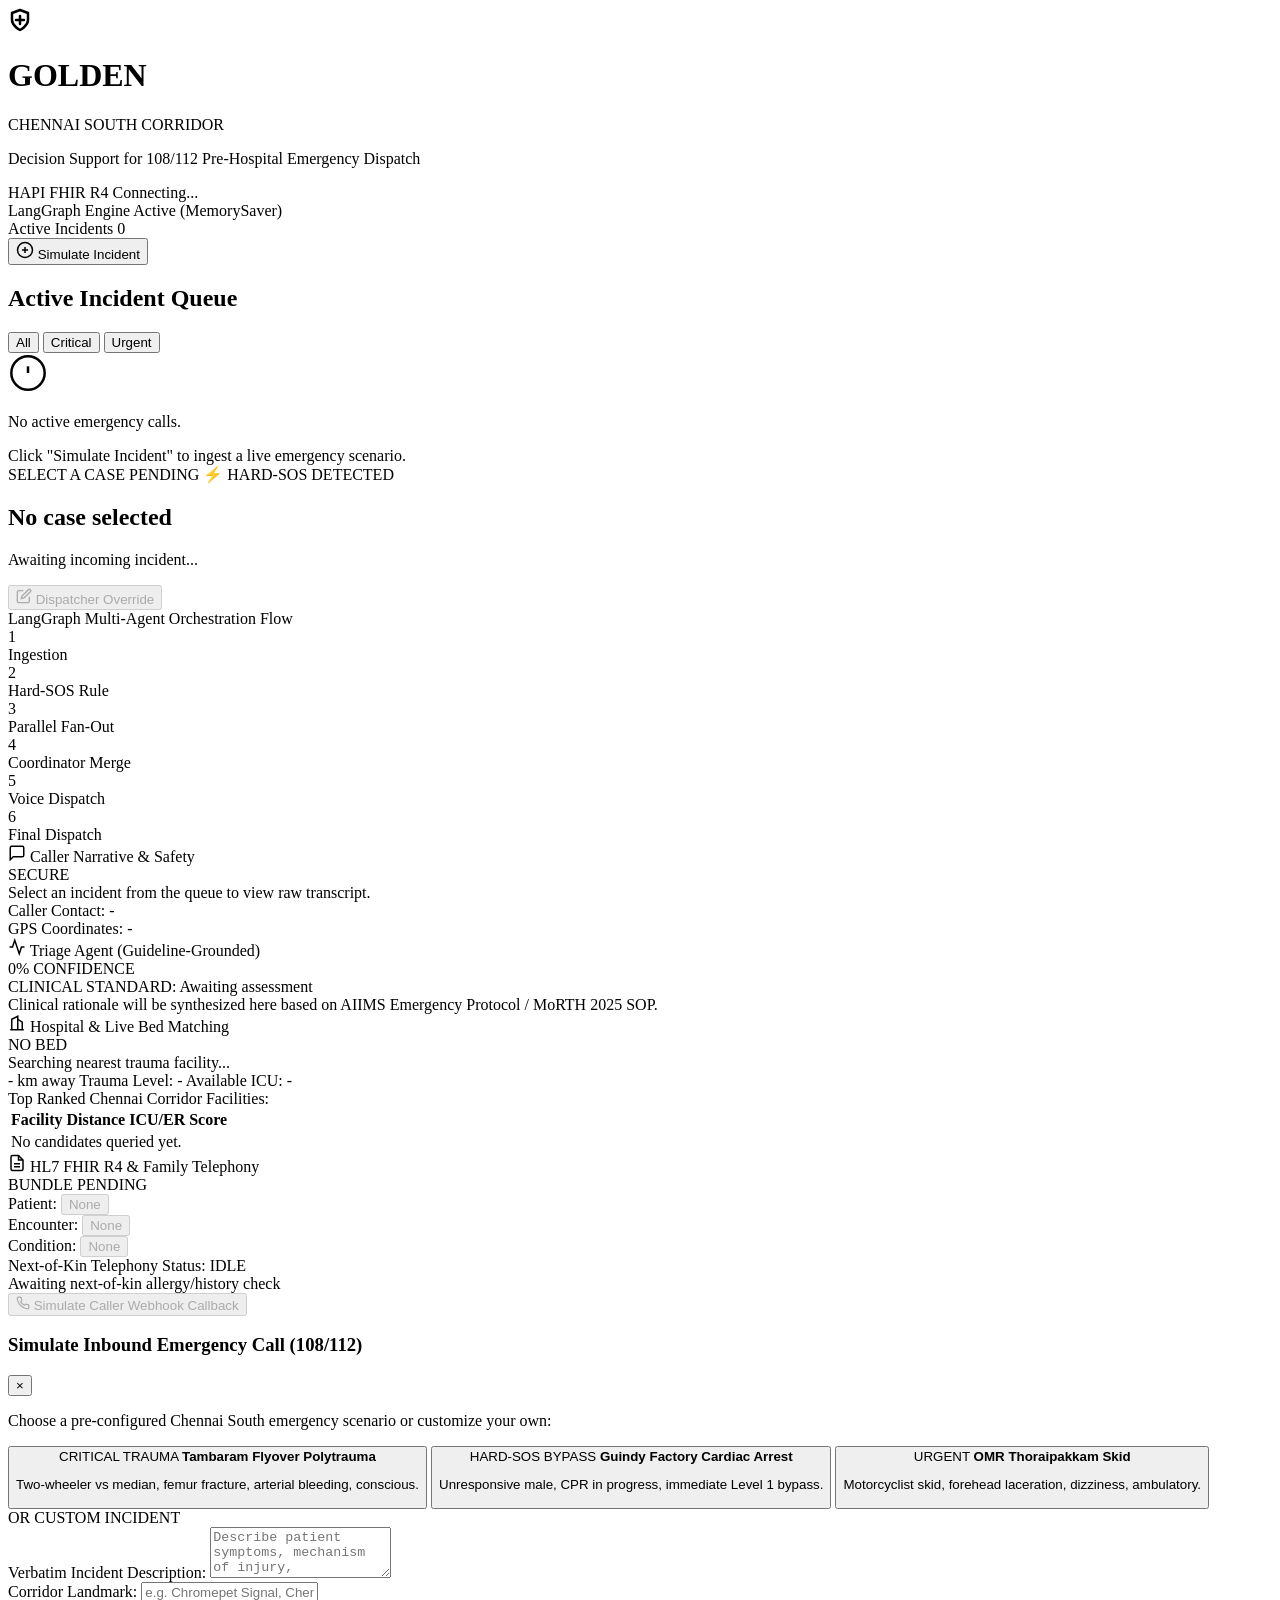
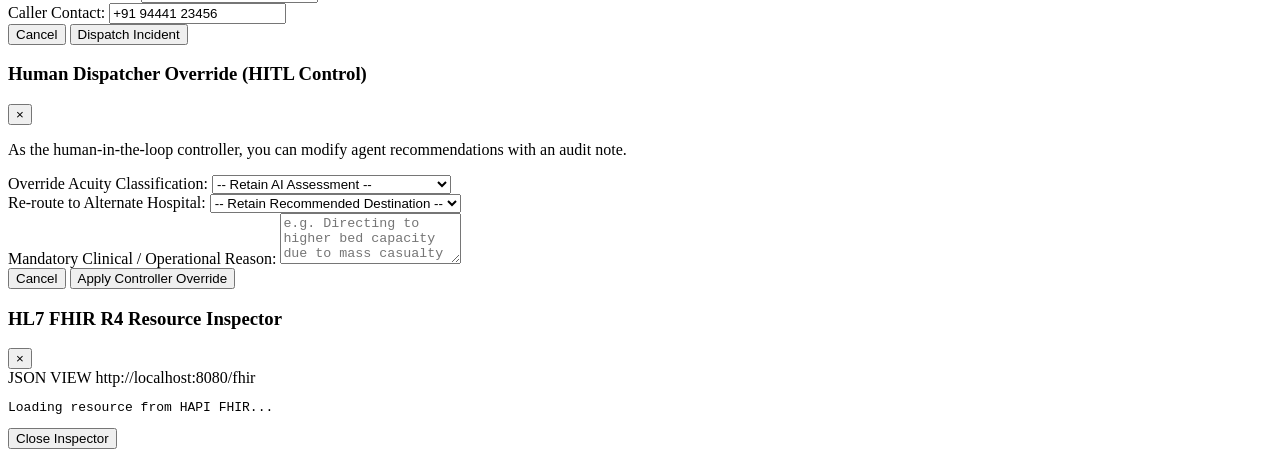
==== src/dashboard/static/index.html @ f06bd5ad "init: project scaffolding with FHIR client, Hard-SOS engine, and deployment infrastructure." ====
<!DOCTYPE html>
<html lang="en">
<head>
  <meta charset="UTF-8">
  <meta name="viewport" content="width=device-width, initial-scale=1.0">
  <meta name="description" content="GOLDEN: Guideline-Grounded Orchestrated LLM Dispatch for Emergency Networks - Real-time AI decision-support dashboard for 108/112 dispatchers in India.">
  <title>GOLDEN — Emergency Network Dispatcher Console</title>
  <link rel="preconnect" href="https://fonts.googleapis.com">
  <link rel="preconnect" href="https://fonts.gstatic.com" crossorigin>
  <link href="https://fonts.googleapis.com/css2?family=Inter:wght@300;400;500;600;700;800&family=JetBrains+Mono:wght@400;500;600&family=Outfit:wght@400;500;600;700;800&display=swap" rel="stylesheet">
  <link rel="stylesheet" href="/static/app.css">
</head>
<body class="dark-theme">
  <!-- Top Navigation & Global Status -->
  <header class="console-header">
    <div class="brand-group">
      <div class="logo-shield">
        <span class="shield-pulse"></span>
        <svg width="24" height="24" viewBox="0 0 24 24" fill="none" stroke="currentColor" stroke-width="2.5" stroke-linecap="round" stroke-linejoin="round">
          <path d="M12 22s8-4 8-10V5l-8-3-8 3v7c0 6 8 10 8 10z"/>
          <path d="M12 8v8"/>
          <path d="M8 12h8"/>
        </svg>
      </div>
      <div>
        <div class="brand-title">
          <h1>GOLDEN</h1>
          <span class="corridor-tag">CHENNAI SOUTH CORRIDOR</span>
        </div>
        <p class="brand-sub">Decision Support for 108/112 Pre-Hospital Emergency Dispatch</p>
      </div>
    </div>

    <div class="status-group">
      <div class="system-metric" id="fhir-status-indicator">
        <span class="dot-indicator dot-connected" id="fhir-dot"></span>
        <div class="metric-info">
          <span class="metric-label">HAPI FHIR R4</span>
          <span class="metric-value" id="fhir-status-text">Connecting...</span>
        </div>
      </div>

      <div class="system-metric">
        <span class="dot-indicator dot-connected"></span>
        <div class="metric-info">
          <span class="metric-label">LangGraph Engine</span>
          <span class="metric-value">Active (MemorySaver)</span>
        </div>
      </div>

      <div class="system-metric">
        <div class="metric-info">
          <span class="metric-label">Active Incidents</span>
          <span class="metric-value metric-accent" id="active-cases-count">0</span>
        </div>
      </div>

      <button class="btn-primary glow-btn" id="btn-open-simulate-modal">
        <svg width="18" height="18" viewBox="0 0 24 24" fill="none" stroke="currentColor" stroke-width="2"><circle cx="12" cy="12" r="10"/><line x1="12" y1="8" x2="12" y2="16"/><line x1="8" y1="12" x2="16" y2="12"/></svg>
        <span>Simulate Incident</span>
      </button>
    </div>
  </header>

  <!-- Main Dispatcher Viewport -->
  <main class="console-layout">
    <!-- Left Column: Incident Feed & Queue -->
    <aside class="incident-feed-panel">
      <div class="panel-header">
        <h2>Active Incident Queue</h2>
        <div class="filter-pills" id="feed-filter-container">
          <button class="pill active" data-filter="ALL" id="filter-all">All</button>
          <button class="pill pill-red" data-filter="RED" id="filter-red">Critical</button>
          <button class="pill pill-yellow" data-filter="YELLOW" id="filter-yellow">Urgent</button>
        </div>
      </div>

      <div class="incident-list" id="incident-list-container">
        <div class="empty-state" id="empty-queue-message">
          <svg width="40" height="40" viewBox="0 0 24 24" fill="none" stroke="currentColor" stroke-width="1.5"><circle cx="12" cy="12" r="10"/><line x1="12" y1="8" x2="12" y2="12"/><line x1="12" y1="16" x2="12.01" y2="16"/></svg>
          <p>No active emergency calls.</p>
          <span class="subtext">Click "Simulate Incident" to ingest a live emergency scenario.</span>
        </div>
      </div>
    </aside>

    <!-- Right Column: Case Deep-Dive Inspector -->
    <section class="case-detail-panel" id="case-detail-panel">
      <!-- Top Inspector Bar -->
      <div class="case-hero-card" id="case-hero-card">
        <div class="hero-left">
          <div class="hero-badges">
            <span class="badge badge-case" id="hero-case-id">SELECT A CASE</span>
            <span class="badge badge-acuity-none" id="hero-acuity-badge">PENDING</span>
            <span class="badge badge-hard-sos hidden" id="hero-hard-sos-badge">⚡ HARD-SOS DETECTED</span>
          </div>
          <h2 class="hero-landmark" id="hero-landmark">No case selected</h2>
          <p class="hero-time" id="hero-reported-time">Awaiting incoming incident...</p>
        </div>

        <div class="hero-right">
          <button class="btn-secondary" id="btn-open-override-modal" disabled>
            <svg width="16" height="16" viewBox="0 0 24 24" fill="none" stroke="currentColor" stroke-width="2"><path d="M11 4H4a2 2 0 0 0-2 2v14a2 2 0 0 0 2 2h14a2 2 0 0 0 2-2v-7"/><path d="M18.5 2.5a2.121 2.121 0 0 1 3 3L12 15l-4 1 1-4 9.5-9.5z"/></svg>
            <span>Dispatcher Override</span>
          </button>
        </div>
      </div>

      <!-- Live Agent Progression Pipeline -->
      <div class="pipeline-card" id="pipeline-tracker-card">
        <div class="pipeline-title">LangGraph Multi-Agent Orchestration Flow</div>
        <div class="pipeline-steps" id="pipeline-steps-container">
          <div class="step-item" id="step-ingest">
            <div class="step-icon">1</div>
            <div class="step-text">Ingestion</div>
          </div>
          <div class="step-connector"></div>
          <div class="step-item" id="step-sos">
            <div class="step-icon">2</div>
            <div class="step-text">Hard-SOS Rule</div>
          </div>
          <div class="step-connector"></div>
          <div class="step-item" id="step-fanout">
            <div class="step-icon">3</div>
            <div class="step-text">Parallel Fan-Out</div>
          </div>
          <div class="step-connector"></div>
          <div class="step-item" id="step-merge">
            <div class="step-icon">4</div>
            <div class="step-text">Coordinator Merge</div>
          </div>
          <div class="step-connector"></div>
          <div class="step-item" id="step-voice">
            <div class="step-icon">5</div>
            <div class="step-text">Voice Dispatch</div>
          </div>
          <div class="step-connector"></div>
          <div class="step-item" id="step-complete">
            <div class="step-icon">6</div>
            <div class="step-text">Final Dispatch</div>
          </div>
        </div>
      </div>

      <!-- Grid of Specialist Cards -->
      <div class="specialist-grid">
        <!-- Card 1: Verbatim Caller Input & Safety -->
        <div class="specialist-card">
          <div class="card-head">
            <div class="card-title">
              <svg width="18" height="18" viewBox="0 0 24 24" fill="none" stroke="currentColor" stroke-width="2"><path d="M21 15a2 2 0 0 1-2 2H7l-4 4V5a2 2 0 0 1 2-2h14a2 2 0 0 1 2 2z"/></svg>
              <span>Caller Narrative & Safety</span>
            </div>
            <span class="tag-status" id="safety-tag">SECURE</span>
          </div>
          <div class="card-body">
            <div class="narrative-box" id="caller-narrative-text">
              Select an incident from the queue to view raw transcript.
            </div>
            <div class="detail-row">
              <span class="label">Caller Contact:</span>
              <span class="value font-mono" id="caller-contact-value">-</span>
            </div>
            <div class="detail-row">
              <span class="label">GPS Coordinates:</span>
              <span class="value font-mono" id="caller-gps-value">-</span>
            </div>
          </div>
        </div>

        <!-- Card 2: Clinical Triage Agent -->
        <div class="specialist-card">
          <div class="card-head">
            <div class="card-title">
              <svg width="18" height="18" viewBox="0 0 24 24" fill="none" stroke="currentColor" stroke-width="2"><path d="M22 12h-4l-3 9L9 3l-3 9H2"/></svg>
              <span>Triage Agent (Guideline-Grounded)</span>
            </div>
            <span class="confidence-badge" id="triage-confidence-badge">0% CONFIDENCE</span>
          </div>
          <div class="card-body">
            <div class="guideline-ref-box">
              <span class="guideline-label">CLINICAL STANDARD:</span>
              <span class="guideline-text" id="triage-guideline-text">Awaiting assessment</span>
            </div>
            <div class="rationale-box" id="triage-rationale-text">
              Clinical rationale will be synthesized here based on AIIMS Emergency Protocol / MoRTH 2025 SOP.
            </div>
          </div>
        </div>

        <!-- Card 3: Hospital & Bed Matcher -->
        <div class="specialist-card">
          <div class="card-head">
            <div class="card-title">
              <svg width="18" height="18" viewBox="0 0 24 24" fill="none" stroke="currentColor" stroke-width="2"><path d="M3 21h18"/><path d="M5 21V7l8-4v18"/><path d="M19 21V11l-6-4"/></svg>
              <span>Hospital & Live Bed Matching</span>
            </div>
            <span class="bed-status-badge" id="hospital-bed-badge">NO BED</span>
          </div>
          <div class="card-body">
            <div class="selected-hospital-box">
              <div class="hosp-name" id="selected-hospital-name">Searching nearest trauma facility...</div>
              <div class="hosp-meta">
                <span class="meta-item font-mono" id="hosp-distance-val">- km away</span>
                <span class="meta-item" id="hosp-trauma-val">Trauma Level: -</span>
                <span class="meta-item highlight" id="hosp-beds-val">Available ICU: -</span>
              </div>
            </div>
            <div class="candidates-table-container">
              <div class="table-label">Top Ranked Chennai Corridor Facilities:</div>
              <table class="candidates-table" id="candidates-table">
                <thead>
                  <tr>
                    <th>Facility</th>
                    <th>Distance</th>
                    <th>ICU/ER</th>
                    <th>Score</th>
                  </tr>
                </thead>
                <tbody id="candidates-table-body">
                  <tr><td colspan="4" class="text-muted">No candidates queried yet.</td></tr>
                </tbody>
              </table>
            </div>
          </div>
        </div>

        <!-- Card 4: FHIR R4 Pre-Registration & Telephony -->
        <div class="specialist-card">
          <div class="card-head">
            <div class="card-title">
              <svg width="18" height="18" viewBox="0 0 24 24" fill="none" stroke="currentColor" stroke-width="2"><path d="M14 2H6a2 2 0 0 0-2 2v16a2 2 0 0 0 2 2h12a2 2 0 0 0 2-2V8z"/><polyline points="14 2 14 8 20 8"/><line x1="16" y1="13" x2="8" y2="13"/><line x1="16" y1="17" x2="8" y2="17"/></svg>
              <span>HL7 FHIR R4 & Family Telephony</span>
            </div>
            <span class="fhir-badge" id="fhir-badge-status">BUNDLE PENDING</span>
          </div>
          <div class="card-body">
            <!-- FHIR Links -->
            <div class="fhir-link-group">
              <div class="fhir-item">
                <span class="fhir-type">Patient:</span>
                <button class="btn-link" id="btn-inspect-patient" disabled>None</button>
              </div>
              <div class="fhir-item">
                <span class="fhir-type">Encounter:</span>
                <button class="btn-link" id="btn-inspect-encounter" disabled>None</button>
              </div>
              <div class="fhir-item">
                <span class="fhir-type">Condition:</span>
                <button class="btn-link" id="btn-inspect-condition" disabled>None</button>
              </div>
            </div>

            <!-- Voice Next-of-Kin Sub-card -->
            <div class="voice-section">
              <div class="voice-head">
                <span class="voice-title">Next-of-Kin Telephony Status:</span>
                <span class="badge" id="voice-call-status">IDLE</span>
              </div>
              <div class="medical-tags" id="medical-tags-container">
                <span class="tag-empty">Awaiting next-of-kin allergy/history check</span>
              </div>
              <button class="btn-small-action" id="btn-simulate-webhook" disabled>
                <svg width="14" height="14" viewBox="0 0 24 24" fill="none" stroke="currentColor" stroke-width="2"><path d="M22 16.92v3a2 2 0 0 1-2.18 2 19.79 19.79 0 0 1-8.63-3.07 19.5 19.5 0 0 1-6-6 19.79 19.79 0 0 1-3.07-8.67A2 2 0 0 1 4.11 2h3a2 2 0 0 1 2 1.72 12.84 12.84 0 0 0 .7 2.81 2 2 0 0 1-.45 2.11L8.09 9.91a16 16 0 0 0 6 6l1.27-1.27a2 2 0 0 1 2.11-.45 12.84 12.84 0 0 0 2.81.7A2 2 0 0 1 22 16.92z"/></svg>
                <span>Simulate Caller Webhook Callback</span>
              </button>
            </div>
          </div>
        </div>
      </div>
    </section>
  </main>

  <!-- Modal: Simulate Incident -->
  <div class="modal-overlay hidden" id="modal-simulate">
    <div class="modal-content">
      <div class="modal-header">
        <h3>Simulate Inbound Emergency Call (108/112)</h3>
        <button class="modal-close" id="btn-close-simulate-modal">&times;</button>
      </div>
      <div class="modal-body">
        <p class="modal-intro">Choose a pre-configured Chennai South emergency scenario or customize your own:</p>
        
        <div class="preset-cards-grid" id="preset-buttons-container">
          <button class="preset-btn" data-preset="tambaram_femur_crash">
            <span class="preset-badge red">CRITICAL TRAUMA</span>
            <strong>Tambaram Flyover Polytrauma</strong>
            <p>Two-wheeler vs median, femur fracture, arterial bleeding, conscious.</p>
          </button>
          <button class="preset-btn" data-preset="guindy_cardiac_arrest">
            <span class="preset-badge red">HARD-SOS BYPASS</span>
            <strong>Guindy Factory Cardiac Arrest</strong>
            <p>Unresponsive male, CPR in progress, immediate Level 1 bypass.</p>
          </button>
          <button class="preset-btn" data-preset="omr_concussion">
            <span class="preset-badge yellow">URGENT</span>
            <strong>OMR Thoraipakkam Skid</strong>
            <p>Motorcyclist skid, forehead laceration, dizziness, ambulatory.</p>
          </button>
        </div>

        <div class="form-divider"><span>OR CUSTOM INCIDENT</span></div>

        <div class="form-group">
          <label for="input-custom-narrative">Verbatim Incident Description:</label>
          <textarea id="input-custom-narrative" rows="3" placeholder="Describe patient symptoms, mechanism of injury, consciousness..."></textarea>
        </div>

        <div class="form-row">
          <div class="form-group">
            <label for="input-custom-landmark">Corridor Landmark:</label>
            <input type="text" id="input-custom-landmark" placeholder="e.g. Chromepet Signal, Chennai">
          </div>
          <div class="form-group">
            <label for="input-custom-phone">Caller Contact:</label>
            <input type="text" id="input-custom-phone" value="+91 94441 23456">
          </div>
        </div>
      </div>
      <div class="modal-footer">
        <button class="btn-ghost" id="btn-cancel-simulate">Cancel</button>
        <button class="btn-primary" id="btn-submit-simulation">Dispatch Incident</button>
      </div>
    </div>
  </div>

  <!-- Modal: Human Dispatcher Override -->
  <div class="modal-overlay hidden" id="modal-override">
    <div class="modal-content">
      <div class="modal-header">
        <h3>Human Dispatcher Override (HITL Control)</h3>
        <button class="modal-close" id="btn-close-override-modal">&times;</button>
      </div>
      <div class="modal-body">
        <p class="modal-intro">As the human-in-the-loop controller, you can modify agent recommendations with an audit note.</p>
        
        <div class="form-group">
          <label for="select-override-acuity">Override Acuity Classification:</label>
          <select id="select-override-acuity">
            <option value="">-- Retain AI Assessment --</option>
            <option value="RED">RED — Immediate Life Threat</option>
            <option value="YELLOW">YELLOW — Urgent (Within 30 mins)</option>
            <option value="GREEN">GREEN — Non-Urgent / Delayed</option>
            <option value="BLACK">BLACK — Expectant / Deceased</option>
          </select>
        </div>

        <div class="form-group">
          <label for="select-override-hospital">Re-route to Alternate Hospital:</label>
          <select id="select-override-hospital">
            <option value="">-- Retain Recommended Destination --</option>
          </select>
        </div>

        <div class="form-group">
          <label for="input-override-notes">Mandatory Clinical / Operational Reason:</label>
          <textarea id="input-override-notes" rows="3" placeholder="e.g. Directing to higher bed capacity due to mass casualty alert."></textarea>
        </div>
      </div>
      <div class="modal-footer">
        <button class="btn-ghost" id="btn-cancel-override">Cancel</button>
        <button class="btn-danger" id="btn-submit-override">Apply Controller Override</button>
      </div>
    </div>
  </div>

  <!-- Modal: Live FHIR JSON Inspector -->
  <div class="modal-overlay hidden" id="modal-fhir-inspector">
    <div class="modal-content modal-large">
      <div class="modal-header">
        <h3 id="fhir-modal-title">HL7 FHIR R4 Resource Inspector</h3>
        <button class="modal-close" id="btn-close-fhir-modal">&times;</button>
      </div>
      <div class="modal-body">
        <div class="fhir-viewer-meta">
          <span class="badge" id="fhir-modal-badge">JSON VIEW</span>
          <span class="font-mono text-muted" id="fhir-modal-url">http://localhost:8080/fhir</span>
        </div>
        <pre class="json-code-block" id="fhir-modal-json"><code>Loading resource from HAPI FHIR...</code></pre>
      </div>
      <div class="modal-footer">
        <button class="btn-secondary" id="btn-close-fhir-viewer">Close Inspector</button>
      </div>
    </div>
  </div>

  <script src="/static/app.js"></script>
</body>
</html>
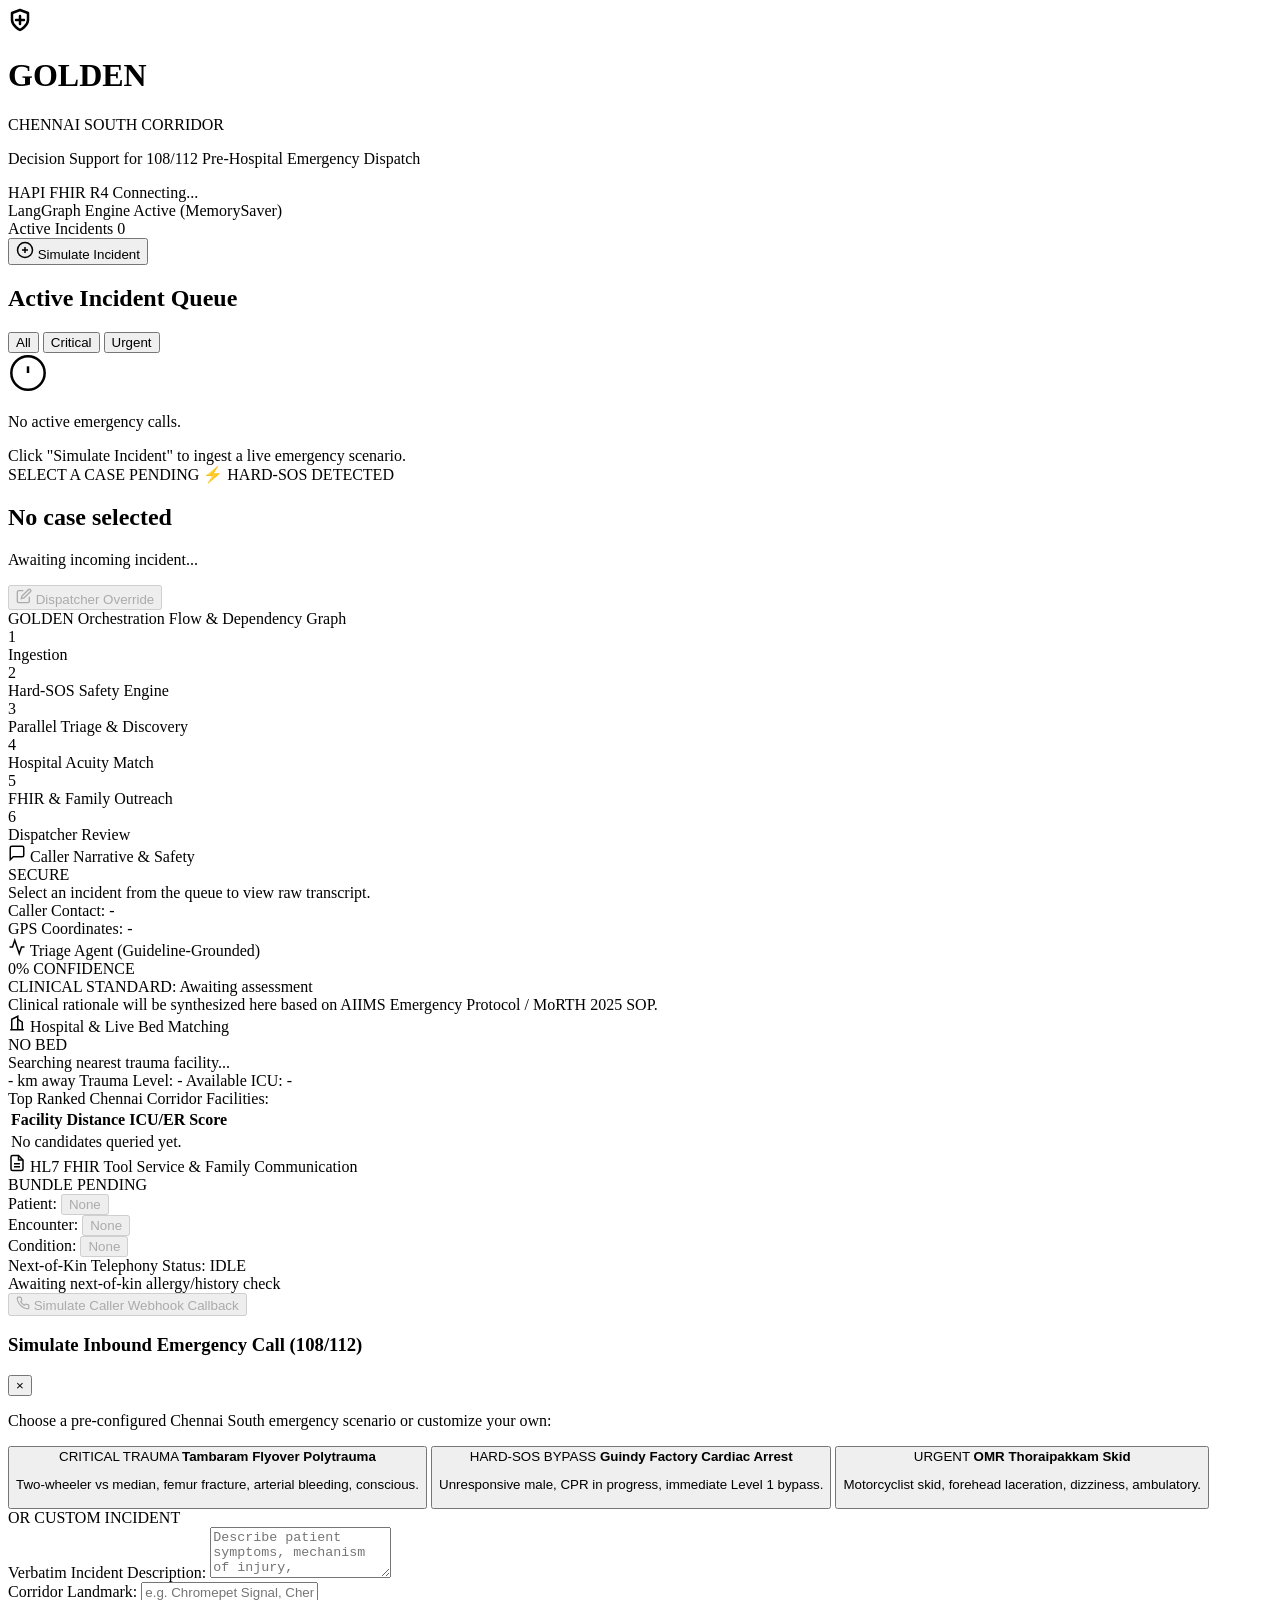
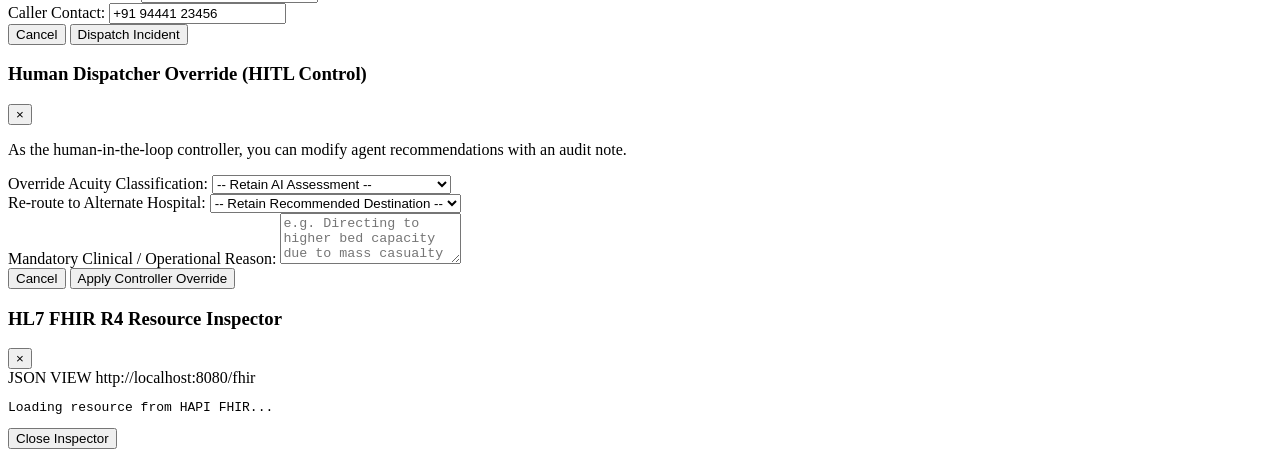
==== commit c33ac6ef: "structuring project" ====
--- a/src/dashboard/static/index.html
+++ b/src/dashboard/static/index.html
@@ -106,9 +106,9 @@
         </div>
       </div>
 
-      <!-- Live Agent Progression Pipeline -->
+      <!-- Live Orchestrated Workflow Pipeline -->
       <div class="pipeline-card" id="pipeline-tracker-card">
-        <div class="pipeline-title">LangGraph Multi-Agent Orchestration Flow</div>
+        <div class="pipeline-title">GOLDEN Orchestration Flow & Dependency Graph</div>
         <div class="pipeline-steps" id="pipeline-steps-container">
           <div class="step-item" id="step-ingest">
             <div class="step-icon">1</div>
@@ -117,27 +117,27 @@
           <div class="step-connector"></div>
           <div class="step-item" id="step-sos">
             <div class="step-icon">2</div>
-            <div class="step-text">Hard-SOS Rule</div>
+            <div class="step-text">Hard-SOS Safety Engine</div>
           </div>
           <div class="step-connector"></div>
           <div class="step-item" id="step-fanout">
             <div class="step-icon">3</div>
-            <div class="step-text">Parallel Fan-Out</div>
+            <div class="step-text">Parallel Triage & Discovery</div>
           </div>
           <div class="step-connector"></div>
           <div class="step-item" id="step-merge">
             <div class="step-icon">4</div>
-            <div class="step-text">Coordinator Merge</div>
+            <div class="step-text">Hospital Acuity Match</div>
           </div>
           <div class="step-connector"></div>
           <div class="step-item" id="step-voice">
             <div class="step-icon">5</div>
-            <div class="step-text">Voice Dispatch</div>
+            <div class="step-text">FHIR & Family Outreach</div>
           </div>
           <div class="step-connector"></div>
           <div class="step-item" id="step-complete">
             <div class="step-icon">6</div>
-            <div class="step-text">Final Dispatch</div>
+            <div class="step-text">Dispatcher Review</div>
           </div>
         </div>
       </div>
@@ -225,12 +225,12 @@
           </div>
         </div>
 
-        <!-- Card 4: FHIR R4 Pre-Registration & Telephony -->
+        <!-- Card 4: FHIR R4 Pre-Registration & Family Communication -->
         <div class="specialist-card">
           <div class="card-head">
             <div class="card-title">
               <svg width="18" height="18" viewBox="0 0 24 24" fill="none" stroke="currentColor" stroke-width="2"><path d="M14 2H6a2 2 0 0 0-2 2v16a2 2 0 0 0 2 2h12a2 2 0 0 0 2-2V8z"/><polyline points="14 2 14 8 20 8"/><line x1="16" y1="13" x2="8" y2="13"/><line x1="16" y1="17" x2="8" y2="17"/></svg>
-              <span>HL7 FHIR R4 & Family Telephony</span>
+              <span>HL7 FHIR Tool Service & Family Communication</span>
             </div>
             <span class="fhir-badge" id="fhir-badge-status">BUNDLE PENDING</span>
           </div>
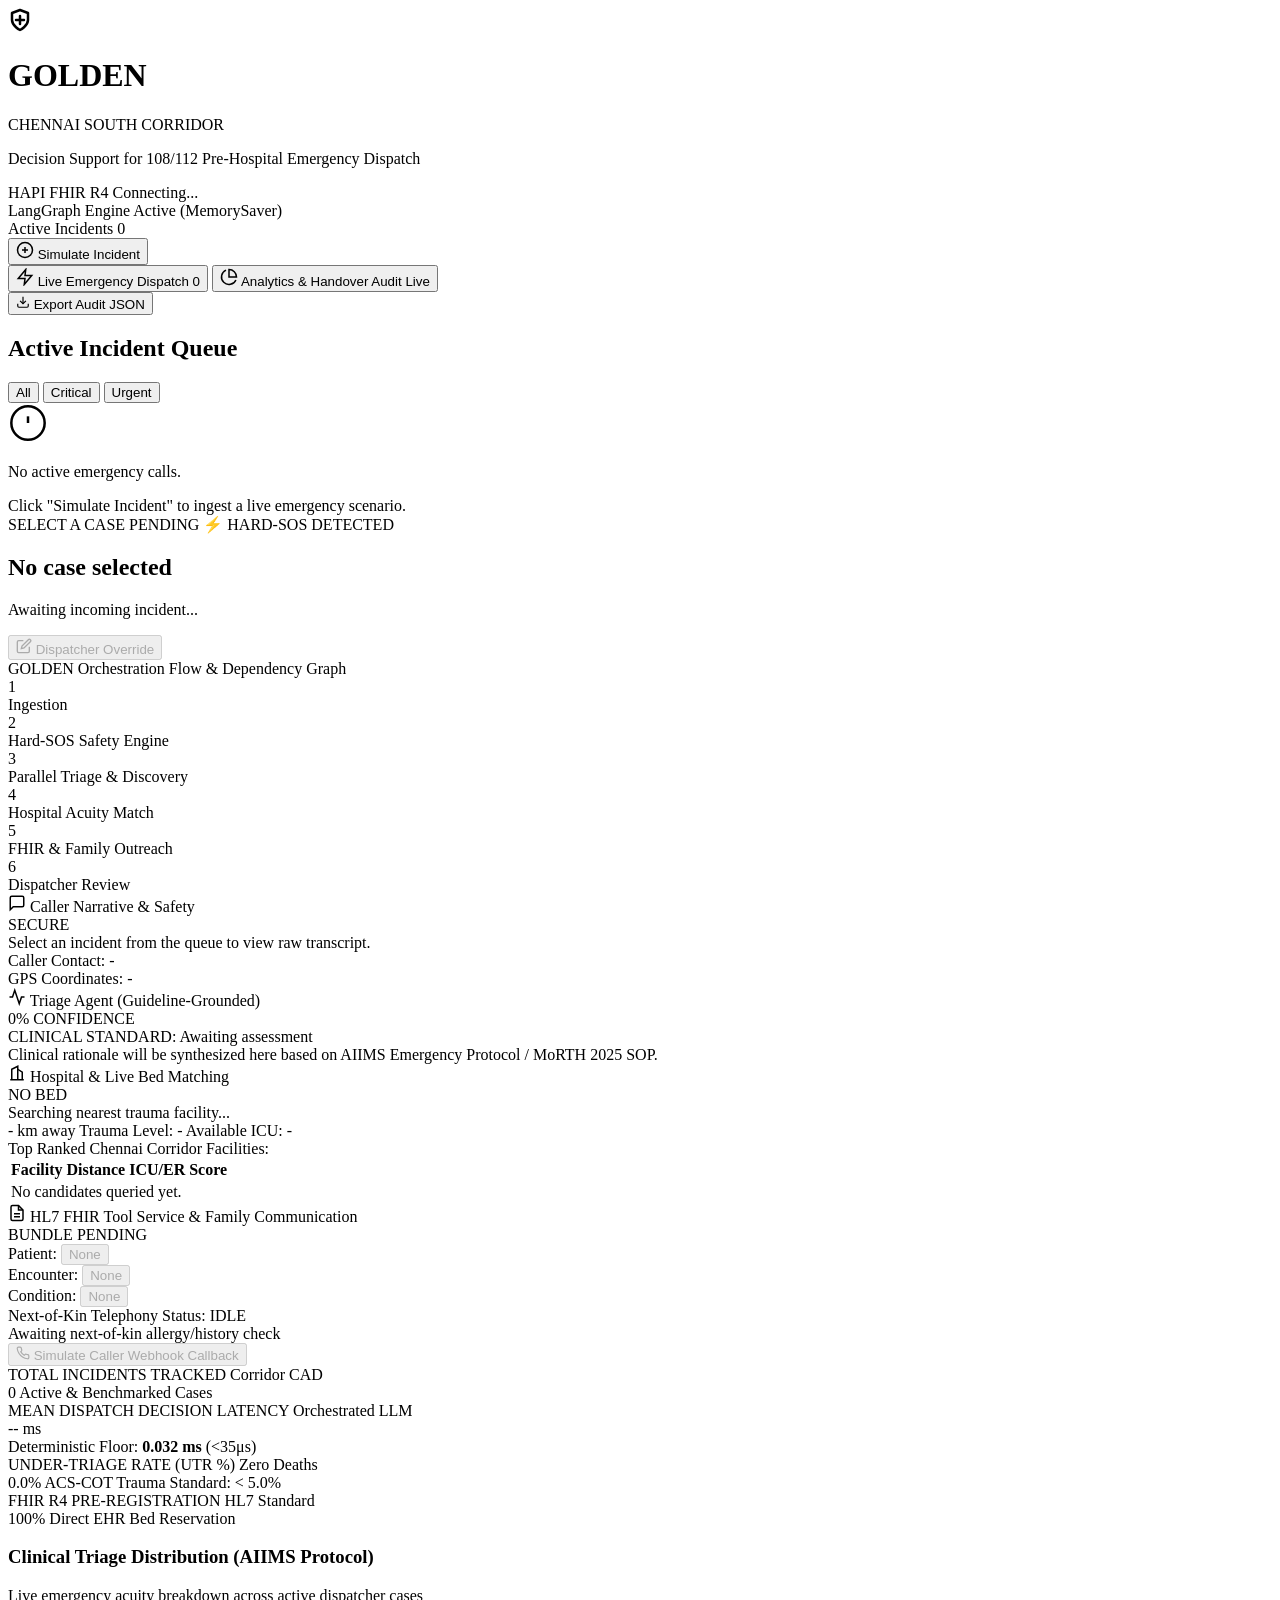
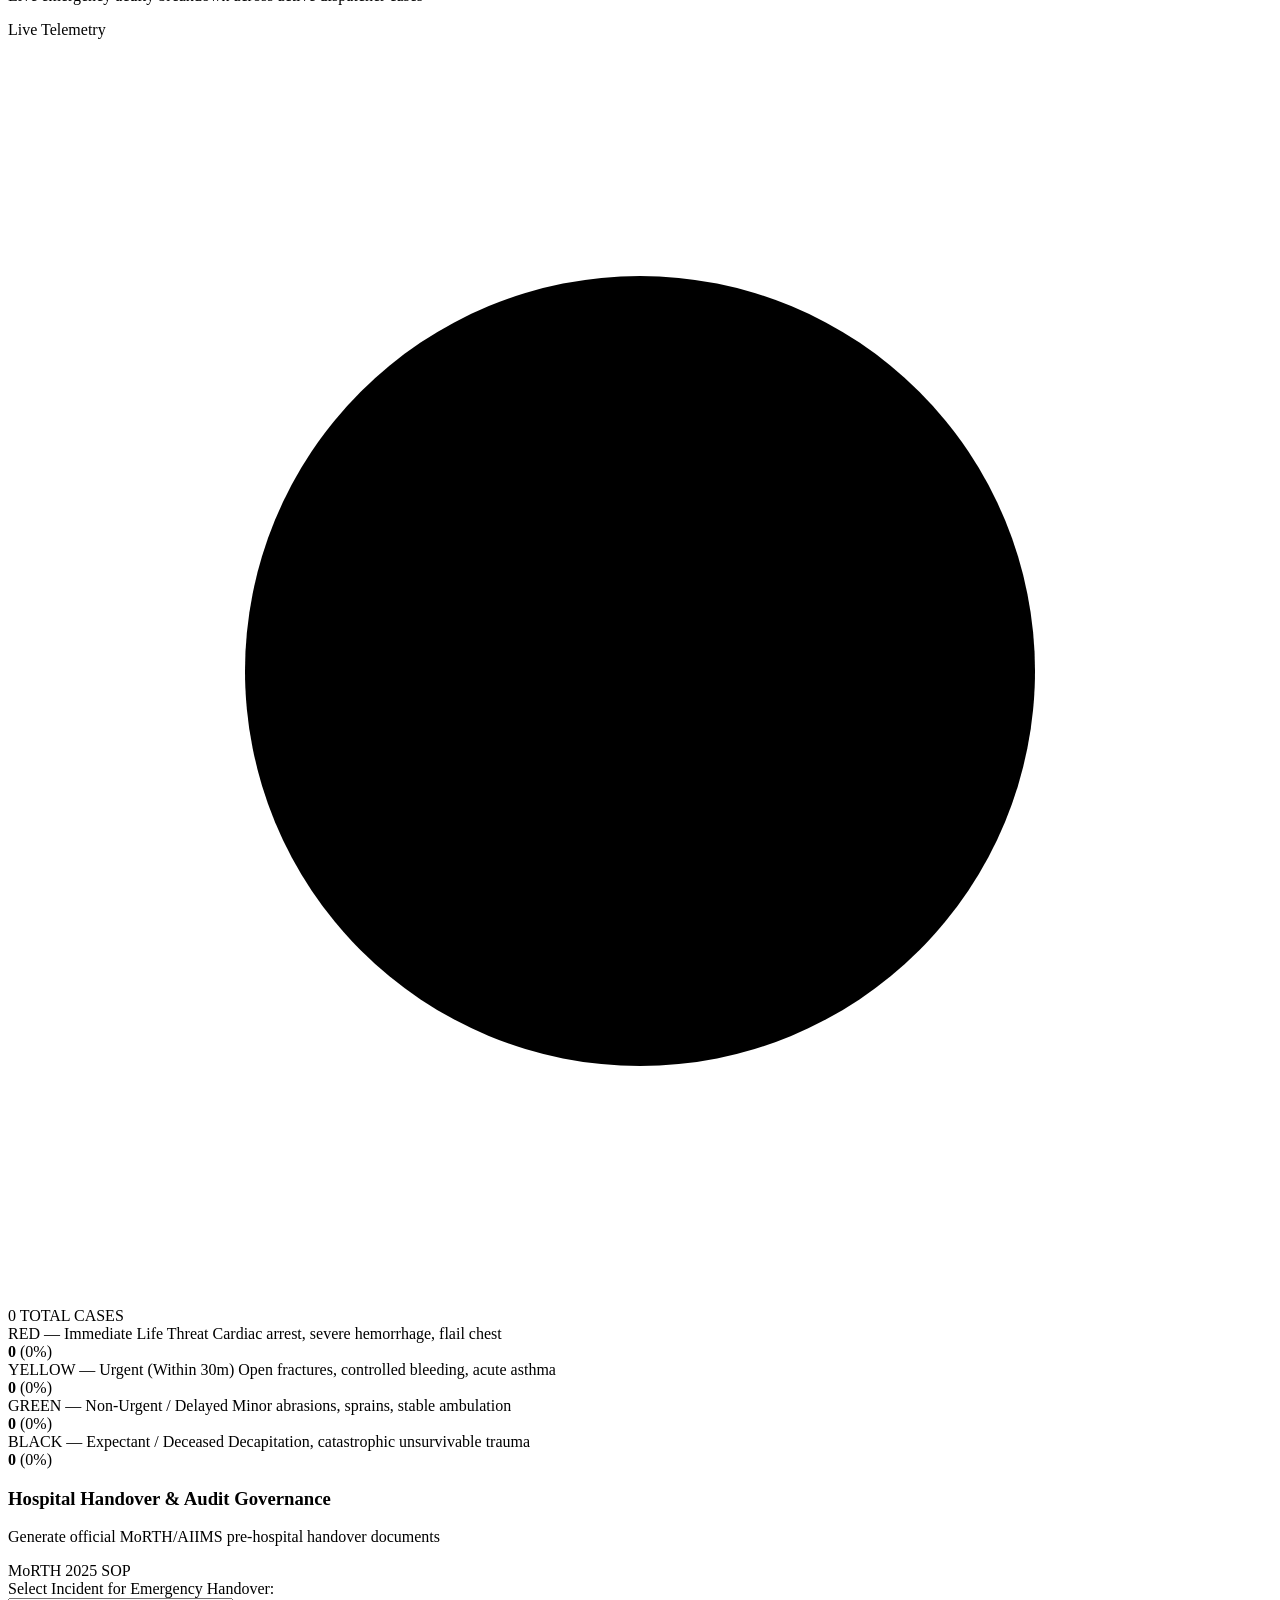
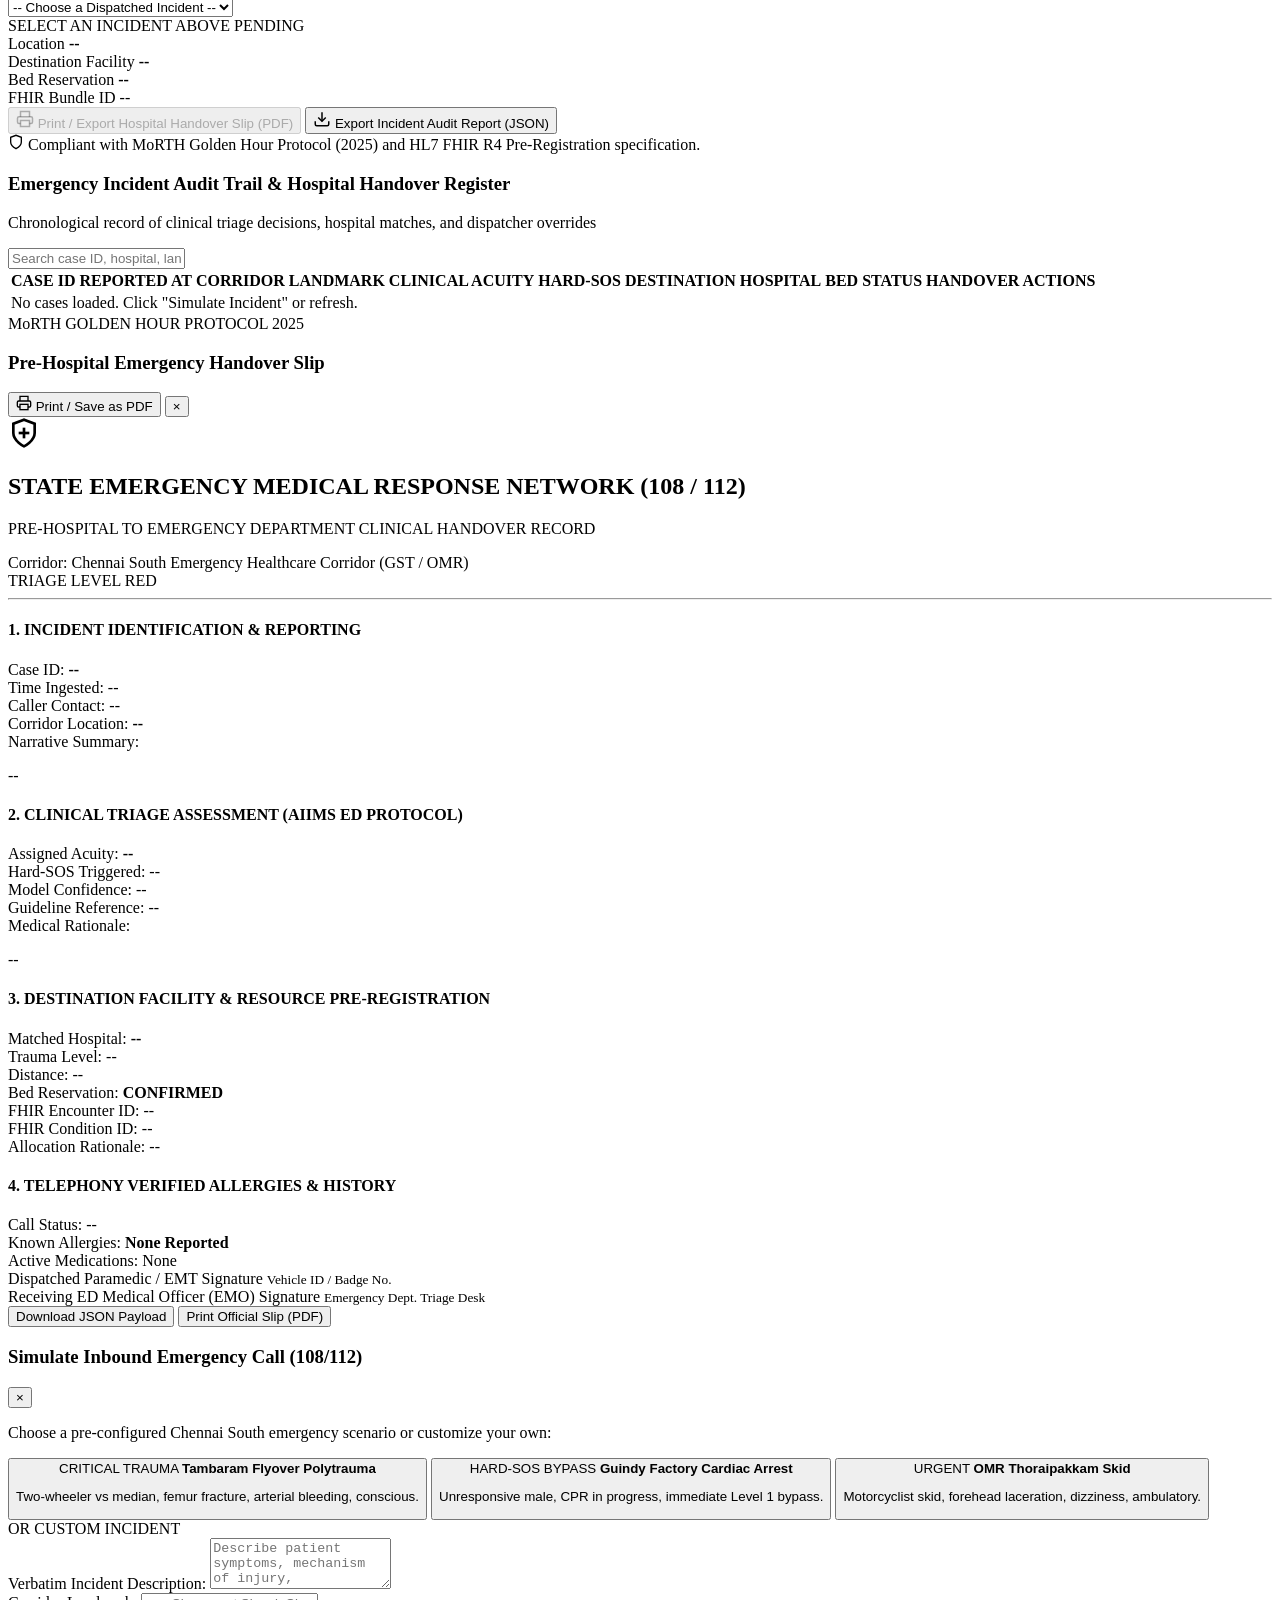
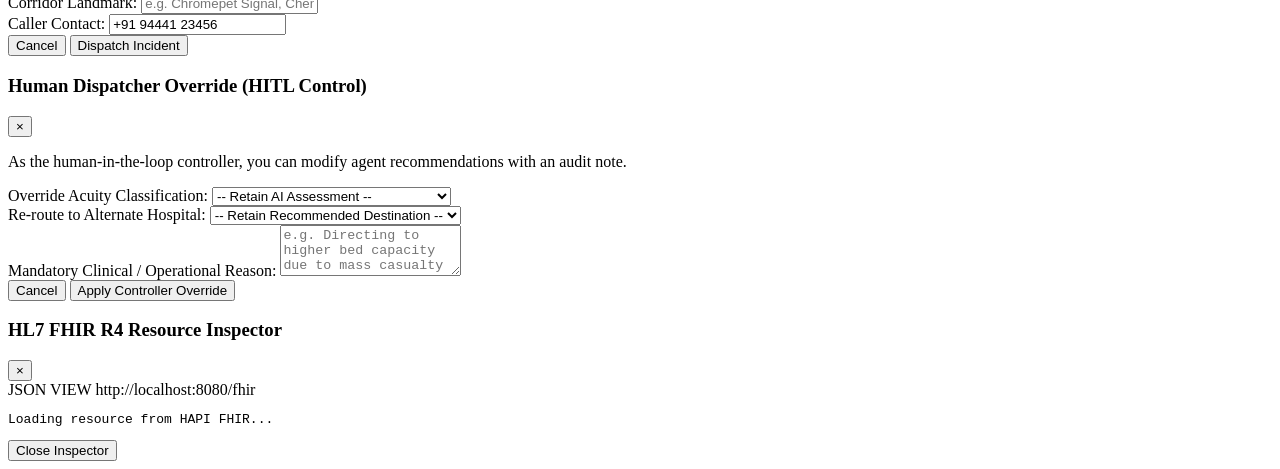
==== commit a16da38e: "added openmaprouter and also audit functionality" ====
--- a/src/dashboard/static/index.html
+++ b/src/dashboard/static/index.html
@@ -62,8 +62,39 @@
     </div>
   </header>
 
+  <!-- Navigation View Tabs -->
+  <nav class="console-nav-tabs">
+    <div class="nav-tabs-container">
+      <button class="nav-tab active" id="tab-live-console" data-view="console">
+        <svg width="18" height="18" viewBox="0 0 24 24" fill="none" stroke="currentColor" stroke-width="2">
+          <polygon points="13 2 3 14 12 14 11 22 21 10 12 10 13 2"></polygon>
+        </svg>
+        <span>Live Emergency Dispatch</span>
+        <span class="tab-badge" id="tab-badge-active-count">0</span>
+      </button>
+      <button class="nav-tab" id="tab-analytics" data-view="analytics">
+        <svg width="18" height="18" viewBox="0 0 24 24" fill="none" stroke="currentColor" stroke-width="2">
+          <path d="M21.21 15.89A10 10 0 1 1 8 2.83"></path>
+          <path d="M22 12A10 10 0 0 0 12 2v10z"></path>
+        </svg>
+        <span>Analytics & Handover Audit</span>
+        <span class="tab-badge badge-pulse">Live</span>
+      </button>
+    </div>
+    <div class="nav-controls">
+      <button class="btn-ghost btn-sm" id="btn-export-audit-json-quick" title="Export Full Audit Report JSON">
+        <svg width="14" height="14" viewBox="0 0 24 24" fill="none" stroke="currentColor" stroke-width="2">
+          <path d="M21 15v4a2 2 0 0 1-2 2H5a2 2 0 0 1-2-2v-4"></path>
+          <polyline points="7 10 12 15 17 10"></polyline>
+          <line x1="12" y1="15" x2="12" y2="3"></line>
+        </svg>
+        <span>Export Audit JSON</span>
+      </button>
+    </div>
+  </nav>
+
   <!-- Main Dispatcher Viewport -->
-  <main class="console-layout">
+  <main class="console-layout" id="view-console">
     <!-- Left Column: Incident Feed & Queue -->
     <aside class="incident-feed-panel">
       <div class="panel-header">
@@ -270,6 +301,363 @@
       </div>
     </section>
   </main>
+
+  <!-- Analytics & Handover Audit Viewport -->
+  <section class="analytics-layout hidden" id="view-analytics">
+    <!-- Top KPI Performance Ribbon -->
+    <div class="analytics-kpi-ribbon">
+      <div class="kpi-card">
+        <div class="kpi-header">
+          <span class="kpi-title">TOTAL INCIDENTS TRACKED</span>
+          <span class="kpi-badge badge-blue">Corridor CAD</span>
+        </div>
+        <div class="kpi-body">
+          <span class="kpi-number" id="stat-total-incidents">0</span>
+          <span class="kpi-subtext" id="stat-incidents-subtext">Active & Benchmarked Cases</span>
+        </div>
+      </div>
+
+      <div class="kpi-card">
+        <div class="kpi-header">
+          <span class="kpi-title">MEAN DISPATCH DECISION LATENCY</span>
+          <span class="kpi-badge badge-cyan">Orchestrated LLM</span>
+        </div>
+        <div class="kpi-body">
+          <div class="kpi-number-group">
+            <span class="kpi-number" id="stat-avg-latency">-- ms</span>
+          </div>
+          <span class="kpi-subtext">Deterministic Floor: <strong class="text-cyan">0.032 ms</strong> (<35μs)</span>
+        </div>
+      </div>
+
+      <div class="kpi-card">
+        <div class="kpi-header">
+          <span class="kpi-title">UNDER-TRIAGE RATE (UTR %)</span>
+          <span class="kpi-badge badge-green">Zero Deaths</span>
+        </div>
+        <div class="kpi-body">
+          <span class="kpi-number text-green" id="stat-under-triage">0.0%</span>
+          <span class="kpi-subtext">ACS-COT Trauma Standard: &lt; 5.0%</span>
+        </div>
+      </div>
+
+      <div class="kpi-card">
+        <div class="kpi-header">
+          <span class="kpi-title">FHIR R4 PRE-REGISTRATION</span>
+          <span class="kpi-badge badge-purple">HL7 Standard</span>
+        </div>
+        <div class="kpi-body">
+          <span class="kpi-number text-purple" id="stat-fhir-registrations">100%</span>
+          <span class="kpi-subtext">Direct EHR Bed Reservation</span>
+        </div>
+      </div>
+    </div>
+
+    <!-- Main Analytics Two-Column Grid -->
+    <div class="analytics-grid">
+      <!-- Left Column: Live Triage Acuity Distribution Donut Chart -->
+      <div class="analytics-card chart-card">
+        <div class="card-header-clean">
+          <div>
+            <h3>Clinical Triage Distribution (AIIMS Protocol)</h3>
+            <p class="text-muted">Live emergency acuity breakdown across active dispatcher cases</p>
+          </div>
+          <span class="badge badge-accent">Live Telemetry</span>
+        </div>
+
+        <div class="chart-content-wrapper">
+          <div class="donut-chart-container" id="donut-chart-container">
+            <!-- Dynamic SVG Donut Chart injected via app.js -->
+            <svg class="donut-svg" id="triage-donut-svg" viewBox="0 0 240 240">
+              <circle class="donut-hole" cx="120" cy="120" r="75" fill="var(--bg-secondary)"></circle>
+            </svg>
+            <div class="donut-center-info">
+              <span class="donut-total" id="donut-total-count">0</span>
+              <span class="donut-label">TOTAL CASES</span>
+            </div>
+          </div>
+
+          <!-- Chart Legend & Clinical Acuity Metrics -->
+          <div class="chart-legend-container" id="chart-legend-container">
+            <div class="legend-row" data-acuity="RED">
+              <div class="legend-swatch swatch-red"></div>
+              <div class="legend-info">
+                <span class="legend-name">RED — Immediate Life Threat</span>
+                <span class="legend-desc">Cardiac arrest, severe hemorrhage, flail chest</span>
+              </div>
+              <div class="legend-count">
+                <strong id="legend-count-red">0</strong>
+                <span class="legend-pct" id="legend-pct-red">(0%)</span>
+              </div>
+            </div>
+
+            <div class="legend-row" data-acuity="YELLOW">
+              <div class="legend-swatch swatch-yellow"></div>
+              <div class="legend-info">
+                <span class="legend-name">YELLOW — Urgent (Within 30m)</span>
+                <span class="legend-desc">Open fractures, controlled bleeding, acute asthma</span>
+              </div>
+              <div class="legend-count">
+                <strong id="legend-count-yellow">0</strong>
+                <span class="legend-pct" id="legend-pct-yellow">(0%)</span>
+              </div>
+            </div>
+
+            <div class="legend-row" data-acuity="GREEN">
+              <div class="legend-swatch swatch-green"></div>
+              <div class="legend-info">
+                <span class="legend-name">GREEN — Non-Urgent / Delayed</span>
+                <span class="legend-desc">Minor abrasions, sprains, stable ambulation</span>
+              </div>
+              <div class="legend-count">
+                <strong id="legend-count-green">0</strong>
+                <span class="legend-pct" id="legend-pct-green">(0%)</span>
+              </div>
+            </div>
+
+            <div class="legend-row" data-acuity="BLACK">
+              <div class="legend-swatch swatch-black"></div>
+              <div class="legend-info">
+                <span class="legend-name">BLACK — Expectant / Deceased</span>
+                <span class="legend-desc">Decapitation, catastrophic unsurvivable trauma</span>
+              </div>
+              <div class="legend-count">
+                <strong id="legend-count-black">0</strong>
+                <span class="legend-pct" id="legend-pct-black">(0%)</span>
+              </div>
+            </div>
+          </div>
+        </div>
+      </div>
+
+      <!-- Right Column: One-Click Hospital Handover Generator -->
+      <div class="analytics-card handover-card">
+        <div class="card-header-clean">
+          <div>
+            <h3>Hospital Handover & Audit Governance</h3>
+            <p class="text-muted">Generate official MoRTH/AIIMS pre-hospital handover documents</p>
+          </div>
+          <span class="badge badge-purple">MoRTH 2025 SOP</span>
+        </div>
+
+        <div class="handover-generator-box">
+          <div class="form-group">
+            <label for="select-handover-case">Select Incident for Emergency Handover:</label>
+            <div class="select-with-btn">
+              <select id="select-handover-case">
+                <option value="">-- Choose a Dispatched Incident --</option>
+              </select>
+            </div>
+          </div>
+
+          <!-- Handover Slip Quick Preview Card -->
+          <div class="handover-preview-box" id="handover-preview-box">
+            <div class="preview-header">
+              <span class="font-mono text-cyan" id="preview-case-id">SELECT AN INCIDENT ABOVE</span>
+              <span class="badge badge-acuity-none" id="preview-acuity-badge">PENDING</span>
+            </div>
+            <div class="preview-grid">
+              <div class="preview-item">
+                <span class="preview-label">Location</span>
+                <strong id="preview-location">--</strong>
+              </div>
+              <div class="preview-item">
+                <span class="preview-label">Destination Facility</span>
+                <strong class="text-accent" id="preview-hospital">--</strong>
+              </div>
+              <div class="preview-item">
+                <span class="preview-label">Bed Reservation</span>
+                <strong class="text-green" id="preview-bed-status">--</strong>
+              </div>
+              <div class="preview-item">
+                <span class="preview-label">FHIR Bundle ID</span>
+                <span class="font-mono text-muted" id="preview-fhir-id">--</span>
+              </div>
+            </div>
+          </div>
+
+          <!-- One-Click Export Action Buttons -->
+          <div class="handover-actions-group">
+            <button class="btn-primary glow-btn btn-full" id="btn-generate-handover-slip" disabled>
+              <svg width="18" height="18" viewBox="0 0 24 24" fill="none" stroke="currentColor" stroke-width="2">
+                <polyline points="6 9 6 2 18 2 18 9"></polyline>
+                <path d="M6 18H4a2 2 0 0 1-2-2v-5a2 2 0 0 1 2-2h16a2 2 0 0 1 2 2v5a2 2 0 0 1-2 2h-2"></path>
+                <rect x="6" y="14" width="12" height="8"></rect>
+              </svg>
+              <span>Print / Export Hospital Handover Slip (PDF)</span>
+            </button>
+
+            <button class="btn-secondary btn-full" id="btn-export-full-audit-json">
+              <svg width="18" height="18" viewBox="0 0 24 24" fill="none" stroke="currentColor" stroke-width="2">
+                <path d="M21 15v4a2 2 0 0 1-2 2H5a2 2 0 0 1-2-2v-4"></path>
+                <polyline points="7 10 12 15 17 10"></polyline>
+                <line x1="12" y1="15" x2="12" y2="3"></line>
+              </svg>
+              <span>Export Incident Audit Report (JSON)</span>
+            </button>
+          </div>
+
+          <div class="clinical-compliance-note">
+            <svg width="16" height="16" viewBox="0 0 24 24" fill="none" stroke="currentColor" stroke-width="2"><path d="M12 22s8-4 8-10V5l-8-3-8 3v7c0 6 8 10 8 10z"/></svg>
+            <span>Compliant with MoRTH Golden Hour Protocol (2025) and HL7 FHIR R4 Pre-Registration specification.</span>
+          </div>
+        </div>
+      </div>
+    </div>
+
+    <!-- Bottom Full-Width Table: Comprehensive Incident Audit Trail -->
+    <div class="analytics-card audit-table-card">
+      <div class="card-header-clean">
+        <div>
+          <h3>Emergency Incident Audit Trail & Hospital Handover Register</h3>
+          <p class="text-muted">Chronological record of clinical triage decisions, hospital matches, and dispatcher overrides</p>
+        </div>
+        <div class="table-actions">
+          <input type="text" class="table-search" id="audit-table-search" placeholder="Search case ID, hospital, landmark...">
+        </div>
+      </div>
+
+      <div class="table-container">
+        <table class="audit-table" id="audit-table">
+          <thead>
+            <tr>
+              <th>CASE ID</th>
+              <th>REPORTED AT</th>
+              <th>CORRIDOR LANDMARK</th>
+              <th>CLINICAL ACUITY</th>
+              <th>HARD-SOS</th>
+              <th>DESTINATION HOSPITAL</th>
+              <th>BED STATUS</th>
+              <th>HANDOVER ACTIONS</th>
+            </tr>
+          </thead>
+          <tbody id="audit-table-body">
+            <tr>
+              <td colspan="8" class="text-center text-muted py-4">No cases loaded. Click "Simulate Incident" or refresh.</td>
+            </tr>
+          </tbody>
+        </table>
+      </div>
+    </div>
+  </section>
+
+  <!-- Modal: Official Hospital Handover Slip (Printable / PDF) -->
+  <div class="modal-overlay hidden" id="modal-handover-slip">
+    <div class="modal-content modal-large handover-slip-modal">
+      <div class="modal-header print-hide">
+        <div class="modal-header-title">
+          <span class="badge badge-purple">MoRTH GOLDEN HOUR PROTOCOL 2025</span>
+          <h3>Pre-Hospital Emergency Handover Slip</h3>
+        </div>
+        <div class="modal-header-actions">
+          <button class="btn-primary btn-sm" id="btn-print-slip">
+            <svg width="16" height="16" viewBox="0 0 24 24" fill="none" stroke="currentColor" stroke-width="2"><polyline points="6 9 6 2 18 2 18 9"></polyline><path d="M6 18H4a2 2 0 0 1-2-2v-5a2 2 0 0 1 2-2h16a2 2 0 0 1 2 2v5a2 2 0 0 1-2 2h-2"></path><rect x="6" y="14" width="12" height="8"></rect></svg>
+            <span>Print / Save as PDF</span>
+          </button>
+          <button class="modal-close" id="btn-close-handover-modal">&times;</button>
+        </div>
+      </div>
+
+      <div class="modal-body handover-slip-document" id="handover-slip-document">
+        <!-- Official Medical Document Header -->
+        <div class="slip-doc-header">
+          <div class="slip-emblem">
+            <svg width="32" height="32" viewBox="0 0 24 24" fill="none" stroke="currentColor" stroke-width="2"><path d="M12 22s8-4 8-10V5l-8-3-8 3v7c0 6 8 10 8 10z"/><path d="M12 8v8"/><path d="M8 12h8"/></svg>
+          </div>
+          <div class="slip-header-text">
+            <h2>STATE EMERGENCY MEDICAL RESPONSE NETWORK (108 / 112)</h2>
+            <p>PRE-HOSPITAL TO EMERGENCY DEPARTMENT CLINICAL HANDOVER RECORD</p>
+            <span class="slip-sub">Corridor: Chennai South Emergency Healthcare Corridor (GST / OMR)</span>
+          </div>
+          <div class="slip-stamp-box">
+            <span class="slip-stamp-label">TRIAGE LEVEL</span>
+            <span class="slip-stamp-val" id="slip-stamp-acuity">RED</span>
+          </div>
+        </div>
+
+        <hr class="slip-divider">
+
+        <!-- 1. Incident & Patient Demographics -->
+        <div class="slip-section">
+          <h4 class="slip-section-title">1. INCIDENT IDENTIFICATION & REPORTING</h4>
+          <div class="slip-grid-3">
+            <div><span class="slip-lbl">Case ID:</span> <strong id="slip-case-id">--</strong></div>
+            <div><span class="slip-lbl">Time Ingested:</span> <span id="slip-time">--</span></div>
+            <div><span class="slip-lbl">Caller Contact:</span> <span id="slip-caller">--</span></div>
+          </div>
+          <div class="slip-row mt-2">
+            <span class="slip-lbl">Corridor Location:</span> <strong id="slip-location">--</strong>
+          </div>
+          <div class="slip-row mt-2">
+            <span class="slip-lbl">Narrative Summary:</span> <p class="slip-narrative" id="slip-narrative">--</p>
+          </div>
+        </div>
+
+        <!-- 2. AIIMS Guideline Triage Assessment -->
+        <div class="slip-section">
+          <h4 class="slip-section-title">2. CLINICAL TRIAGE ASSESSMENT (AIIMS ED PROTOCOL)</h4>
+          <div class="slip-grid-3">
+            <div><span class="slip-lbl">Assigned Acuity:</span> <strong id="slip-acuity-name">--</strong></div>
+            <div><span class="slip-lbl">Hard-SOS Triggered:</span> <span id="slip-hard-sos">--</span></div>
+            <div><span class="slip-lbl">Model Confidence:</span> <span id="slip-confidence">--</span></div>
+          </div>
+          <div class="slip-row mt-2">
+            <span class="slip-lbl">Guideline Reference:</span> <span id="slip-guideline">--</span>
+          </div>
+          <div class="slip-row mt-2">
+            <span class="slip-lbl">Medical Rationale:</span> <p class="slip-rationale" id="slip-rationale">--</p>
+          </div>
+        </div>
+
+        <!-- 3. Receiving Facility & Bed Allocation -->
+        <div class="slip-section">
+          <h4 class="slip-section-title">3. DESTINATION FACILITY & RESOURCE PRE-REGISTRATION</h4>
+          <div class="slip-grid-3">
+            <div><span class="slip-lbl">Matched Hospital:</span> <strong id="slip-hospital-name">--</strong></div>
+            <div><span class="slip-lbl">Trauma Level:</span> <span id="slip-trauma-level">--</span></div>
+            <div><span class="slip-lbl">Distance:</span> <span id="slip-distance">--</span></div>
+          </div>
+          <div class="slip-grid-3 mt-2">
+            <div><span class="slip-lbl">Bed Reservation:</span> <strong class="text-green" id="slip-bed-status">CONFIRMED</strong></div>
+            <div><span class="slip-lbl">FHIR Encounter ID:</span> <span class="font-mono" id="slip-fhir-enc">--</span></div>
+            <div><span class="slip-lbl">FHIR Condition ID:</span> <span class="font-mono" id="slip-fhir-cond">--</span></div>
+          </div>
+          <div class="slip-row mt-2">
+            <span class="slip-lbl">Allocation Rationale:</span> <span id="slip-hospital-reason">--</span>
+          </div>
+        </div>
+
+        <!-- 4. Next-of-Kin Telephony & Clinical Alerts -->
+        <div class="slip-section">
+          <h4 class="slip-section-title">4. TELEPHONY VERIFIED ALLERGIES & HISTORY</h4>
+          <div class="slip-grid-3">
+            <div><span class="slip-lbl">Call Status:</span> <span id="slip-call-status">--</span></div>
+            <div><span class="slip-lbl">Known Allergies:</span> <strong class="text-danger" id="slip-allergies">None Reported</strong></div>
+            <div><span class="slip-lbl">Active Medications:</span> <span id="slip-medications">None</span></div>
+          </div>
+        </div>
+
+        <!-- 5. Formal Handover Signatures -->
+        <div class="slip-signatures">
+          <div class="sig-box">
+            <div class="sig-line"></div>
+            <span>Dispatched Paramedic / EMT Signature</span>
+            <small class="text-muted">Vehicle ID / Badge No.</small>
+          </div>
+          <div class="sig-box">
+            <div class="sig-line"></div>
+            <span>Receiving ED Medical Officer (EMO) Signature</span>
+            <small class="text-muted">Emergency Dept. Triage Desk</small>
+          </div>
+        </div>
+      </div>
+
+      <div class="modal-footer print-hide">
+        <button class="btn-ghost" id="btn-download-slip-json">Download JSON Payload</button>
+        <button class="btn-primary" id="btn-print-slip-footer">Print Official Slip (PDF)</button>
+      </div>
+    </div>
+  </div>
 
   <!-- Modal: Simulate Incident -->
   <div class="modal-overlay hidden" id="modal-simulate">
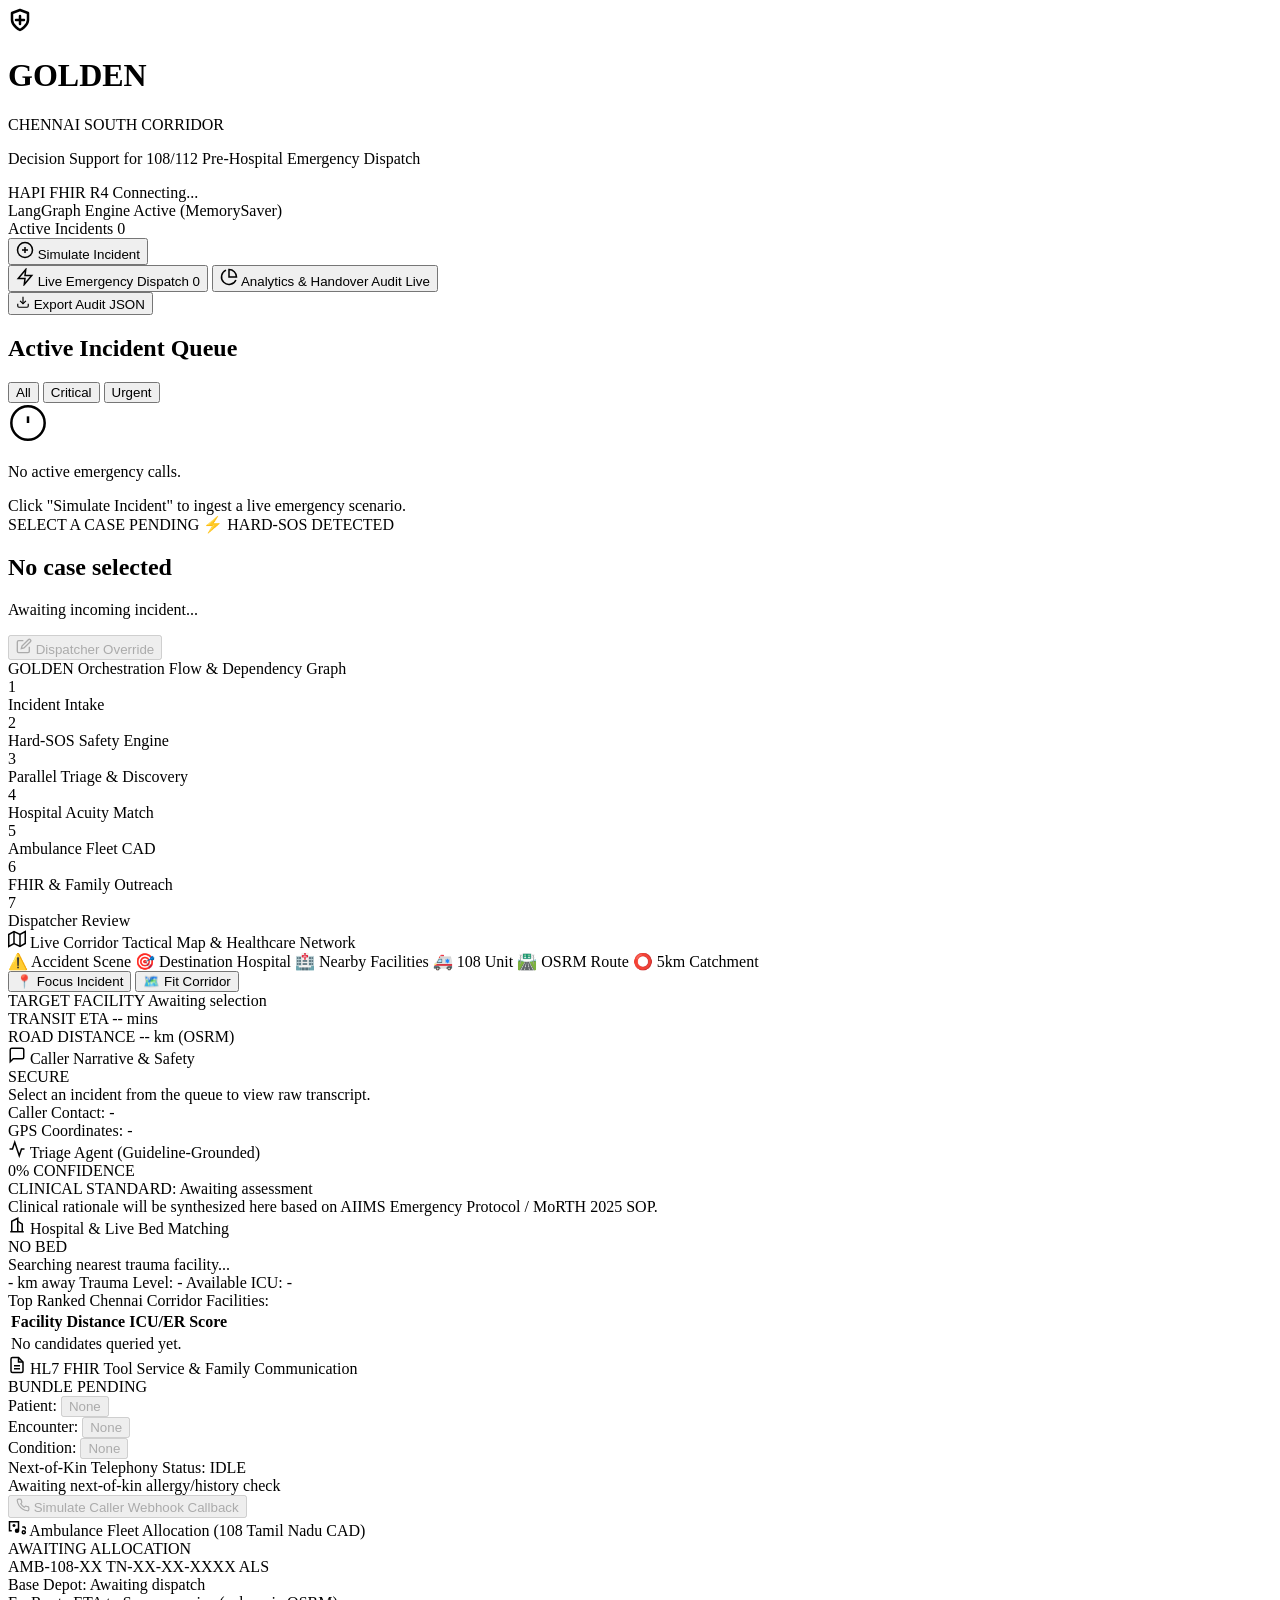
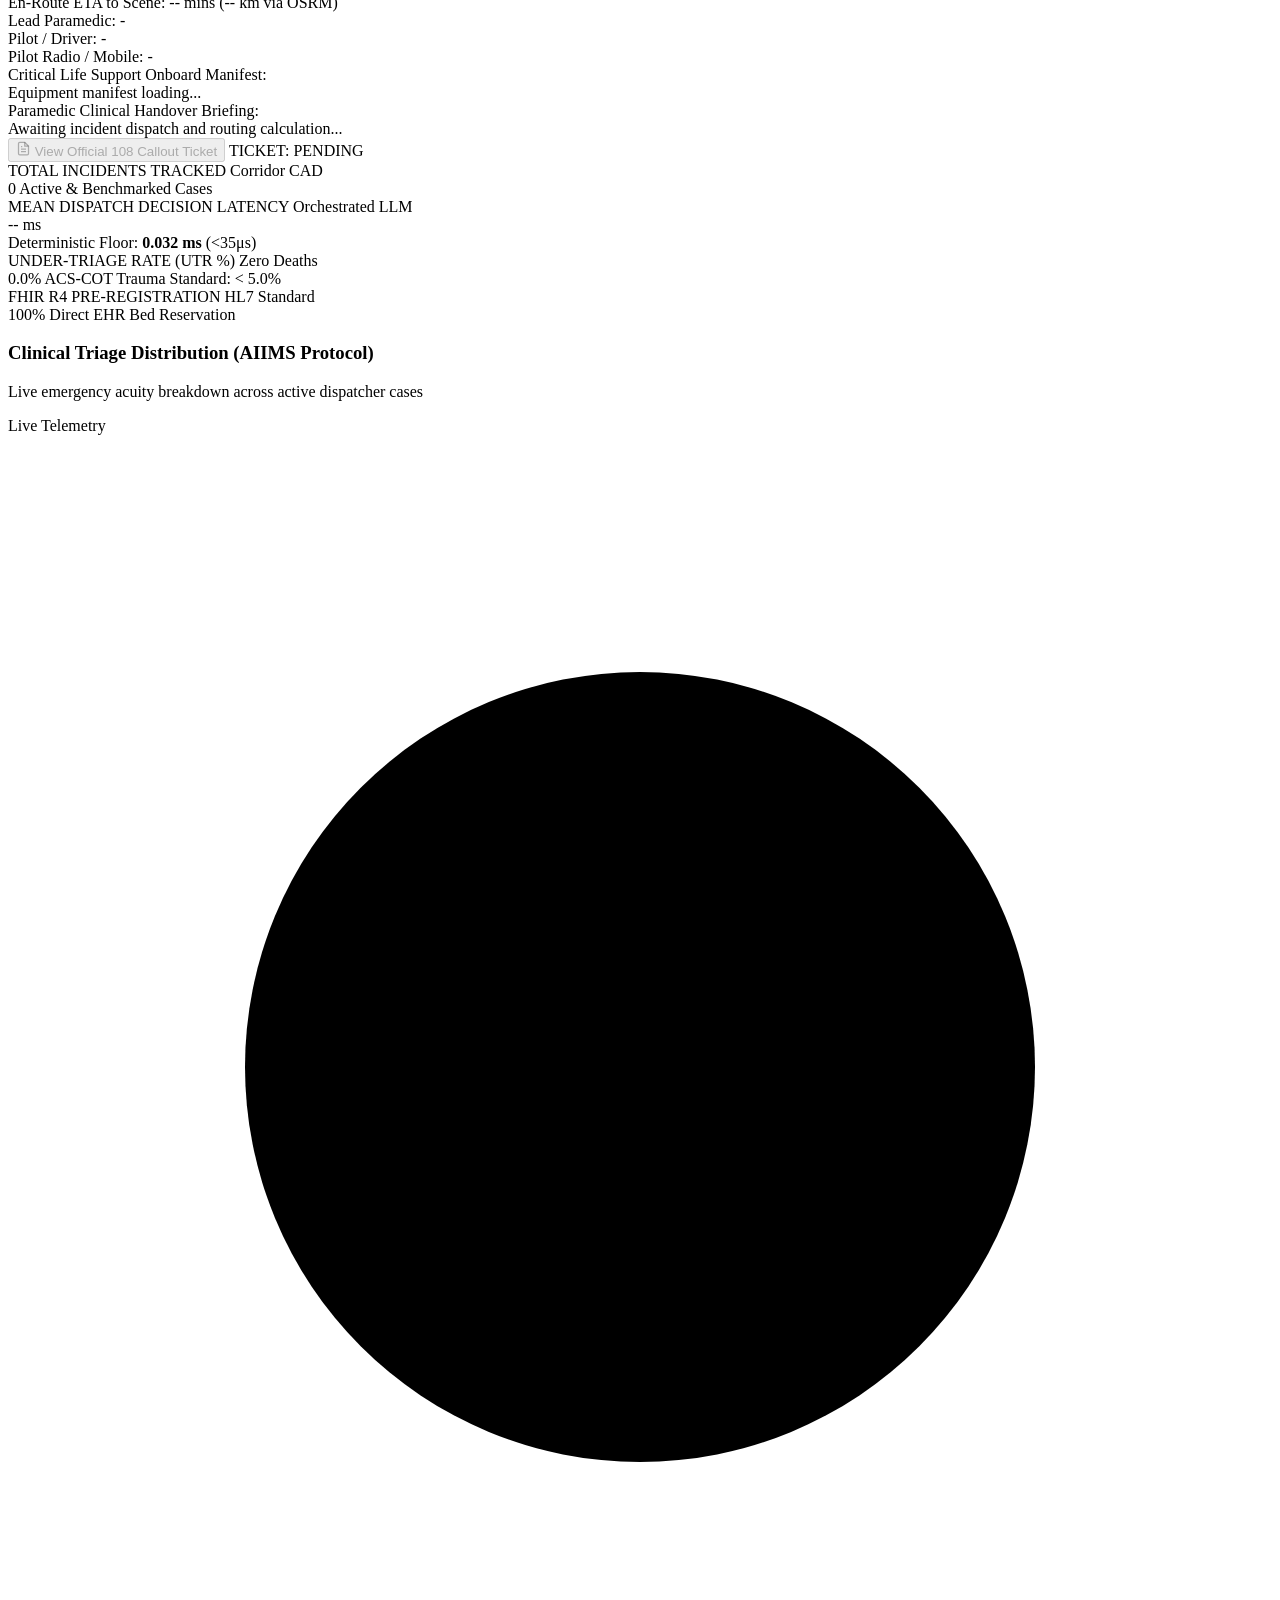
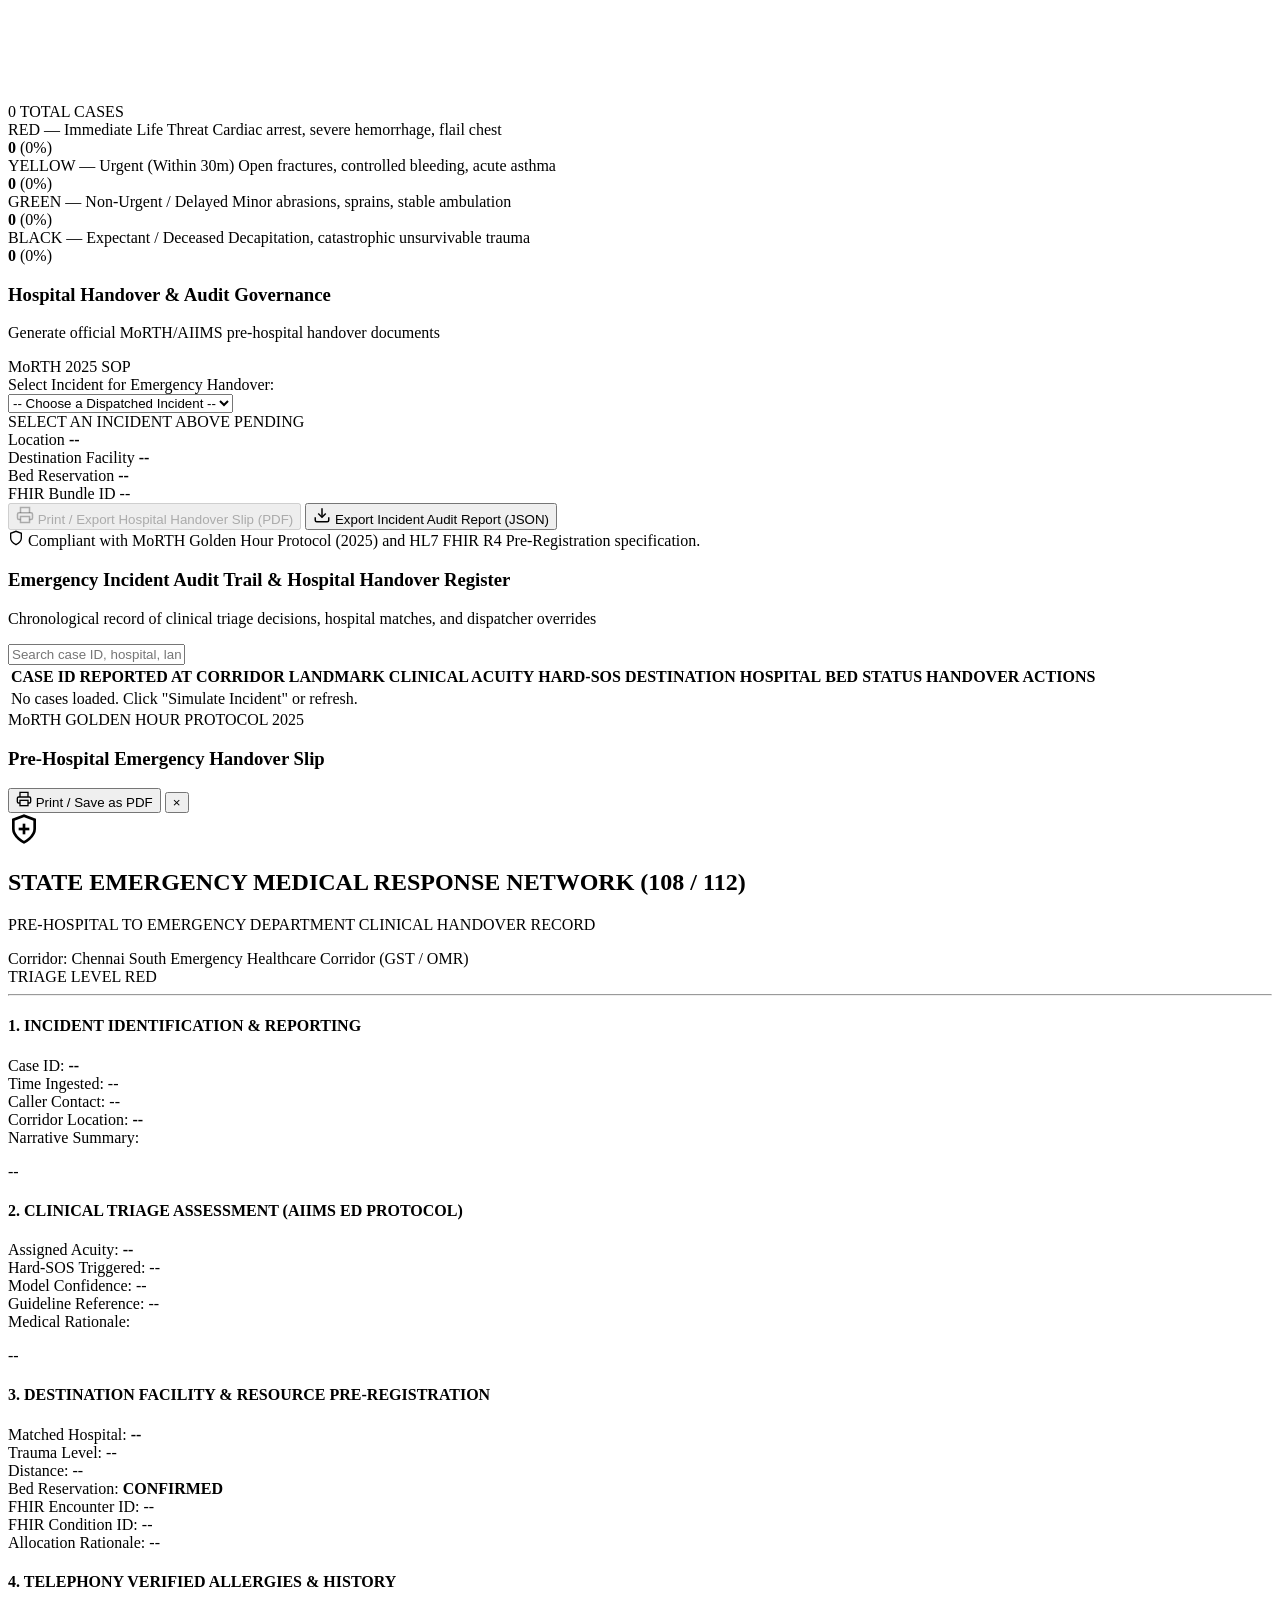
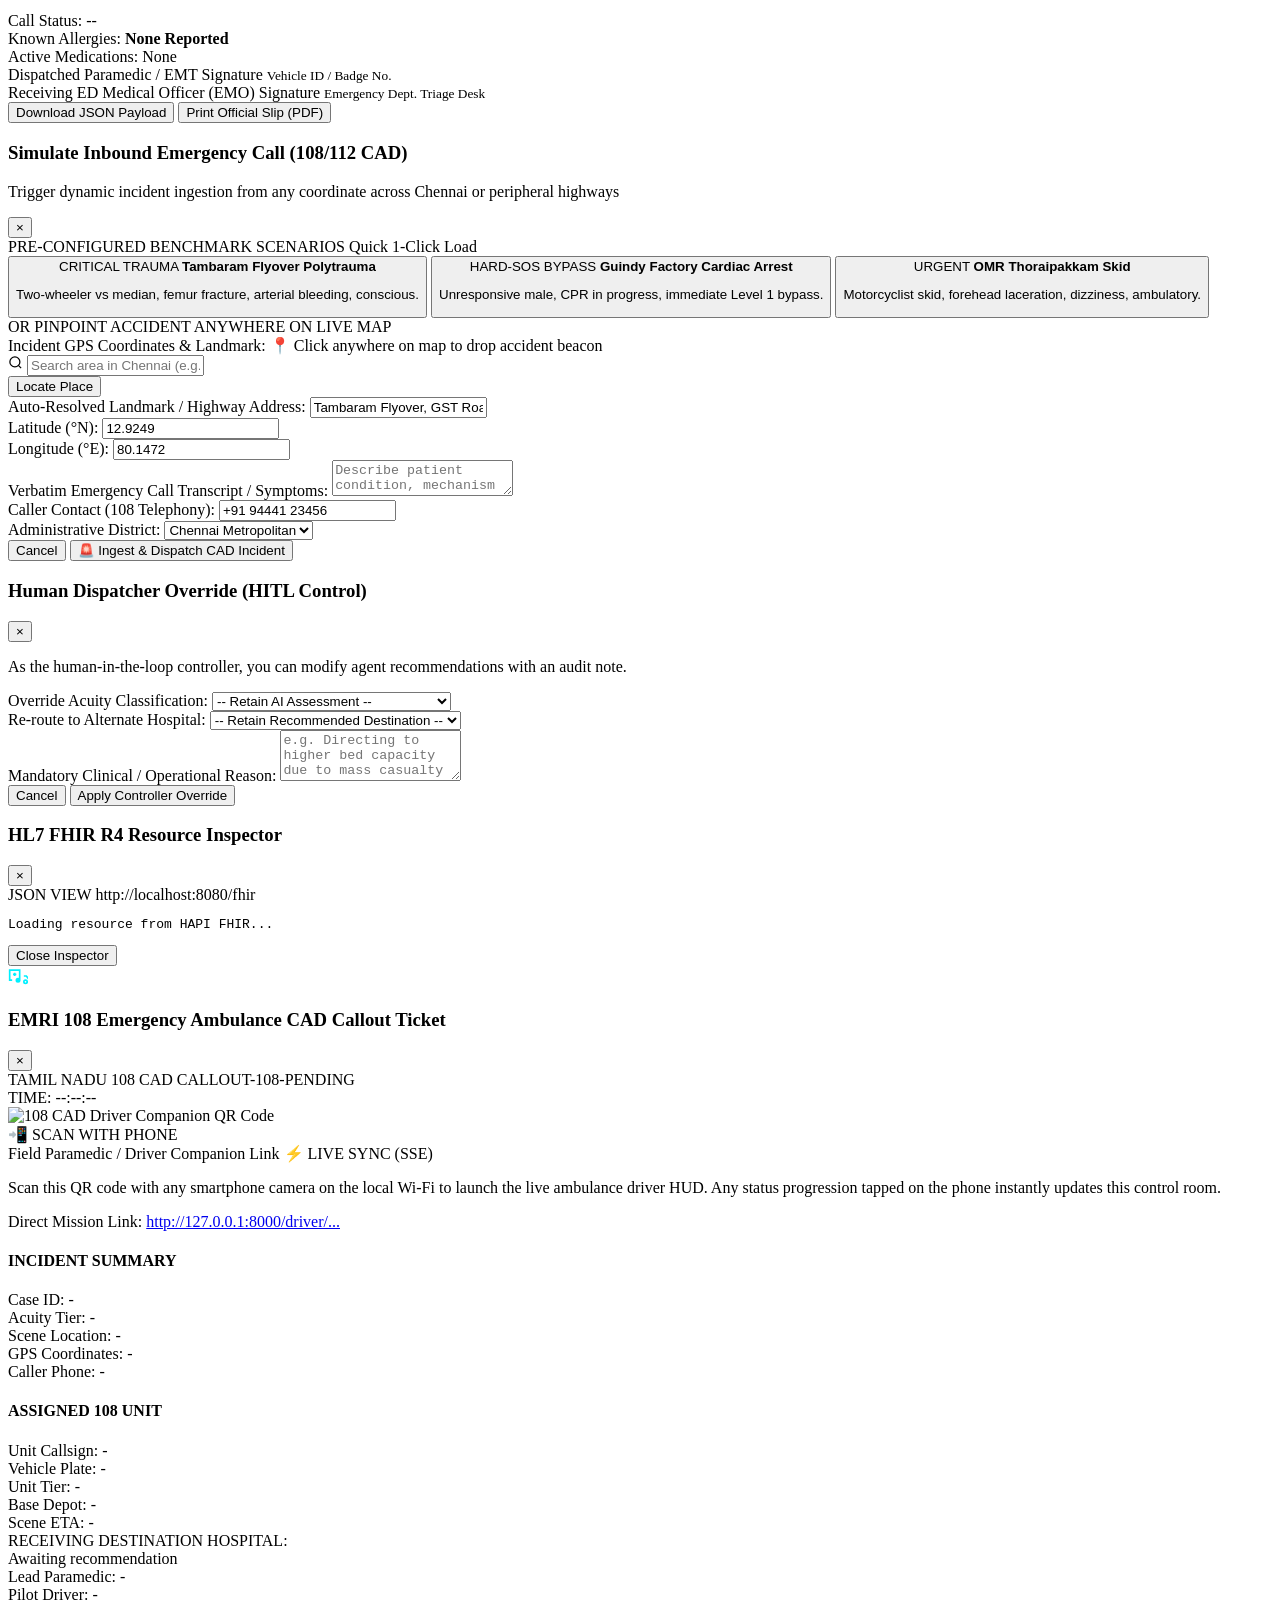
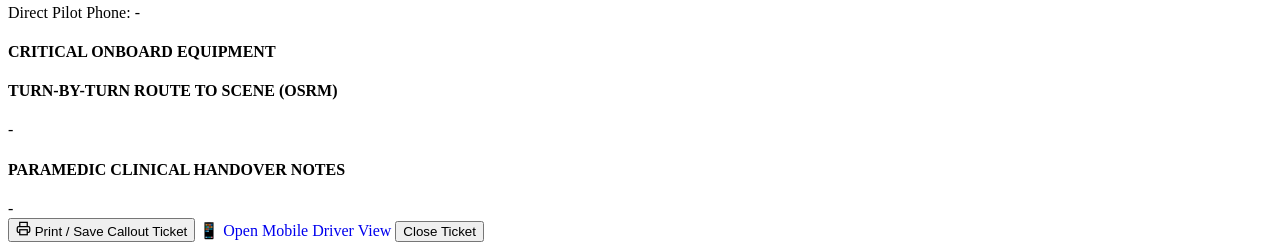
==== commit ef8dadbe: "Ambulance driver view and map updates" ====
--- a/src/dashboard/static/index.html
+++ b/src/dashboard/static/index.html
@@ -8,6 +8,9 @@
   <link rel="preconnect" href="https://fonts.googleapis.com">
   <link rel="preconnect" href="https://fonts.gstatic.com" crossorigin>
   <link href="https://fonts.googleapis.com/css2?family=Inter:wght@300;400;500;600;700;800&family=JetBrains+Mono:wght@400;500;600&family=Outfit:wght@400;500;600;700;800&display=swap" rel="stylesheet">
+  <!-- Leaflet.js Tactical Corridor Map -->
+  <link rel="stylesheet" href="https://unpkg.com/leaflet@1.9.4/dist/leaflet.css" integrity="sha256-p4NxAoJBhIIN+hmNHrzRCf9tD/miZyoHS5obTRR9BMY=" crossorigin=""/>
+  <script src="https://unpkg.com/leaflet@1.9.4/dist/leaflet.js" integrity="sha256-20nQCchB9co0qIjJZRGuk2/Z9VM+kNiyxNV1lvTlZBo=" crossorigin=""></script>
   <link rel="stylesheet" href="/static/app.css">
 </head>
 <body class="dark-theme">
@@ -141,9 +144,9 @@
       <div class="pipeline-card" id="pipeline-tracker-card">
         <div class="pipeline-title">GOLDEN Orchestration Flow & Dependency Graph</div>
         <div class="pipeline-steps" id="pipeline-steps-container">
-          <div class="step-item" id="step-ingest">
+          <div class="step-item active" id="step-ingest">
             <div class="step-icon">1</div>
-            <div class="step-text">Ingestion</div>
+            <div class="step-text">Incident Intake</div>
           </div>
           <div class="step-connector"></div>
           <div class="step-item" id="step-sos">
@@ -161,14 +164,64 @@
             <div class="step-text">Hospital Acuity Match</div>
           </div>
           <div class="step-connector"></div>
+          <div class="step-item" id="step-ambulance">
+            <div class="step-icon">5</div>
+            <div class="step-text">Ambulance Fleet CAD</div>
+          </div>
+          <div class="step-connector"></div>
           <div class="step-item" id="step-voice">
-            <div class="step-icon">5</div>
+            <div class="step-icon">6</div>
             <div class="step-text">FHIR & Family Outreach</div>
           </div>
           <div class="step-connector"></div>
           <div class="step-item" id="step-complete">
-            <div class="step-icon">6</div>
+            <div class="step-icon">7</div>
             <div class="step-text">Dispatcher Review</div>
+          </div>
+        </div>
+      </div>
+
+      <!-- Live Tactical Corridor Map & Highway Route (Leaflet.js + OSRM) -->
+      <div class="tactical-map-card" id="tactical-corridor-map-card">
+          <div class="card-head map-header-flex">
+            <div class="card-title">
+              <svg width="18" height="18" viewBox="0 0 24 24" fill="none" stroke="currentColor" stroke-width="2">
+                <polygon points="1 6 1 22 8 18 16 22 23 18 23 2 16 6 8 2 1 6"></polygon>
+                <line x1="8" y1="2" x2="8" y2="18"></line>
+                <line x1="16" y1="6" x2="16" y2="22"></line>
+              </svg>
+              <span>Live Corridor Tactical Map & Healthcare Network</span>
+            </div>
+            <div class="map-head-actions">
+              <div class="map-hud-legend">
+                <span class="hud-chip chip-incident"><span class="pulse-beacon-dot"></span> ⚠️ Accident Scene</span>
+                <span class="hud-chip chip-hosp-dest">🎯 Destination Hospital</span>
+                <span class="hud-chip chip-hosp-nearby">🏥 Nearby Facilities</span>
+                <span class="hud-chip chip-amb">🚑 108 Unit</span>
+                <span class="hud-chip chip-osrm-route">🛣️ OSRM Route</span>
+                <span class="hud-chip chip-perimeter">⭕ 5km Catchment</span>
+              </div>
+              <div class="map-quick-buttons">
+                <button class="btn-map-control" id="btn-focus-accident" title="Center on Accident Scene">📍 Focus Incident</button>
+                <button class="btn-map-control" id="btn-fit-corridor" title="Fit Entire Incident Corridor">🗺️ Fit Corridor</button>
+              </div>
+            </div>
+          </div>
+        <div class="map-container-wrap">
+          <div id="corridor-map-container"></div>
+          <div class="map-overlay-hud" id="map-overlay-hud">
+            <div class="hud-stat">
+              <span class="hud-label">TARGET FACILITY</span>
+              <span class="hud-val" id="hud-target-hospital">Awaiting selection</span>
+            </div>
+            <div class="hud-stat">
+              <span class="hud-label">TRANSIT ETA</span>
+              <span class="hud-val text-cyan" id="hud-transit-eta">-- mins</span>
+            </div>
+            <div class="hud-stat">
+              <span class="hud-label">ROAD DISTANCE</span>
+              <span class="hud-val" id="hud-driving-distance">-- km (OSRM)</span>
+            </div>
           </div>
         </div>
       </div>
@@ -295,6 +348,89 @@
                 <svg width="14" height="14" viewBox="0 0 24 24" fill="none" stroke="currentColor" stroke-width="2"><path d="M22 16.92v3a2 2 0 0 1-2.18 2 19.79 19.79 0 0 1-8.63-3.07 19.5 19.5 0 0 1-6-6 19.79 19.79 0 0 1-3.07-8.67A2 2 0 0 1 4.11 2h3a2 2 0 0 1 2 1.72 12.84 12.84 0 0 0 .7 2.81 2 2 0 0 1-.45 2.11L8.09 9.91a16 16 0 0 0 6 6l1.27-1.27a2 2 0 0 1 2.11-.45 12.84 12.84 0 0 0 2.81.7A2 2 0 0 1 22 16.92z"/></svg>
                 <span>Simulate Caller Webhook Callback</span>
               </button>
+            </div>
+          </div>
+        </div>
+
+        <!-- Card 5: Ambulance Fleet Allocation (108 CAD) -->
+        <div class="specialist-card ambulance-card">
+          <div class="card-head">
+            <div class="card-title">
+              <svg width="18" height="18" viewBox="0 0 24 24" fill="none" stroke="currentColor" stroke-width="2">
+                <path d="M10 17h4V5H2v12h3m5 0a2 2 0 1 0 4 0m-4 0a2 2 0 1 1 4 0m5-5h3l3 4v3h-2m-4 0a2 2 0 1 0 4 0m-4 0a2 2 0 1 1 4 0M6 10h4M8 8v4"/>
+              </svg>
+              <span>Ambulance Fleet Allocation (108 Tamil Nadu CAD)</span>
+            </div>
+            <span class="ambulance-tier-badge" id="ambulance-tier-badge">AWAITING ALLOCATION</span>
+          </div>
+          <div class="card-body">
+            <div class="ambulance-overview-grid">
+              <div class="ambulance-unit-box">
+                <div class="unit-callsign-row">
+                  <span class="unit-callsign" id="ambulance-callsign">AMB-108-XX</span>
+                  <span class="unit-veh-no font-mono" id="ambulance-vehicle-no">TN-XX-XX-XXXX</span>
+                  <span class="unit-acuity-tag" id="ambulance-acuity-tag">ALS</span>
+                </div>
+                <div class="unit-station-row">
+                  <span class="meta-label">Base Depot:</span>
+                  <span class="meta-val" id="ambulance-base-station">Awaiting dispatch</span>
+                </div>
+                <div class="unit-eta-row">
+                  <span class="meta-label">En-Route ETA to Scene:</span>
+                  <span class="meta-val text-cyan font-bold" id="ambulance-eta-to-scene">-- mins</span>
+                  <span class="meta-sub" id="ambulance-dist-to-scene">(-- km via OSRM)</span>
+                </div>
+              </div>
+
+              <div class="ambulance-crew-box">
+                <div class="crew-item">
+                  <span class="crew-role">Lead Paramedic:</span>
+                  <span class="crew-name font-bold" id="ambulance-paramedic-name">-</span>
+                </div>
+                <div class="crew-item">
+                  <span class="crew-role">Pilot / Driver:</span>
+                  <span class="crew-name" id="ambulance-pilot-name">-</span>
+                </div>
+                <div class="crew-item">
+                  <span class="crew-role">Pilot Radio / Mobile:</span>
+                  <span class="crew-name font-mono text-cyan" id="ambulance-pilot-phone">-</span>
+                </div>
+              </div>
+            </div>
+
+            <div class="ambulance-equip-section">
+              <div class="equip-label">Critical Life Support Onboard Manifest:</div>
+              <div class="equip-pills-wrap" id="ambulance-equipment-pills">
+                <span class="tag-empty">Equipment manifest loading...</span>
+              </div>
+            </div>
+
+            <div class="ambulance-briefing-box">
+              <div class="briefing-label">Paramedic Clinical Handover Briefing:</div>
+              <div class="briefing-content font-mono" id="ambulance-paramedic-notes">
+                Awaiting incident dispatch and routing calculation...
+              </div>
+            </div>
+
+            <div class="ambulance-footer-actions">
+              <button class="btn-primary btn-callout-ticket" id="btn-view-callout-ticket" disabled>
+                <svg width="15" height="15" viewBox="0 0 24 24" fill="none" stroke="currentColor" stroke-width="2">
+                  <path d="M14 2H6a2 2 0 0 0-2 2v16a2 2 0 0 0 2 2h12a2 2 0 0 0 2-2V8z"></path>
+                  <polyline points="14 2 14 8 20 8"></polyline>
+                  <line x1="16" y1="13" x2="8" y2="13"></line>
+                  <line x1="16" y1="17" x2="8" y2="17"></line>
+                  <polyline points="10 9 9 9 8 9"></polyline>
+                </svg>
+                <span>View Official 108 Callout Ticket</span>
+              </button>
+              <a class="btn-secondary btn-driver-companion" id="btn-open-driver-companion" target="_blank" href="#" style="display:none; text-decoration:none;">
+                <svg width="15" height="15" viewBox="0 0 24 24" fill="none" stroke="currentColor" stroke-width="2">
+                  <rect x="5" y="2" width="14" height="20" rx="2" ry="2"></rect>
+                  <line x1="12" y1="18" x2="12.01" y2="18"></line>
+                </svg>
+                <span>Driver Mobile View 📱</span>
+              </a>
+              <span class="callout-ticket-ref font-mono" id="ambulance-ticket-ref">TICKET: PENDING</span>
             </div>
           </div>
         </div>
@@ -661,53 +797,103 @@
 
   <!-- Modal: Simulate Incident -->
   <div class="modal-overlay hidden" id="modal-simulate">
-    <div class="modal-content">
+    <div class="modal-content modal-simulate-xl">
       <div class="modal-header">
-        <h3>Simulate Inbound Emergency Call (108/112)</h3>
+        <div class="modal-title-wrap">
+          <h3>Simulate Inbound Emergency Call (108/112 CAD)</h3>
+          <p class="modal-subtitle">Trigger dynamic incident ingestion from any coordinate across Chennai or peripheral highways</p>
+        </div>
         <button class="modal-close" id="btn-close-simulate-modal">&times;</button>
       </div>
       <div class="modal-body">
-        <p class="modal-intro">Choose a pre-configured Chennai South emergency scenario or customize your own:</p>
-        
-        <div class="preset-cards-grid" id="preset-buttons-container">
-          <button class="preset-btn" data-preset="tambaram_femur_crash">
-            <span class="preset-badge red">CRITICAL TRAUMA</span>
-            <strong>Tambaram Flyover Polytrauma</strong>
-            <p>Two-wheeler vs median, femur fracture, arterial bleeding, conscious.</p>
-          </button>
-          <button class="preset-btn" data-preset="guindy_cardiac_arrest">
-            <span class="preset-badge red">HARD-SOS BYPASS</span>
-            <strong>Guindy Factory Cardiac Arrest</strong>
-            <p>Unresponsive male, CPR in progress, immediate Level 1 bypass.</p>
-          </button>
-          <button class="preset-btn" data-preset="omr_concussion">
-            <span class="preset-badge yellow">URGENT</span>
-            <strong>OMR Thoraipakkam Skid</strong>
-            <p>Motorcyclist skid, forehead laceration, dizziness, ambulatory.</p>
-          </button>
-        </div>
-
-        <div class="form-divider"><span>OR CUSTOM INCIDENT</span></div>
-
+        <div class="preset-section">
+          <div class="section-label-row">
+            <span class="section-label">PRE-CONFIGURED BENCHMARK SCENARIOS</span>
+            <span class="text-dim text-xs">Quick 1-Click Load</span>
+          </div>
+          <div class="preset-cards-grid" id="preset-buttons-container">
+            <button class="preset-btn" data-preset="tambaram_femur_crash">
+              <span class="preset-badge red">CRITICAL TRAUMA</span>
+              <strong>Tambaram Flyover Polytrauma</strong>
+              <p>Two-wheeler vs median, femur fracture, arterial bleeding, conscious.</p>
+            </button>
+            <button class="preset-btn" data-preset="guindy_cardiac_arrest">
+              <span class="preset-badge red">HARD-SOS BYPASS</span>
+              <strong>Guindy Factory Cardiac Arrest</strong>
+              <p>Unresponsive male, CPR in progress, immediate Level 1 bypass.</p>
+            </button>
+            <button class="preset-btn" data-preset="omr_concussion">
+              <span class="preset-badge yellow">URGENT</span>
+              <strong>OMR Thoraipakkam Skid</strong>
+              <p>Motorcyclist skid, forehead laceration, dizziness, ambulatory.</p>
+            </button>
+          </div>
+        </div>
+
+        <div class="form-divider"><span>OR PINPOINT ACCIDENT ANYWHERE ON LIVE MAP</span></div>
+
+        <!-- Dynamic Location Picker Map & Search -->
+        <div class="location-picker-group">
+          <div class="picker-header-row">
+            <label class="picker-label">Incident GPS Coordinates & Landmark:</label>
+            <span class="picker-hint-badge" id="picker-status-pill">📍 Click anywhere on map to drop accident beacon</span>
+          </div>
+
+          <div class="map-search-bar">
+            <div class="search-input-wrapper">
+              <svg class="search-icon" width="15" height="15" viewBox="0 0 24 24" fill="none" stroke="currentColor" stroke-width="2"><circle cx="11" cy="11" r="8"></circle><line x1="21" y1="21" x2="16.65" y2="16.65"></line></svg>
+              <input type="text" id="input-map-search" placeholder="Search area in Chennai (e.g. Koyambedu, Anna Nagar, Marina Beach, Velachery)...">
+            </div>
+            <button type="button" class="btn-locate" id="btn-map-search">
+              <span>Locate Place</span>
+            </button>
+          </div>
+
+          <div id="incident-picker-map" class="incident-picker-map"></div>
+
+          <div class="form-row coords-row">
+            <div class="form-group flex-2">
+              <label for="input-custom-landmark">Auto-Resolved Landmark / Highway Address:</label>
+              <input type="text" id="input-custom-landmark" placeholder="Click map or search place above..." value="Tambaram Flyover, GST Road, Chennai">
+            </div>
+            <div class="form-group flex-1">
+              <label for="input-custom-lat">Latitude (°N):</label>
+              <input type="number" step="any" id="input-custom-lat" value="12.9249">
+            </div>
+            <div class="form-group flex-1">
+              <label for="input-custom-lon">Longitude (°E):</label>
+              <input type="number" step="any" id="input-custom-lon" value="80.1472">
+            </div>
+          </div>
+        </div>
+
+        <!-- Narrative and Caller Info -->
         <div class="form-group">
-          <label for="input-custom-narrative">Verbatim Incident Description:</label>
-          <textarea id="input-custom-narrative" rows="3" placeholder="Describe patient symptoms, mechanism of injury, consciousness..."></textarea>
+          <label for="input-custom-narrative">Verbatim Emergency Call Transcript / Symptoms:</label>
+          <textarea id="input-custom-narrative" rows="2" placeholder="Describe patient condition, mechanism of trauma, conscious state, vital instability..."></textarea>
         </div>
 
         <div class="form-row">
-          <div class="form-group">
-            <label for="input-custom-landmark">Corridor Landmark:</label>
-            <input type="text" id="input-custom-landmark" placeholder="e.g. Chromepet Signal, Chennai">
-          </div>
-          <div class="form-group">
-            <label for="input-custom-phone">Caller Contact:</label>
+          <div class="form-group flex-1">
+            <label for="input-custom-phone">Caller Contact (108 Telephony):</label>
             <input type="text" id="input-custom-phone" value="+91 94441 23456">
+          </div>
+          <div class="form-group flex-1">
+            <label for="input-custom-district">Administrative District:</label>
+            <select id="input-custom-district">
+              <option value="Chennai" selected>Chennai Metropolitan</option>
+              <option value="Chengalpattu">Chengalpattu District</option>
+              <option value="Kanchipuram">Kanchipuram District</option>
+              <option value="Thiruvallur">Thiruvallur District</option>
+            </select>
           </div>
         </div>
       </div>
       <div class="modal-footer">
         <button class="btn-ghost" id="btn-cancel-simulate">Cancel</button>
-        <button class="btn-primary" id="btn-submit-simulation">Dispatch Incident</button>
+        <button class="btn-primary btn-dispatch-glow" id="btn-submit-simulation">
+          <span>🚨 Ingest & Dispatch CAD Incident</span>
+        </button>
       </div>
     </div>
   </div>
@@ -772,6 +958,113 @@
     </div>
   </div>
 
+  <!-- Modal: 108 Ambulance CAD Callout Ticket -->
+  <div class="modal-overlay hidden" id="modal-callout-ticket">
+    <div class="modal-content modal-callout">
+      <div class="modal-header">
+        <div class="modal-title-wrap">
+          <svg width="20" height="20" viewBox="0 0 24 24" fill="none" stroke="#00f0ff" stroke-width="2">
+            <path d="M10 17h4V5H2v12h3m5 0a2 2 0 1 0 4 0m-4 0a2 2 0 1 1 4 0m5-5h3l3 4v3h-2m-4 0a2 2 0 1 0 4 0m-4 0a2 2 0 1 1 4 0M6 10h4M8 8v4"/>
+          </svg>
+          <h3 id="callout-modal-title">EMRI 108 Emergency Ambulance CAD Callout Ticket</h3>
+        </div>
+        <button class="modal-close" id="btn-close-callout-modal">&times;</button>
+      </div>
+      <div class="modal-body callout-body" id="callout-ticket-printable">
+        <div class="ticket-sheet">
+          <div class="ticket-header-strip">
+            <div class="ticket-logo-mark">
+              <span class="badge-emri">TAMIL NADU 108 CAD</span>
+              <span class="ticket-id-val font-mono" id="ticket-modal-id">CALLOUT-108-PENDING</span>
+            </div>
+            <div class="ticket-dispatch-time font-mono" id="ticket-modal-time">TIME: --:--:--</div>
+          </div>
+
+          <!-- Live Mobile MDT / Phone Companion QR Code Banner -->
+          <div class="ticket-qr-banner">
+            <div class="qr-code-box">
+              <img id="ticket-qr-img" class="ticket-qr-img" src="" alt="108 CAD Driver Companion QR Code" />
+              <div class="qr-scan-badge">📲 SCAN WITH PHONE</div>
+            </div>
+            <div class="qr-details-box">
+              <div class="qr-headline">
+                <span class="qr-title">Field Paramedic / Driver Companion Link</span>
+                <span class="qr-live-tag">⚡ LIVE SYNC (SSE)</span>
+              </div>
+              <p class="qr-desc">
+                Scan this QR code with any smartphone camera on the local Wi-Fi to launch the live ambulance driver HUD. Any status progression tapped on the phone instantly updates this control room.
+              </p>
+              <div class="qr-url-row">
+                <span class="qr-url-label">Direct Mission Link:</span>
+                <a id="ticket-qr-link" class="qr-url-val font-mono" target="_blank" href="#">http://127.0.0.1:8000/driver/...</a>
+              </div>
+            </div>
+          </div>
+
+          <div class="ticket-grid-cols">
+            <div class="ticket-col">
+              <h4>INCIDENT SUMMARY</h4>
+              <div class="t-row"><span class="t-lbl">Case ID:</span> <span class="t-val font-mono" id="ticket-case-id">-</span></div>
+              <div class="t-row"><span class="t-lbl">Acuity Tier:</span> <span class="t-val" id="ticket-acuity">-</span></div>
+              <div class="t-row"><span class="t-lbl">Scene Location:</span> <span class="t-val" id="ticket-location">-</span></div>
+              <div class="t-row"><span class="t-lbl">GPS Coordinates:</span> <span class="t-val font-mono" id="ticket-gps">-</span></div>
+              <div class="t-row"><span class="t-lbl">Caller Phone:</span> <span class="t-val font-mono" id="ticket-caller-phone">-</span></div>
+            </div>
+
+            <div class="ticket-col">
+              <h4>ASSIGNED 108 UNIT</h4>
+              <div class="t-row"><span class="t-lbl">Unit Callsign:</span> <span class="t-val font-bold text-cyan" id="ticket-unit-callsign">-</span></div>
+              <div class="t-row"><span class="t-lbl">Vehicle Plate:</span> <span class="t-val font-mono" id="ticket-veh-no">-</span></div>
+              <div class="t-row"><span class="t-lbl">Unit Tier:</span> <span class="t-val" id="ticket-tier">-</span></div>
+              <div class="t-row"><span class="t-lbl">Base Depot:</span> <span class="t-val" id="ticket-depot">-</span></div>
+              <div class="t-row"><span class="t-lbl">Scene ETA:</span> <span class="t-val font-bold text-cyan" id="ticket-eta">-</span></div>
+            </div>
+          </div>
+
+          <div class="ticket-dest-strip">
+            <div class="dest-label">RECEIVING DESTINATION HOSPITAL:</div>
+            <div class="dest-facility" id="ticket-dest-hospital">Awaiting recommendation</div>
+          </div>
+
+          <div class="ticket-crew-strip">
+            <div class="t-row"><span class="t-lbl">Lead Paramedic:</span> <span class="t-val font-bold" id="ticket-paramedic">-</span></div>
+            <div class="t-row"><span class="t-lbl">Pilot Driver:</span> <span class="t-val" id="ticket-pilot">-</span></div>
+            <div class="t-row"><span class="t-lbl">Direct Pilot Phone:</span> <span class="t-val font-mono text-cyan" id="ticket-pilot-phone">-</span></div>
+          </div>
+
+          <div class="ticket-section">
+            <h4>CRITICAL ONBOARD EQUIPMENT</h4>
+            <div class="ticket-pills" id="ticket-equip-manifest"></div>
+          </div>
+
+          <div class="ticket-section">
+            <h4>TURN-BY-TURN ROUTE TO SCENE (OSRM)</h4>
+            <div class="ticket-instructions font-mono" id="ticket-driving-directions">-</div>
+          </div>
+
+          <div class="ticket-section">
+            <h4>PARAMEDIC CLINICAL HANDOVER NOTES</h4>
+            <div class="ticket-handover-notes font-mono" id="ticket-handover-brief">-</div>
+          </div>
+        </div>
+      </div>
+      <div class="modal-footer">
+        <button class="btn-ghost" id="btn-print-callout-ticket">
+          <svg width="15" height="15" viewBox="0 0 24 24" fill="none" stroke="currentColor" stroke-width="2">
+            <polyline points="6 9 6 2 18 2 18 9"></polyline>
+            <path d="M6 18H4a2 2 0 0 1-2-2v-5a2 2 0 0 1 2-2h16a2 2 0 0 1 2 2v5a2 2 0 0 1-2 2h-2"></path>
+            <rect x="6" y="14" width="12" height="8"></rect>
+          </svg>
+          <span>Print / Save Callout Ticket</span>
+        </button>
+        <a class="btn-secondary" id="btn-modal-open-driver" target="_blank" href="#" style="text-decoration:none; display:inline-flex; align-items:center; gap:6px;">
+          <span>📱 Open Mobile Driver View</span>
+        </a>
+        <button class="btn-secondary" id="btn-close-callout-ticket">Close Ticket</button>
+      </div>
+    </div>
+  </div>
+
   <script src="/static/app.js"></script>
 </body>
 </html>
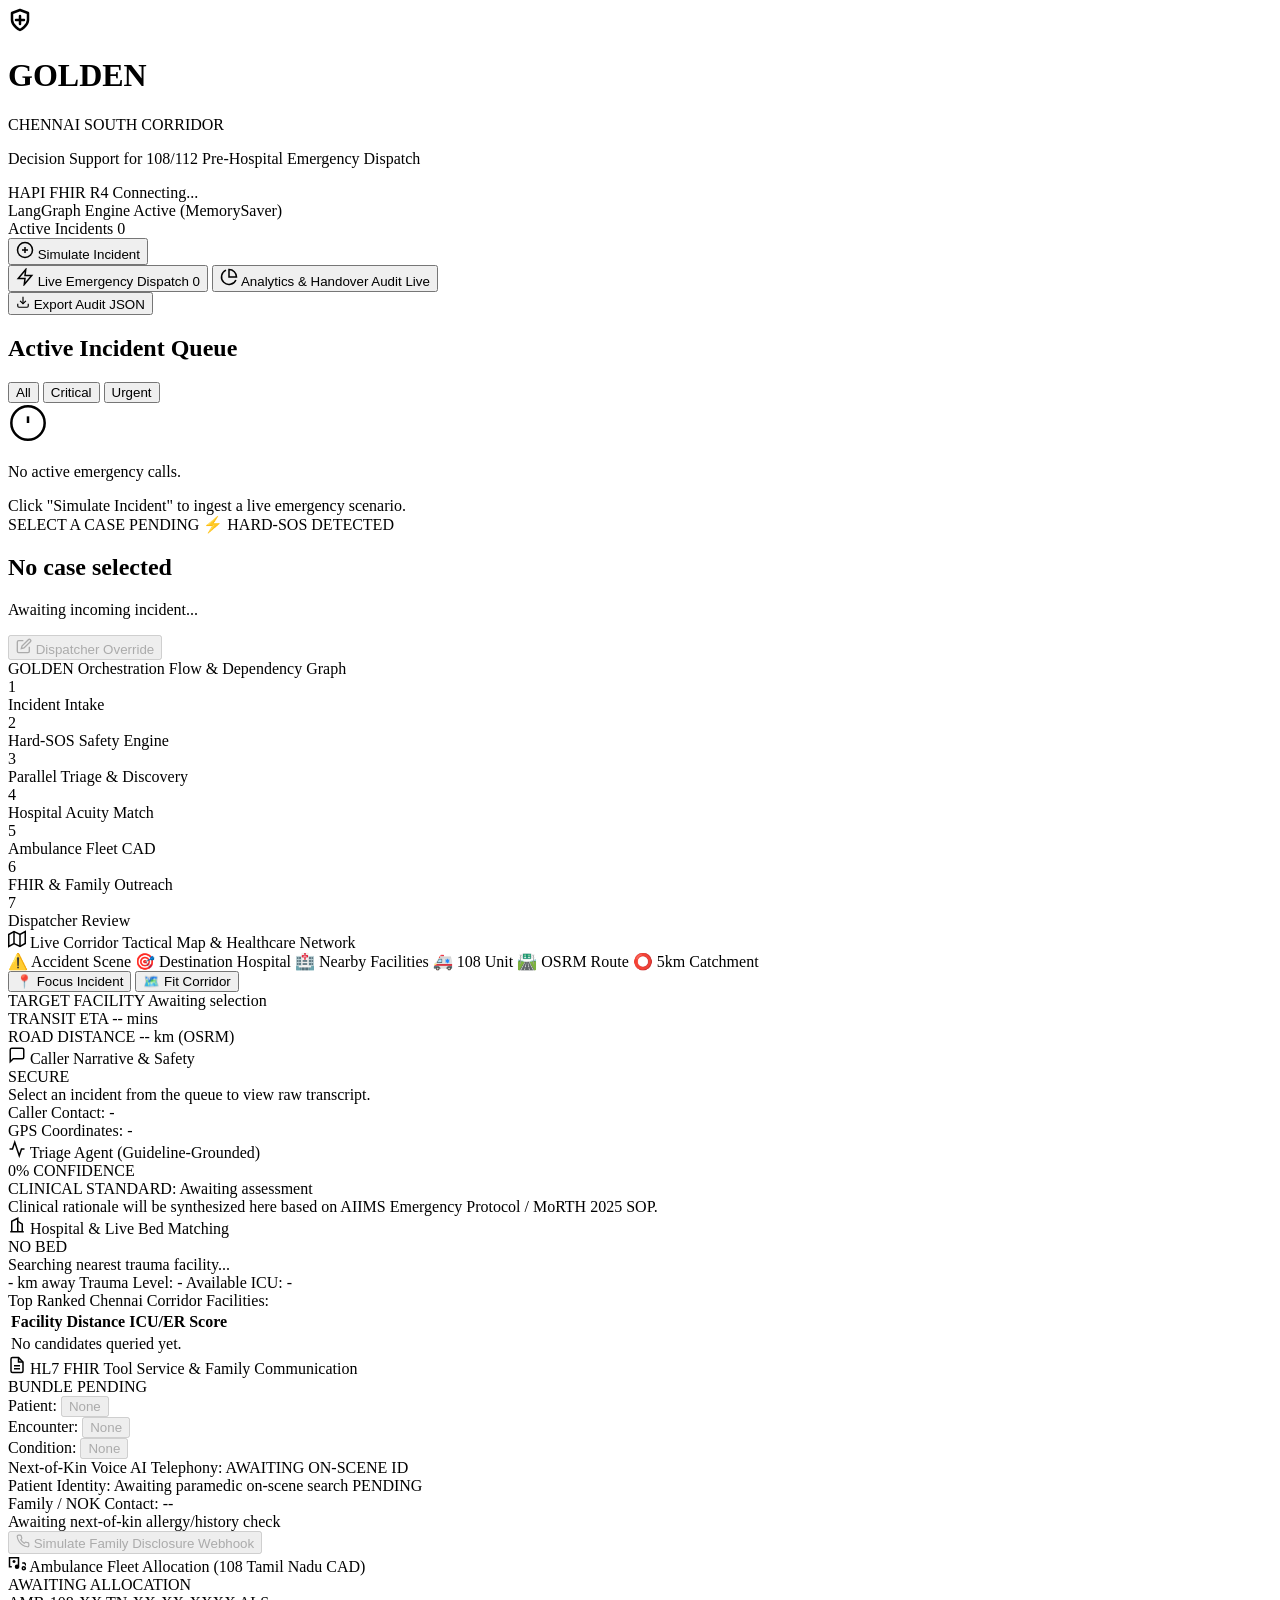
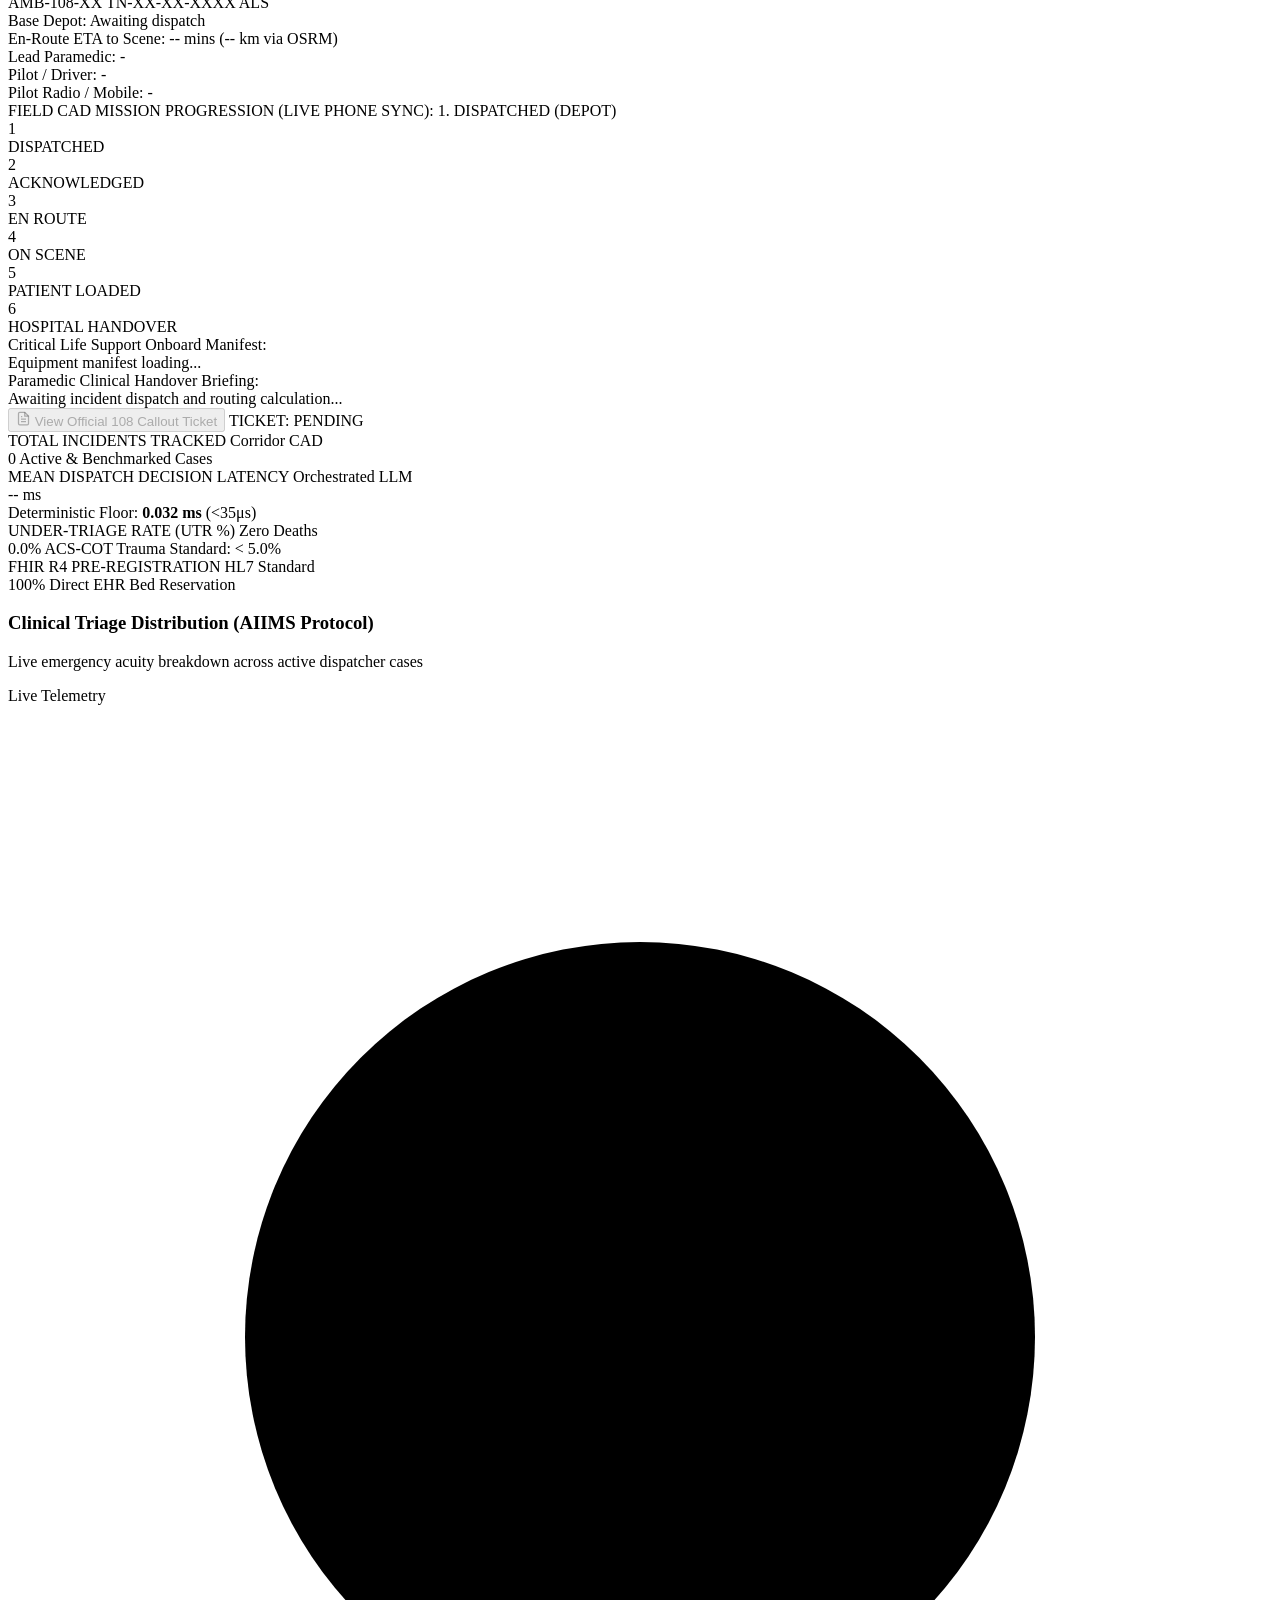
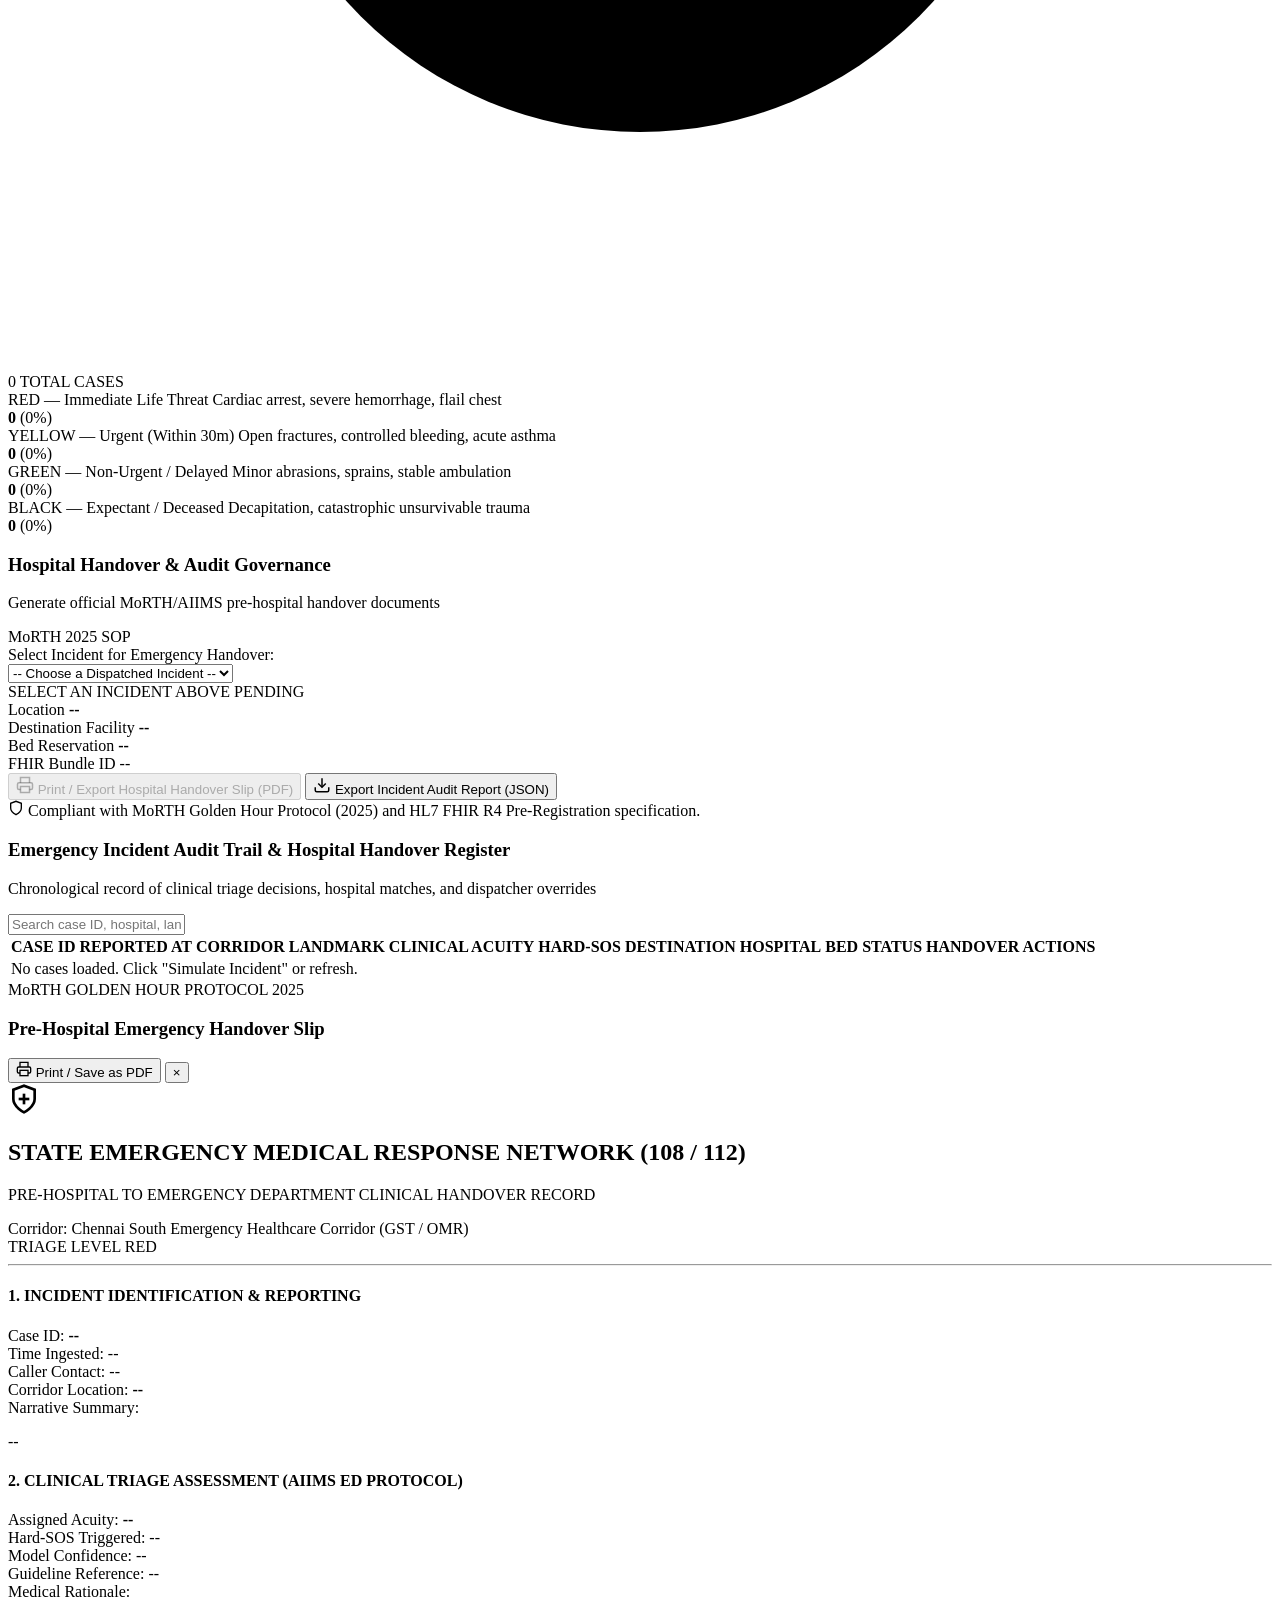
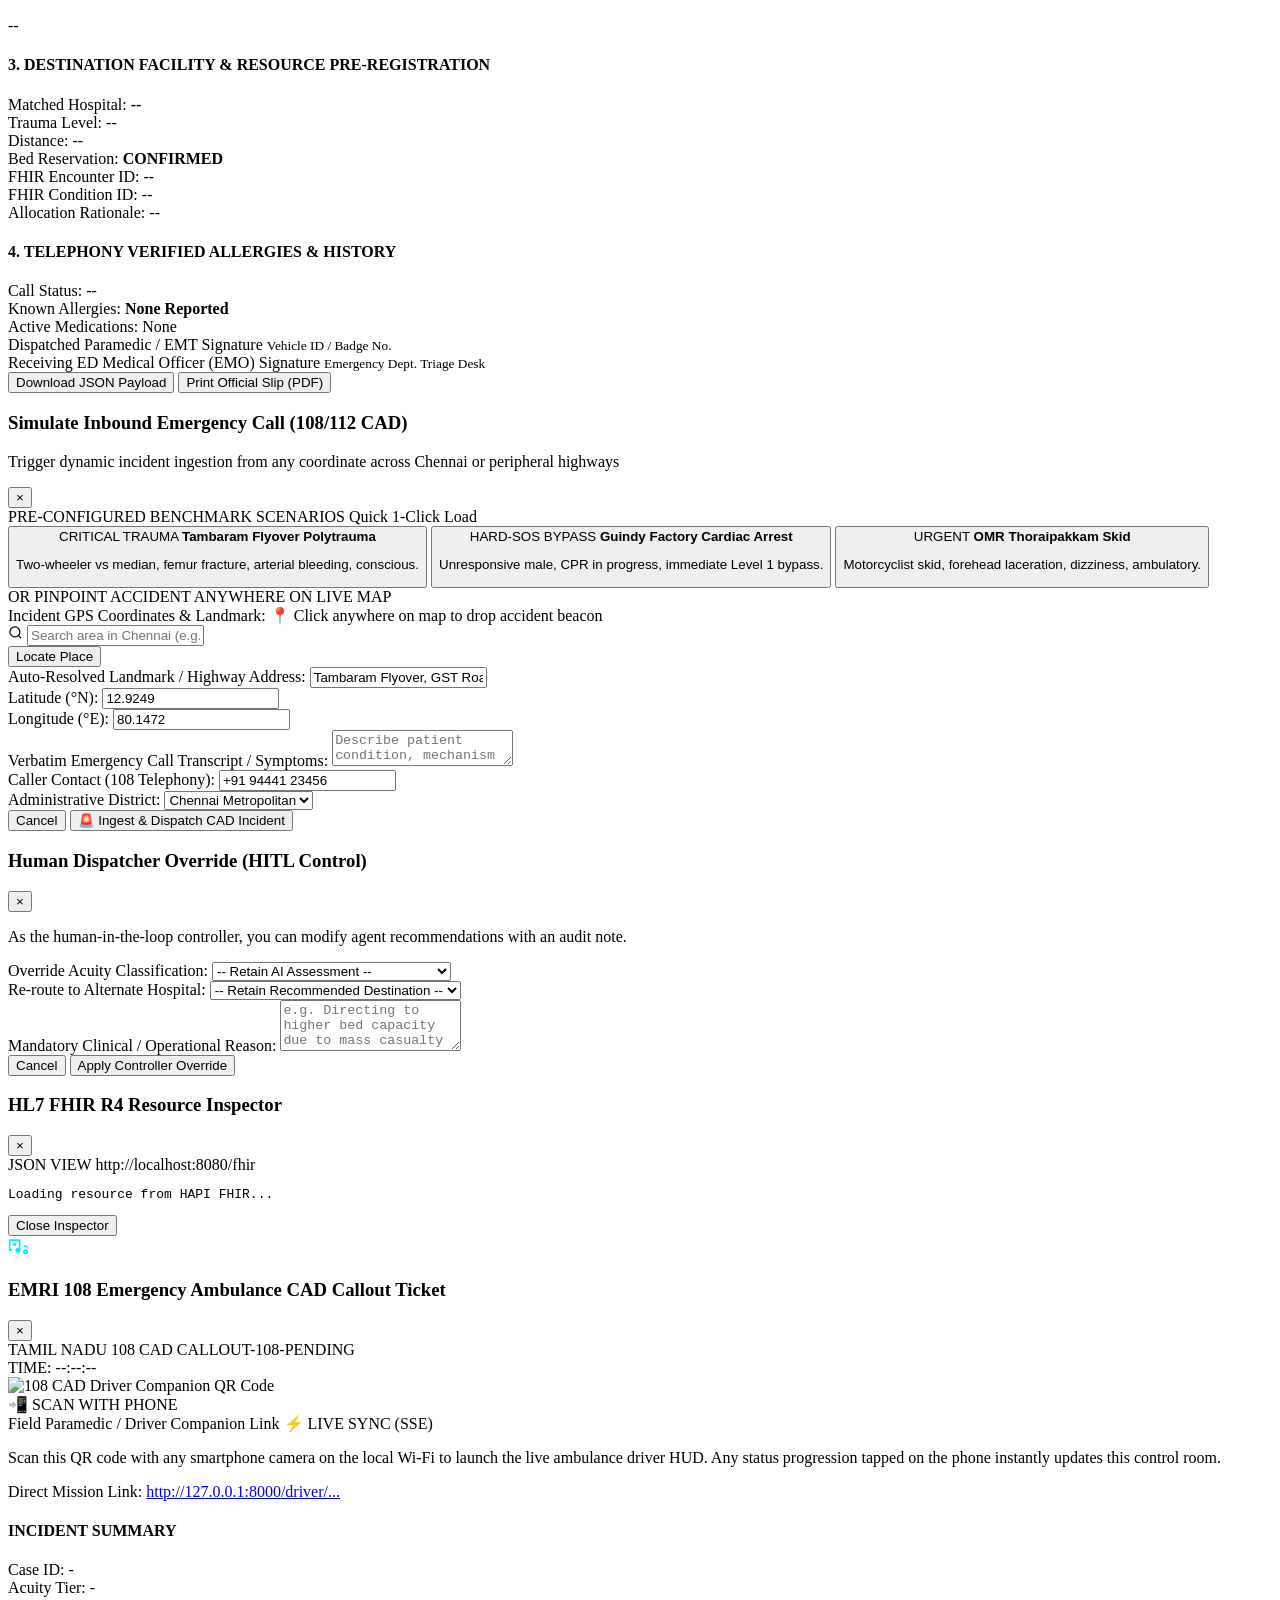
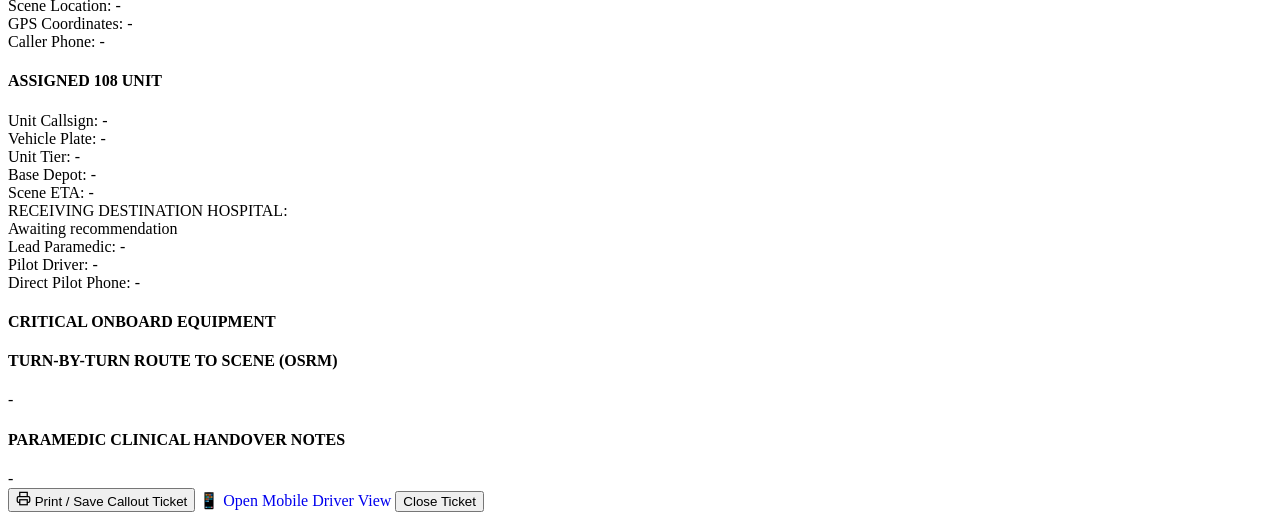
==== commit c82249e9: "Modified amulance driver dashboard" ====
--- a/src/dashboard/static/index.html
+++ b/src/dashboard/static/index.html
@@ -338,15 +338,29 @@
             <!-- Voice Next-of-Kin Sub-card -->
             <div class="voice-section">
               <div class="voice-head">
-                <span class="voice-title">Next-of-Kin Telephony Status:</span>
-                <span class="badge" id="voice-call-status">IDLE</span>
-              </div>
+                <span class="voice-title">Next-of-Kin Voice AI Telephony:</span>
+                <span class="badge" id="voice-call-status">AWAITING ON-SCENE ID</span>
+              </div>
+
+              <!-- Discovered Patient Identity & NOK Contact Strip -->
+              <div class="on-scene-discovered-strip" id="on-scene-discovered-strip">
+                <div class="discovered-row">
+                  <span class="d-label">Patient Identity:</span>
+                  <span class="d-val font-bold text-cyan" id="voice-patient-name">Awaiting paramedic on-scene search</span>
+                  <span class="badge badge-source" id="voice-id-source">PENDING</span>
+                </div>
+                <div class="discovered-row">
+                  <span class="d-label">Family / NOK Contact:</span>
+                  <span class="d-val font-mono text-cyan" id="voice-family-phone">--</span>
+                </div>
+              </div>
+
               <div class="medical-tags" id="medical-tags-container">
                 <span class="tag-empty">Awaiting next-of-kin allergy/history check</span>
               </div>
               <button class="btn-small-action" id="btn-simulate-webhook" disabled>
                 <svg width="14" height="14" viewBox="0 0 24 24" fill="none" stroke="currentColor" stroke-width="2"><path d="M22 16.92v3a2 2 0 0 1-2.18 2 19.79 19.79 0 0 1-8.63-3.07 19.5 19.5 0 0 1-6-6 19.79 19.79 0 0 1-3.07-8.67A2 2 0 0 1 4.11 2h3a2 2 0 0 1 2 1.72 12.84 12.84 0 0 0 .7 2.81 2 2 0 0 1-.45 2.11L8.09 9.91a16 16 0 0 0 6 6l1.27-1.27a2 2 0 0 1 2.11-.45 12.84 12.84 0 0 0 2.81.7A2 2 0 0 1 22 16.92z"/></svg>
-                <span>Simulate Caller Webhook Callback</span>
+                <span>Simulate Family Disclosure Webhook</span>
               </button>
             </div>
           </div>
@@ -394,6 +408,68 @@
                 <div class="crew-item">
                   <span class="crew-role">Pilot Radio / Mobile:</span>
                   <span class="crew-name font-mono text-cyan" id="ambulance-pilot-phone">-</span>
+                </div>
+              </div>
+            </div>
+
+            <!-- Live Vehicle Mission Stepper (Synchronized with Field Pilot) -->
+            <div class="cad-mission-stepper-wrap" id="cad-mission-stepper-wrap">
+              <div class="mission-stepper-header">
+                <span class="stepper-title">FIELD CAD MISSION PROGRESSION (LIVE PHONE SYNC):</span>
+                <span class="mission-live-status font-mono" id="cad-mission-status-label">1. DISPATCHED (DEPOT)</span>
+              </div>
+              <div class="cad-stepper-bar">
+                <div class="cad-step active" id="cad-step-1" data-step="DISPATCHED">
+                  <div class="cad-step-icon">1</div>
+                  <span class="cad-step-name">DISPATCHED</span>
+                </div>
+                <div class="cad-step-line" id="cad-line-1"></div>
+                <div class="cad-step" id="cad-step-2" data-step="ACKNOWLEDGED">
+                  <div class="cad-step-icon">2</div>
+                  <span class="cad-step-name">ACKNOWLEDGED</span>
+                </div>
+                <div class="cad-step-line" id="cad-line-2"></div>
+                <div class="cad-step" id="cad-step-3" data-step="EN_ROUTE_SCENE">
+                  <div class="cad-step-icon">3</div>
+                  <span class="cad-step-name">EN ROUTE</span>
+                </div>
+                <div class="cad-step-line" id="cad-line-3"></div>
+                <div class="cad-step" id="cad-step-4" data-step="ON_SCENE">
+                  <div class="cad-step-icon">4</div>
+                  <span class="cad-step-name">ON SCENE</span>
+                </div>
+                <div class="cad-step-line" id="cad-line-4"></div>
+                <div class="cad-step" id="cad-step-5" data-step="PATIENT_LOADED">
+                  <div class="cad-step-icon">5</div>
+                  <span class="cad-step-name">PATIENT LOADED</span>
+                </div>
+                <div class="cad-step-line" id="cad-line-5"></div>
+                <div class="cad-step" id="cad-step-6" data-step="HANDOVER_COMPLETE">
+                  <div class="cad-step-icon">6</div>
+                  <span class="cad-step-name">HOSPITAL HANDOVER</span>
+                </div>
+              </div>
+            </div>
+
+            <!-- Live Scannable Field Companion QR Code directly on Dashboard -->
+            <div class="card-ambulance-qr-panel" id="card-ambulance-qr-panel" style="display:none;">
+              <div class="card-qr-img-wrap">
+                <img id="card-ambulance-qr-img" class="card-qr-img" src="" alt="Driver Companion QR Code" />
+                <span class="qr-scan-badge">📲 SCAN TO LAUNCH DRIVER HUD</span>
+              </div>
+              <div class="card-qr-info">
+                <div class="card-qr-badge-row">
+                  <span class="card-qr-headline">Field Paramedic / Ambulance Pilot Mobile HUD</span>
+                  <span class="qr-live-tag">⚡ LIVE SYNC (SSE)</span>
+                </div>
+                <p class="card-qr-subtext">
+                  Scan this QR code with any smartphone camera on the local Wi-Fi. Every milestone tap on mobile (Acknowledge ➡️ En Route ➡️ Patient Loaded ➡️ Handover) advances the mission and updates this central dispatch console in real time.
+                </p>
+                <div class="card-qr-actions-row">
+                  <span class="card-qr-link-lbl">Direct Mobile Link:</span>
+                  <a id="card-ambulance-qr-link" class="card-qr-link font-mono" target="_blank" href="#">
+                    /driver/... ↗
+                  </a>
                 </div>
               </div>
             </div>
@@ -1065,6 +1141,9 @@
     </div>
   </div>
 
+  <!-- Floating Live 108 CAD Radio Update Toast Container -->
+  <div class="cad-toast-container" id="cad-toast-container"></div>
+
   <script src="/static/app.js"></script>
 </body>
 </html>
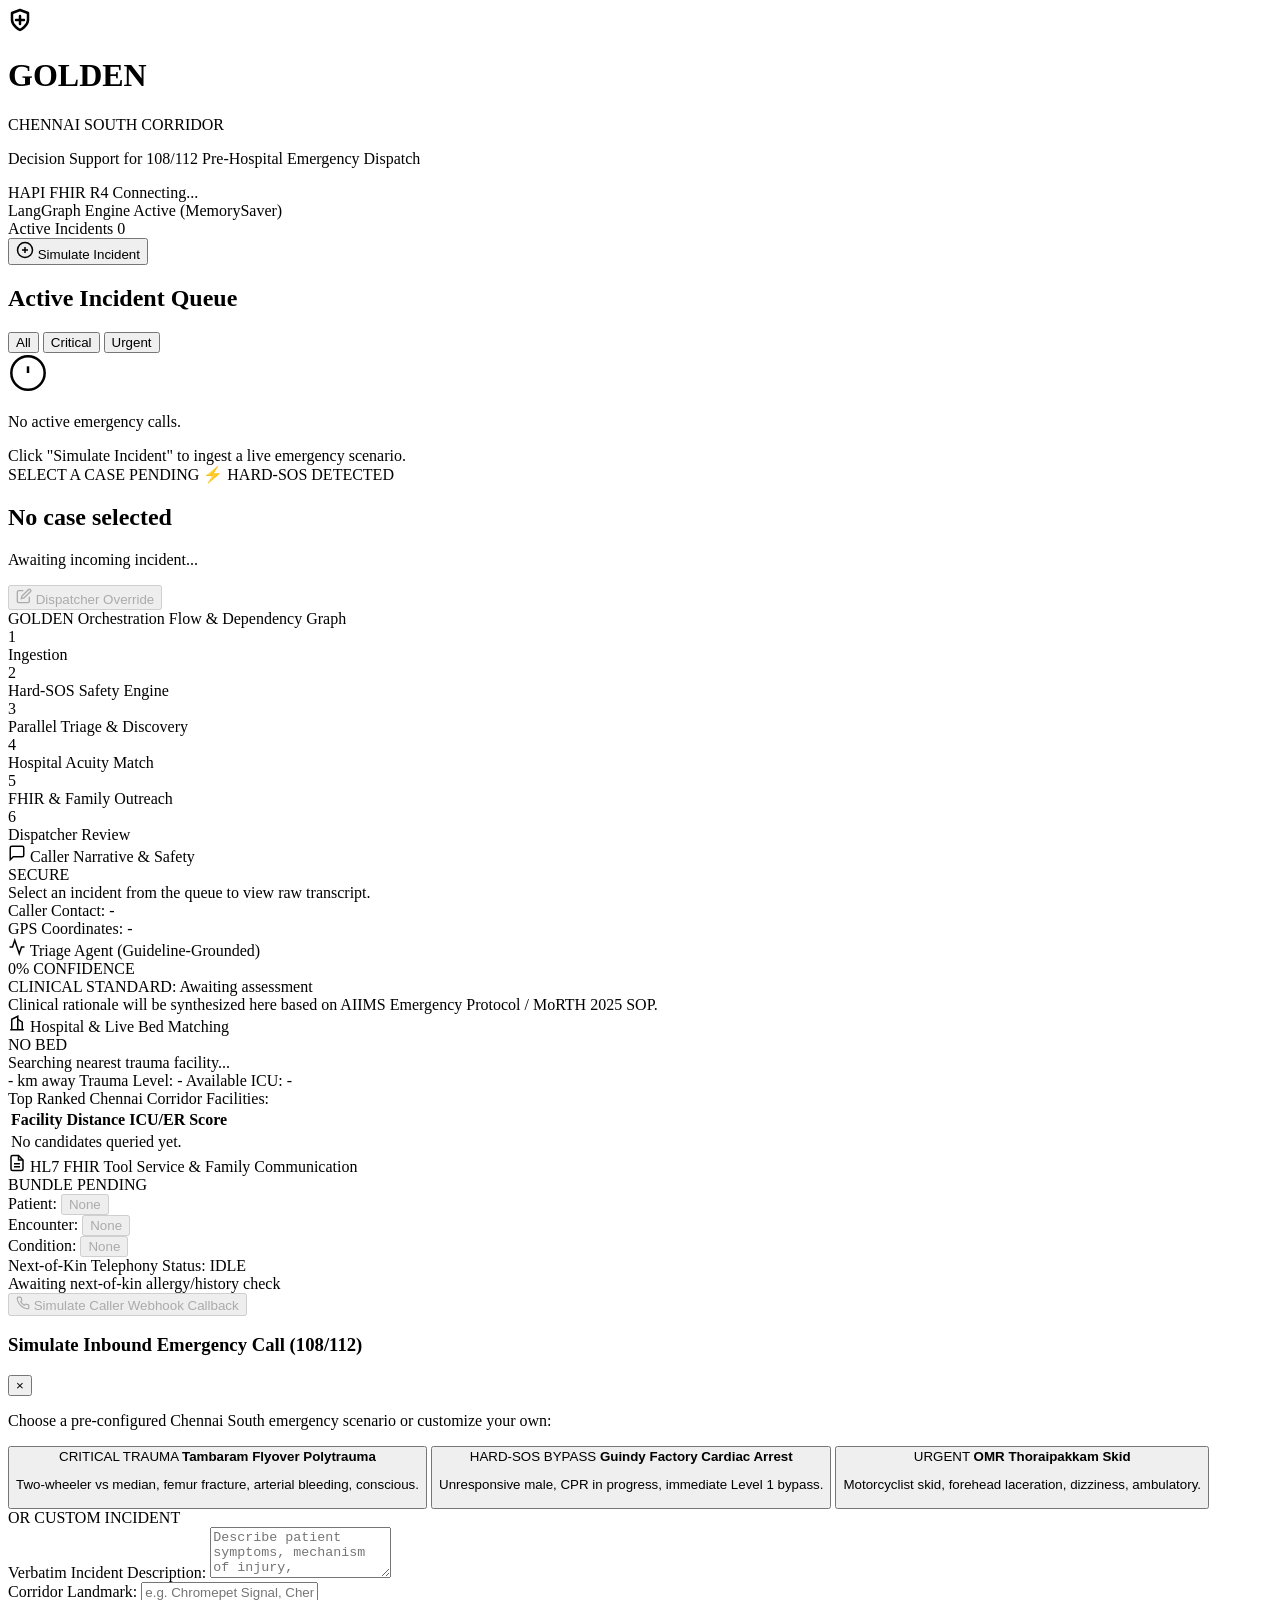
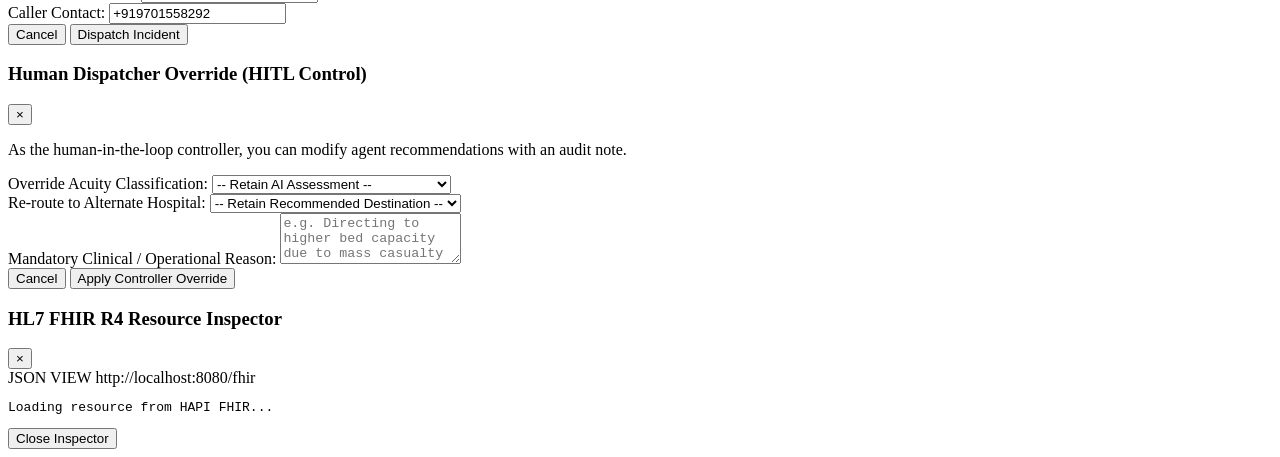
==== commit 26c1060e: "Voice Agent" ====
--- a/src/dashboard/static/index.html
+++ b/src/dashboard/static/index.html
@@ -8,9 +8,6 @@
   <link rel="preconnect" href="https://fonts.googleapis.com">
   <link rel="preconnect" href="https://fonts.gstatic.com" crossorigin>
   <link href="https://fonts.googleapis.com/css2?family=Inter:wght@300;400;500;600;700;800&family=JetBrains+Mono:wght@400;500;600&family=Outfit:wght@400;500;600;700;800&display=swap" rel="stylesheet">
-  <!-- Leaflet.js Tactical Corridor Map -->
-  <link rel="stylesheet" href="https://unpkg.com/leaflet@1.9.4/dist/leaflet.css" integrity="sha256-p4NxAoJBhIIN+hmNHrzRCf9tD/miZyoHS5obTRR9BMY=" crossorigin=""/>
-  <script src="https://unpkg.com/leaflet@1.9.4/dist/leaflet.js" integrity="sha256-20nQCchB9co0qIjJZRGuk2/Z9VM+kNiyxNV1lvTlZBo=" crossorigin=""></script>
   <link rel="stylesheet" href="/static/app.css">
 </head>
 <body class="dark-theme">
@@ -65,39 +62,8 @@
     </div>
   </header>
 
-  <!-- Navigation View Tabs -->
-  <nav class="console-nav-tabs">
-    <div class="nav-tabs-container">
-      <button class="nav-tab active" id="tab-live-console" data-view="console">
-        <svg width="18" height="18" viewBox="0 0 24 24" fill="none" stroke="currentColor" stroke-width="2">
-          <polygon points="13 2 3 14 12 14 11 22 21 10 12 10 13 2"></polygon>
-        </svg>
-        <span>Live Emergency Dispatch</span>
-        <span class="tab-badge" id="tab-badge-active-count">0</span>
-      </button>
-      <button class="nav-tab" id="tab-analytics" data-view="analytics">
-        <svg width="18" height="18" viewBox="0 0 24 24" fill="none" stroke="currentColor" stroke-width="2">
-          <path d="M21.21 15.89A10 10 0 1 1 8 2.83"></path>
-          <path d="M22 12A10 10 0 0 0 12 2v10z"></path>
-        </svg>
-        <span>Analytics & Handover Audit</span>
-        <span class="tab-badge badge-pulse">Live</span>
-      </button>
-    </div>
-    <div class="nav-controls">
-      <button class="btn-ghost btn-sm" id="btn-export-audit-json-quick" title="Export Full Audit Report JSON">
-        <svg width="14" height="14" viewBox="0 0 24 24" fill="none" stroke="currentColor" stroke-width="2">
-          <path d="M21 15v4a2 2 0 0 1-2 2H5a2 2 0 0 1-2-2v-4"></path>
-          <polyline points="7 10 12 15 17 10"></polyline>
-          <line x1="12" y1="15" x2="12" y2="3"></line>
-        </svg>
-        <span>Export Audit JSON</span>
-      </button>
-    </div>
-  </nav>
-
   <!-- Main Dispatcher Viewport -->
-  <main class="console-layout" id="view-console">
+  <main class="console-layout">
     <!-- Left Column: Incident Feed & Queue -->
     <aside class="incident-feed-panel">
       <div class="panel-header">
@@ -144,9 +110,9 @@
       <div class="pipeline-card" id="pipeline-tracker-card">
         <div class="pipeline-title">GOLDEN Orchestration Flow & Dependency Graph</div>
         <div class="pipeline-steps" id="pipeline-steps-container">
-          <div class="step-item active" id="step-ingest">
+          <div class="step-item" id="step-ingest">
             <div class="step-icon">1</div>
-            <div class="step-text">Incident Intake</div>
+            <div class="step-text">Ingestion</div>
           </div>
           <div class="step-connector"></div>
           <div class="step-item" id="step-sos">
@@ -164,64 +130,14 @@
             <div class="step-text">Hospital Acuity Match</div>
           </div>
           <div class="step-connector"></div>
-          <div class="step-item" id="step-ambulance">
+          <div class="step-item" id="step-voice">
             <div class="step-icon">5</div>
-            <div class="step-text">Ambulance Fleet CAD</div>
-          </div>
-          <div class="step-connector"></div>
-          <div class="step-item" id="step-voice">
+            <div class="step-text">FHIR & Family Outreach</div>
+          </div>
+          <div class="step-connector"></div>
+          <div class="step-item" id="step-complete">
             <div class="step-icon">6</div>
-            <div class="step-text">FHIR & Family Outreach</div>
-          </div>
-          <div class="step-connector"></div>
-          <div class="step-item" id="step-complete">
-            <div class="step-icon">7</div>
             <div class="step-text">Dispatcher Review</div>
-          </div>
-        </div>
-      </div>
-
-      <!-- Live Tactical Corridor Map & Highway Route (Leaflet.js + OSRM) -->
-      <div class="tactical-map-card" id="tactical-corridor-map-card">
-          <div class="card-head map-header-flex">
-            <div class="card-title">
-              <svg width="18" height="18" viewBox="0 0 24 24" fill="none" stroke="currentColor" stroke-width="2">
-                <polygon points="1 6 1 22 8 18 16 22 23 18 23 2 16 6 8 2 1 6"></polygon>
-                <line x1="8" y1="2" x2="8" y2="18"></line>
-                <line x1="16" y1="6" x2="16" y2="22"></line>
-              </svg>
-              <span>Live Corridor Tactical Map & Healthcare Network</span>
-            </div>
-            <div class="map-head-actions">
-              <div class="map-hud-legend">
-                <span class="hud-chip chip-incident"><span class="pulse-beacon-dot"></span> ⚠️ Accident Scene</span>
-                <span class="hud-chip chip-hosp-dest">🎯 Destination Hospital</span>
-                <span class="hud-chip chip-hosp-nearby">🏥 Nearby Facilities</span>
-                <span class="hud-chip chip-amb">🚑 108 Unit</span>
-                <span class="hud-chip chip-osrm-route">🛣️ OSRM Route</span>
-                <span class="hud-chip chip-perimeter">⭕ 5km Catchment</span>
-              </div>
-              <div class="map-quick-buttons">
-                <button class="btn-map-control" id="btn-focus-accident" title="Center on Accident Scene">📍 Focus Incident</button>
-                <button class="btn-map-control" id="btn-fit-corridor" title="Fit Entire Incident Corridor">🗺️ Fit Corridor</button>
-              </div>
-            </div>
-          </div>
-        <div class="map-container-wrap">
-          <div id="corridor-map-container"></div>
-          <div class="map-overlay-hud" id="map-overlay-hud">
-            <div class="hud-stat">
-              <span class="hud-label">TARGET FACILITY</span>
-              <span class="hud-val" id="hud-target-hospital">Awaiting selection</span>
-            </div>
-            <div class="hud-stat">
-              <span class="hud-label">TRANSIT ETA</span>
-              <span class="hud-val text-cyan" id="hud-transit-eta">-- mins</span>
-            </div>
-            <div class="hud-stat">
-              <span class="hud-label">ROAD DISTANCE</span>
-              <span class="hud-val" id="hud-driving-distance">-- km (OSRM)</span>
-            </div>
           </div>
         </div>
       </div>
@@ -338,175 +254,16 @@
             <!-- Voice Next-of-Kin Sub-card -->
             <div class="voice-section">
               <div class="voice-head">
-                <span class="voice-title">Next-of-Kin Voice AI Telephony:</span>
-                <span class="badge" id="voice-call-status">AWAITING ON-SCENE ID</span>
-              </div>
-
-              <!-- Discovered Patient Identity & NOK Contact Strip -->
-              <div class="on-scene-discovered-strip" id="on-scene-discovered-strip">
-                <div class="discovered-row">
-                  <span class="d-label">Patient Identity:</span>
-                  <span class="d-val font-bold text-cyan" id="voice-patient-name">Awaiting paramedic on-scene search</span>
-                  <span class="badge badge-source" id="voice-id-source">PENDING</span>
-                </div>
-                <div class="discovered-row">
-                  <span class="d-label">Family / NOK Contact:</span>
-                  <span class="d-val font-mono text-cyan" id="voice-family-phone">--</span>
-                </div>
-              </div>
-
+                <span class="voice-title">Next-of-Kin Telephony Status:</span>
+                <span class="badge" id="voice-call-status">IDLE</span>
+              </div>
               <div class="medical-tags" id="medical-tags-container">
                 <span class="tag-empty">Awaiting next-of-kin allergy/history check</span>
               </div>
               <button class="btn-small-action" id="btn-simulate-webhook" disabled>
                 <svg width="14" height="14" viewBox="0 0 24 24" fill="none" stroke="currentColor" stroke-width="2"><path d="M22 16.92v3a2 2 0 0 1-2.18 2 19.79 19.79 0 0 1-8.63-3.07 19.5 19.5 0 0 1-6-6 19.79 19.79 0 0 1-3.07-8.67A2 2 0 0 1 4.11 2h3a2 2 0 0 1 2 1.72 12.84 12.84 0 0 0 .7 2.81 2 2 0 0 1-.45 2.11L8.09 9.91a16 16 0 0 0 6 6l1.27-1.27a2 2 0 0 1 2.11-.45 12.84 12.84 0 0 0 2.81.7A2 2 0 0 1 22 16.92z"/></svg>
-                <span>Simulate Family Disclosure Webhook</span>
+                <span>Simulate Caller Webhook Callback</span>
               </button>
-            </div>
-          </div>
-        </div>
-
-        <!-- Card 5: Ambulance Fleet Allocation (108 CAD) -->
-        <div class="specialist-card ambulance-card">
-          <div class="card-head">
-            <div class="card-title">
-              <svg width="18" height="18" viewBox="0 0 24 24" fill="none" stroke="currentColor" stroke-width="2">
-                <path d="M10 17h4V5H2v12h3m5 0a2 2 0 1 0 4 0m-4 0a2 2 0 1 1 4 0m5-5h3l3 4v3h-2m-4 0a2 2 0 1 0 4 0m-4 0a2 2 0 1 1 4 0M6 10h4M8 8v4"/>
-              </svg>
-              <span>Ambulance Fleet Allocation (108 Tamil Nadu CAD)</span>
-            </div>
-            <span class="ambulance-tier-badge" id="ambulance-tier-badge">AWAITING ALLOCATION</span>
-          </div>
-          <div class="card-body">
-            <div class="ambulance-overview-grid">
-              <div class="ambulance-unit-box">
-                <div class="unit-callsign-row">
-                  <span class="unit-callsign" id="ambulance-callsign">AMB-108-XX</span>
-                  <span class="unit-veh-no font-mono" id="ambulance-vehicle-no">TN-XX-XX-XXXX</span>
-                  <span class="unit-acuity-tag" id="ambulance-acuity-tag">ALS</span>
-                </div>
-                <div class="unit-station-row">
-                  <span class="meta-label">Base Depot:</span>
-                  <span class="meta-val" id="ambulance-base-station">Awaiting dispatch</span>
-                </div>
-                <div class="unit-eta-row">
-                  <span class="meta-label">En-Route ETA to Scene:</span>
-                  <span class="meta-val text-cyan font-bold" id="ambulance-eta-to-scene">-- mins</span>
-                  <span class="meta-sub" id="ambulance-dist-to-scene">(-- km via OSRM)</span>
-                </div>
-              </div>
-
-              <div class="ambulance-crew-box">
-                <div class="crew-item">
-                  <span class="crew-role">Lead Paramedic:</span>
-                  <span class="crew-name font-bold" id="ambulance-paramedic-name">-</span>
-                </div>
-                <div class="crew-item">
-                  <span class="crew-role">Pilot / Driver:</span>
-                  <span class="crew-name" id="ambulance-pilot-name">-</span>
-                </div>
-                <div class="crew-item">
-                  <span class="crew-role">Pilot Radio / Mobile:</span>
-                  <span class="crew-name font-mono text-cyan" id="ambulance-pilot-phone">-</span>
-                </div>
-              </div>
-            </div>
-
-            <!-- Live Vehicle Mission Stepper (Synchronized with Field Pilot) -->
-            <div class="cad-mission-stepper-wrap" id="cad-mission-stepper-wrap">
-              <div class="mission-stepper-header">
-                <span class="stepper-title">FIELD CAD MISSION PROGRESSION (LIVE PHONE SYNC):</span>
-                <span class="mission-live-status font-mono" id="cad-mission-status-label">1. DISPATCHED (DEPOT)</span>
-              </div>
-              <div class="cad-stepper-bar">
-                <div class="cad-step active" id="cad-step-1" data-step="DISPATCHED">
-                  <div class="cad-step-icon">1</div>
-                  <span class="cad-step-name">DISPATCHED</span>
-                </div>
-                <div class="cad-step-line" id="cad-line-1"></div>
-                <div class="cad-step" id="cad-step-2" data-step="ACKNOWLEDGED">
-                  <div class="cad-step-icon">2</div>
-                  <span class="cad-step-name">ACKNOWLEDGED</span>
-                </div>
-                <div class="cad-step-line" id="cad-line-2"></div>
-                <div class="cad-step" id="cad-step-3" data-step="EN_ROUTE_SCENE">
-                  <div class="cad-step-icon">3</div>
-                  <span class="cad-step-name">EN ROUTE</span>
-                </div>
-                <div class="cad-step-line" id="cad-line-3"></div>
-                <div class="cad-step" id="cad-step-4" data-step="ON_SCENE">
-                  <div class="cad-step-icon">4</div>
-                  <span class="cad-step-name">ON SCENE</span>
-                </div>
-                <div class="cad-step-line" id="cad-line-4"></div>
-                <div class="cad-step" id="cad-step-5" data-step="PATIENT_LOADED">
-                  <div class="cad-step-icon">5</div>
-                  <span class="cad-step-name">PATIENT LOADED</span>
-                </div>
-                <div class="cad-step-line" id="cad-line-5"></div>
-                <div class="cad-step" id="cad-step-6" data-step="HANDOVER_COMPLETE">
-                  <div class="cad-step-icon">6</div>
-                  <span class="cad-step-name">HOSPITAL HANDOVER</span>
-                </div>
-              </div>
-            </div>
-
-            <!-- Live Scannable Field Companion QR Code directly on Dashboard -->
-            <div class="card-ambulance-qr-panel" id="card-ambulance-qr-panel" style="display:none;">
-              <div class="card-qr-img-wrap">
-                <img id="card-ambulance-qr-img" class="card-qr-img" src="" alt="Driver Companion QR Code" />
-                <span class="qr-scan-badge">📲 SCAN TO LAUNCH DRIVER HUD</span>
-              </div>
-              <div class="card-qr-info">
-                <div class="card-qr-badge-row">
-                  <span class="card-qr-headline">Field Paramedic / Ambulance Pilot Mobile HUD</span>
-                  <span class="qr-live-tag">⚡ LIVE SYNC (SSE)</span>
-                </div>
-                <p class="card-qr-subtext">
-                  Scan this QR code with any smartphone camera on the local Wi-Fi. Every milestone tap on mobile (Acknowledge ➡️ En Route ➡️ Patient Loaded ➡️ Handover) advances the mission and updates this central dispatch console in real time.
-                </p>
-                <div class="card-qr-actions-row">
-                  <span class="card-qr-link-lbl">Direct Mobile Link:</span>
-                  <a id="card-ambulance-qr-link" class="card-qr-link font-mono" target="_blank" href="#">
-                    /driver/... ↗
-                  </a>
-                </div>
-              </div>
-            </div>
-
-            <div class="ambulance-equip-section">
-              <div class="equip-label">Critical Life Support Onboard Manifest:</div>
-              <div class="equip-pills-wrap" id="ambulance-equipment-pills">
-                <span class="tag-empty">Equipment manifest loading...</span>
-              </div>
-            </div>
-
-            <div class="ambulance-briefing-box">
-              <div class="briefing-label">Paramedic Clinical Handover Briefing:</div>
-              <div class="briefing-content font-mono" id="ambulance-paramedic-notes">
-                Awaiting incident dispatch and routing calculation...
-              </div>
-            </div>
-
-            <div class="ambulance-footer-actions">
-              <button class="btn-primary btn-callout-ticket" id="btn-view-callout-ticket" disabled>
-                <svg width="15" height="15" viewBox="0 0 24 24" fill="none" stroke="currentColor" stroke-width="2">
-                  <path d="M14 2H6a2 2 0 0 0-2 2v16a2 2 0 0 0 2 2h12a2 2 0 0 0 2-2V8z"></path>
-                  <polyline points="14 2 14 8 20 8"></polyline>
-                  <line x1="16" y1="13" x2="8" y2="13"></line>
-                  <line x1="16" y1="17" x2="8" y2="17"></line>
-                  <polyline points="10 9 9 9 8 9"></polyline>
-                </svg>
-                <span>View Official 108 Callout Ticket</span>
-              </button>
-              <a class="btn-secondary btn-driver-companion" id="btn-open-driver-companion" target="_blank" href="#" style="display:none; text-decoration:none;">
-                <svg width="15" height="15" viewBox="0 0 24 24" fill="none" stroke="currentColor" stroke-width="2">
-                  <rect x="5" y="2" width="14" height="20" rx="2" ry="2"></rect>
-                  <line x1="12" y1="18" x2="12.01" y2="18"></line>
-                </svg>
-                <span>Driver Mobile View 📱</span>
-              </a>
-              <span class="callout-ticket-ref font-mono" id="ambulance-ticket-ref">TICKET: PENDING</span>
             </div>
           </div>
         </div>
@@ -514,462 +271,55 @@
     </section>
   </main>
 
-  <!-- Analytics & Handover Audit Viewport -->
-  <section class="analytics-layout hidden" id="view-analytics">
-    <!-- Top KPI Performance Ribbon -->
-    <div class="analytics-kpi-ribbon">
-      <div class="kpi-card">
-        <div class="kpi-header">
-          <span class="kpi-title">TOTAL INCIDENTS TRACKED</span>
-          <span class="kpi-badge badge-blue">Corridor CAD</span>
-        </div>
-        <div class="kpi-body">
-          <span class="kpi-number" id="stat-total-incidents">0</span>
-          <span class="kpi-subtext" id="stat-incidents-subtext">Active & Benchmarked Cases</span>
-        </div>
-      </div>
-
-      <div class="kpi-card">
-        <div class="kpi-header">
-          <span class="kpi-title">MEAN DISPATCH DECISION LATENCY</span>
-          <span class="kpi-badge badge-cyan">Orchestrated LLM</span>
-        </div>
-        <div class="kpi-body">
-          <div class="kpi-number-group">
-            <span class="kpi-number" id="stat-avg-latency">-- ms</span>
-          </div>
-          <span class="kpi-subtext">Deterministic Floor: <strong class="text-cyan">0.032 ms</strong> (<35μs)</span>
-        </div>
-      </div>
-
-      <div class="kpi-card">
-        <div class="kpi-header">
-          <span class="kpi-title">UNDER-TRIAGE RATE (UTR %)</span>
-          <span class="kpi-badge badge-green">Zero Deaths</span>
-        </div>
-        <div class="kpi-body">
-          <span class="kpi-number text-green" id="stat-under-triage">0.0%</span>
-          <span class="kpi-subtext">ACS-COT Trauma Standard: &lt; 5.0%</span>
-        </div>
-      </div>
-
-      <div class="kpi-card">
-        <div class="kpi-header">
-          <span class="kpi-title">FHIR R4 PRE-REGISTRATION</span>
-          <span class="kpi-badge badge-purple">HL7 Standard</span>
-        </div>
-        <div class="kpi-body">
-          <span class="kpi-number text-purple" id="stat-fhir-registrations">100%</span>
-          <span class="kpi-subtext">Direct EHR Bed Reservation</span>
-        </div>
-      </div>
-    </div>
-
-    <!-- Main Analytics Two-Column Grid -->
-    <div class="analytics-grid">
-      <!-- Left Column: Live Triage Acuity Distribution Donut Chart -->
-      <div class="analytics-card chart-card">
-        <div class="card-header-clean">
-          <div>
-            <h3>Clinical Triage Distribution (AIIMS Protocol)</h3>
-            <p class="text-muted">Live emergency acuity breakdown across active dispatcher cases</p>
-          </div>
-          <span class="badge badge-accent">Live Telemetry</span>
-        </div>
-
-        <div class="chart-content-wrapper">
-          <div class="donut-chart-container" id="donut-chart-container">
-            <!-- Dynamic SVG Donut Chart injected via app.js -->
-            <svg class="donut-svg" id="triage-donut-svg" viewBox="0 0 240 240">
-              <circle class="donut-hole" cx="120" cy="120" r="75" fill="var(--bg-secondary)"></circle>
-            </svg>
-            <div class="donut-center-info">
-              <span class="donut-total" id="donut-total-count">0</span>
-              <span class="donut-label">TOTAL CASES</span>
-            </div>
-          </div>
-
-          <!-- Chart Legend & Clinical Acuity Metrics -->
-          <div class="chart-legend-container" id="chart-legend-container">
-            <div class="legend-row" data-acuity="RED">
-              <div class="legend-swatch swatch-red"></div>
-              <div class="legend-info">
-                <span class="legend-name">RED — Immediate Life Threat</span>
-                <span class="legend-desc">Cardiac arrest, severe hemorrhage, flail chest</span>
-              </div>
-              <div class="legend-count">
-                <strong id="legend-count-red">0</strong>
-                <span class="legend-pct" id="legend-pct-red">(0%)</span>
-              </div>
-            </div>
-
-            <div class="legend-row" data-acuity="YELLOW">
-              <div class="legend-swatch swatch-yellow"></div>
-              <div class="legend-info">
-                <span class="legend-name">YELLOW — Urgent (Within 30m)</span>
-                <span class="legend-desc">Open fractures, controlled bleeding, acute asthma</span>
-              </div>
-              <div class="legend-count">
-                <strong id="legend-count-yellow">0</strong>
-                <span class="legend-pct" id="legend-pct-yellow">(0%)</span>
-              </div>
-            </div>
-
-            <div class="legend-row" data-acuity="GREEN">
-              <div class="legend-swatch swatch-green"></div>
-              <div class="legend-info">
-                <span class="legend-name">GREEN — Non-Urgent / Delayed</span>
-                <span class="legend-desc">Minor abrasions, sprains, stable ambulation</span>
-              </div>
-              <div class="legend-count">
-                <strong id="legend-count-green">0</strong>
-                <span class="legend-pct" id="legend-pct-green">(0%)</span>
-              </div>
-            </div>
-
-            <div class="legend-row" data-acuity="BLACK">
-              <div class="legend-swatch swatch-black"></div>
-              <div class="legend-info">
-                <span class="legend-name">BLACK — Expectant / Deceased</span>
-                <span class="legend-desc">Decapitation, catastrophic unsurvivable trauma</span>
-              </div>
-              <div class="legend-count">
-                <strong id="legend-count-black">0</strong>
-                <span class="legend-pct" id="legend-pct-black">(0%)</span>
-              </div>
-            </div>
-          </div>
-        </div>
-      </div>
-
-      <!-- Right Column: One-Click Hospital Handover Generator -->
-      <div class="analytics-card handover-card">
-        <div class="card-header-clean">
-          <div>
-            <h3>Hospital Handover & Audit Governance</h3>
-            <p class="text-muted">Generate official MoRTH/AIIMS pre-hospital handover documents</p>
-          </div>
-          <span class="badge badge-purple">MoRTH 2025 SOP</span>
-        </div>
-
-        <div class="handover-generator-box">
-          <div class="form-group">
-            <label for="select-handover-case">Select Incident for Emergency Handover:</label>
-            <div class="select-with-btn">
-              <select id="select-handover-case">
-                <option value="">-- Choose a Dispatched Incident --</option>
-              </select>
-            </div>
-          </div>
-
-          <!-- Handover Slip Quick Preview Card -->
-          <div class="handover-preview-box" id="handover-preview-box">
-            <div class="preview-header">
-              <span class="font-mono text-cyan" id="preview-case-id">SELECT AN INCIDENT ABOVE</span>
-              <span class="badge badge-acuity-none" id="preview-acuity-badge">PENDING</span>
-            </div>
-            <div class="preview-grid">
-              <div class="preview-item">
-                <span class="preview-label">Location</span>
-                <strong id="preview-location">--</strong>
-              </div>
-              <div class="preview-item">
-                <span class="preview-label">Destination Facility</span>
-                <strong class="text-accent" id="preview-hospital">--</strong>
-              </div>
-              <div class="preview-item">
-                <span class="preview-label">Bed Reservation</span>
-                <strong class="text-green" id="preview-bed-status">--</strong>
-              </div>
-              <div class="preview-item">
-                <span class="preview-label">FHIR Bundle ID</span>
-                <span class="font-mono text-muted" id="preview-fhir-id">--</span>
-              </div>
-            </div>
-          </div>
-
-          <!-- One-Click Export Action Buttons -->
-          <div class="handover-actions-group">
-            <button class="btn-primary glow-btn btn-full" id="btn-generate-handover-slip" disabled>
-              <svg width="18" height="18" viewBox="0 0 24 24" fill="none" stroke="currentColor" stroke-width="2">
-                <polyline points="6 9 6 2 18 2 18 9"></polyline>
-                <path d="M6 18H4a2 2 0 0 1-2-2v-5a2 2 0 0 1 2-2h16a2 2 0 0 1 2 2v5a2 2 0 0 1-2 2h-2"></path>
-                <rect x="6" y="14" width="12" height="8"></rect>
-              </svg>
-              <span>Print / Export Hospital Handover Slip (PDF)</span>
-            </button>
-
-            <button class="btn-secondary btn-full" id="btn-export-full-audit-json">
-              <svg width="18" height="18" viewBox="0 0 24 24" fill="none" stroke="currentColor" stroke-width="2">
-                <path d="M21 15v4a2 2 0 0 1-2 2H5a2 2 0 0 1-2-2v-4"></path>
-                <polyline points="7 10 12 15 17 10"></polyline>
-                <line x1="12" y1="15" x2="12" y2="3"></line>
-              </svg>
-              <span>Export Incident Audit Report (JSON)</span>
-            </button>
-          </div>
-
-          <div class="clinical-compliance-note">
-            <svg width="16" height="16" viewBox="0 0 24 24" fill="none" stroke="currentColor" stroke-width="2"><path d="M12 22s8-4 8-10V5l-8-3-8 3v7c0 6 8 10 8 10z"/></svg>
-            <span>Compliant with MoRTH Golden Hour Protocol (2025) and HL7 FHIR R4 Pre-Registration specification.</span>
-          </div>
-        </div>
-      </div>
-    </div>
-
-    <!-- Bottom Full-Width Table: Comprehensive Incident Audit Trail -->
-    <div class="analytics-card audit-table-card">
-      <div class="card-header-clean">
-        <div>
-          <h3>Emergency Incident Audit Trail & Hospital Handover Register</h3>
-          <p class="text-muted">Chronological record of clinical triage decisions, hospital matches, and dispatcher overrides</p>
-        </div>
-        <div class="table-actions">
-          <input type="text" class="table-search" id="audit-table-search" placeholder="Search case ID, hospital, landmark...">
-        </div>
-      </div>
-
-      <div class="table-container">
-        <table class="audit-table" id="audit-table">
-          <thead>
-            <tr>
-              <th>CASE ID</th>
-              <th>REPORTED AT</th>
-              <th>CORRIDOR LANDMARK</th>
-              <th>CLINICAL ACUITY</th>
-              <th>HARD-SOS</th>
-              <th>DESTINATION HOSPITAL</th>
-              <th>BED STATUS</th>
-              <th>HANDOVER ACTIONS</th>
-            </tr>
-          </thead>
-          <tbody id="audit-table-body">
-            <tr>
-              <td colspan="8" class="text-center text-muted py-4">No cases loaded. Click "Simulate Incident" or refresh.</td>
-            </tr>
-          </tbody>
-        </table>
-      </div>
-    </div>
-  </section>
-
-  <!-- Modal: Official Hospital Handover Slip (Printable / PDF) -->
-  <div class="modal-overlay hidden" id="modal-handover-slip">
-    <div class="modal-content modal-large handover-slip-modal">
-      <div class="modal-header print-hide">
-        <div class="modal-header-title">
-          <span class="badge badge-purple">MoRTH GOLDEN HOUR PROTOCOL 2025</span>
-          <h3>Pre-Hospital Emergency Handover Slip</h3>
-        </div>
-        <div class="modal-header-actions">
-          <button class="btn-primary btn-sm" id="btn-print-slip">
-            <svg width="16" height="16" viewBox="0 0 24 24" fill="none" stroke="currentColor" stroke-width="2"><polyline points="6 9 6 2 18 2 18 9"></polyline><path d="M6 18H4a2 2 0 0 1-2-2v-5a2 2 0 0 1 2-2h16a2 2 0 0 1 2 2v5a2 2 0 0 1-2 2h-2"></path><rect x="6" y="14" width="12" height="8"></rect></svg>
-            <span>Print / Save as PDF</span>
-          </button>
-          <button class="modal-close" id="btn-close-handover-modal">&times;</button>
-        </div>
-      </div>
-
-      <div class="modal-body handover-slip-document" id="handover-slip-document">
-        <!-- Official Medical Document Header -->
-        <div class="slip-doc-header">
-          <div class="slip-emblem">
-            <svg width="32" height="32" viewBox="0 0 24 24" fill="none" stroke="currentColor" stroke-width="2"><path d="M12 22s8-4 8-10V5l-8-3-8 3v7c0 6 8 10 8 10z"/><path d="M12 8v8"/><path d="M8 12h8"/></svg>
-          </div>
-          <div class="slip-header-text">
-            <h2>STATE EMERGENCY MEDICAL RESPONSE NETWORK (108 / 112)</h2>
-            <p>PRE-HOSPITAL TO EMERGENCY DEPARTMENT CLINICAL HANDOVER RECORD</p>
-            <span class="slip-sub">Corridor: Chennai South Emergency Healthcare Corridor (GST / OMR)</span>
-          </div>
-          <div class="slip-stamp-box">
-            <span class="slip-stamp-label">TRIAGE LEVEL</span>
-            <span class="slip-stamp-val" id="slip-stamp-acuity">RED</span>
-          </div>
-        </div>
-
-        <hr class="slip-divider">
-
-        <!-- 1. Incident & Patient Demographics -->
-        <div class="slip-section">
-          <h4 class="slip-section-title">1. INCIDENT IDENTIFICATION & REPORTING</h4>
-          <div class="slip-grid-3">
-            <div><span class="slip-lbl">Case ID:</span> <strong id="slip-case-id">--</strong></div>
-            <div><span class="slip-lbl">Time Ingested:</span> <span id="slip-time">--</span></div>
-            <div><span class="slip-lbl">Caller Contact:</span> <span id="slip-caller">--</span></div>
-          </div>
-          <div class="slip-row mt-2">
-            <span class="slip-lbl">Corridor Location:</span> <strong id="slip-location">--</strong>
-          </div>
-          <div class="slip-row mt-2">
-            <span class="slip-lbl">Narrative Summary:</span> <p class="slip-narrative" id="slip-narrative">--</p>
-          </div>
-        </div>
-
-        <!-- 2. AIIMS Guideline Triage Assessment -->
-        <div class="slip-section">
-          <h4 class="slip-section-title">2. CLINICAL TRIAGE ASSESSMENT (AIIMS ED PROTOCOL)</h4>
-          <div class="slip-grid-3">
-            <div><span class="slip-lbl">Assigned Acuity:</span> <strong id="slip-acuity-name">--</strong></div>
-            <div><span class="slip-lbl">Hard-SOS Triggered:</span> <span id="slip-hard-sos">--</span></div>
-            <div><span class="slip-lbl">Model Confidence:</span> <span id="slip-confidence">--</span></div>
-          </div>
-          <div class="slip-row mt-2">
-            <span class="slip-lbl">Guideline Reference:</span> <span id="slip-guideline">--</span>
-          </div>
-          <div class="slip-row mt-2">
-            <span class="slip-lbl">Medical Rationale:</span> <p class="slip-rationale" id="slip-rationale">--</p>
-          </div>
-        </div>
-
-        <!-- 3. Receiving Facility & Bed Allocation -->
-        <div class="slip-section">
-          <h4 class="slip-section-title">3. DESTINATION FACILITY & RESOURCE PRE-REGISTRATION</h4>
-          <div class="slip-grid-3">
-            <div><span class="slip-lbl">Matched Hospital:</span> <strong id="slip-hospital-name">--</strong></div>
-            <div><span class="slip-lbl">Trauma Level:</span> <span id="slip-trauma-level">--</span></div>
-            <div><span class="slip-lbl">Distance:</span> <span id="slip-distance">--</span></div>
-          </div>
-          <div class="slip-grid-3 mt-2">
-            <div><span class="slip-lbl">Bed Reservation:</span> <strong class="text-green" id="slip-bed-status">CONFIRMED</strong></div>
-            <div><span class="slip-lbl">FHIR Encounter ID:</span> <span class="font-mono" id="slip-fhir-enc">--</span></div>
-            <div><span class="slip-lbl">FHIR Condition ID:</span> <span class="font-mono" id="slip-fhir-cond">--</span></div>
-          </div>
-          <div class="slip-row mt-2">
-            <span class="slip-lbl">Allocation Rationale:</span> <span id="slip-hospital-reason">--</span>
-          </div>
-        </div>
-
-        <!-- 4. Next-of-Kin Telephony & Clinical Alerts -->
-        <div class="slip-section">
-          <h4 class="slip-section-title">4. TELEPHONY VERIFIED ALLERGIES & HISTORY</h4>
-          <div class="slip-grid-3">
-            <div><span class="slip-lbl">Call Status:</span> <span id="slip-call-status">--</span></div>
-            <div><span class="slip-lbl">Known Allergies:</span> <strong class="text-danger" id="slip-allergies">None Reported</strong></div>
-            <div><span class="slip-lbl">Active Medications:</span> <span id="slip-medications">None</span></div>
-          </div>
-        </div>
-
-        <!-- 5. Formal Handover Signatures -->
-        <div class="slip-signatures">
-          <div class="sig-box">
-            <div class="sig-line"></div>
-            <span>Dispatched Paramedic / EMT Signature</span>
-            <small class="text-muted">Vehicle ID / Badge No.</small>
-          </div>
-          <div class="sig-box">
-            <div class="sig-line"></div>
-            <span>Receiving ED Medical Officer (EMO) Signature</span>
-            <small class="text-muted">Emergency Dept. Triage Desk</small>
-          </div>
-        </div>
-      </div>
-
-      <div class="modal-footer print-hide">
-        <button class="btn-ghost" id="btn-download-slip-json">Download JSON Payload</button>
-        <button class="btn-primary" id="btn-print-slip-footer">Print Official Slip (PDF)</button>
-      </div>
-    </div>
-  </div>
-
   <!-- Modal: Simulate Incident -->
   <div class="modal-overlay hidden" id="modal-simulate">
-    <div class="modal-content modal-simulate-xl">
+    <div class="modal-content">
       <div class="modal-header">
-        <div class="modal-title-wrap">
-          <h3>Simulate Inbound Emergency Call (108/112 CAD)</h3>
-          <p class="modal-subtitle">Trigger dynamic incident ingestion from any coordinate across Chennai or peripheral highways</p>
-        </div>
+        <h3>Simulate Inbound Emergency Call (108/112)</h3>
         <button class="modal-close" id="btn-close-simulate-modal">&times;</button>
       </div>
       <div class="modal-body">
-        <div class="preset-section">
-          <div class="section-label-row">
-            <span class="section-label">PRE-CONFIGURED BENCHMARK SCENARIOS</span>
-            <span class="text-dim text-xs">Quick 1-Click Load</span>
-          </div>
-          <div class="preset-cards-grid" id="preset-buttons-container">
-            <button class="preset-btn" data-preset="tambaram_femur_crash">
-              <span class="preset-badge red">CRITICAL TRAUMA</span>
-              <strong>Tambaram Flyover Polytrauma</strong>
-              <p>Two-wheeler vs median, femur fracture, arterial bleeding, conscious.</p>
-            </button>
-            <button class="preset-btn" data-preset="guindy_cardiac_arrest">
-              <span class="preset-badge red">HARD-SOS BYPASS</span>
-              <strong>Guindy Factory Cardiac Arrest</strong>
-              <p>Unresponsive male, CPR in progress, immediate Level 1 bypass.</p>
-            </button>
-            <button class="preset-btn" data-preset="omr_concussion">
-              <span class="preset-badge yellow">URGENT</span>
-              <strong>OMR Thoraipakkam Skid</strong>
-              <p>Motorcyclist skid, forehead laceration, dizziness, ambulatory.</p>
-            </button>
-          </div>
-        </div>
-
-        <div class="form-divider"><span>OR PINPOINT ACCIDENT ANYWHERE ON LIVE MAP</span></div>
-
-        <!-- Dynamic Location Picker Map & Search -->
-        <div class="location-picker-group">
-          <div class="picker-header-row">
-            <label class="picker-label">Incident GPS Coordinates & Landmark:</label>
-            <span class="picker-hint-badge" id="picker-status-pill">📍 Click anywhere on map to drop accident beacon</span>
-          </div>
-
-          <div class="map-search-bar">
-            <div class="search-input-wrapper">
-              <svg class="search-icon" width="15" height="15" viewBox="0 0 24 24" fill="none" stroke="currentColor" stroke-width="2"><circle cx="11" cy="11" r="8"></circle><line x1="21" y1="21" x2="16.65" y2="16.65"></line></svg>
-              <input type="text" id="input-map-search" placeholder="Search area in Chennai (e.g. Koyambedu, Anna Nagar, Marina Beach, Velachery)...">
-            </div>
-            <button type="button" class="btn-locate" id="btn-map-search">
-              <span>Locate Place</span>
-            </button>
-          </div>
-
-          <div id="incident-picker-map" class="incident-picker-map"></div>
-
-          <div class="form-row coords-row">
-            <div class="form-group flex-2">
-              <label for="input-custom-landmark">Auto-Resolved Landmark / Highway Address:</label>
-              <input type="text" id="input-custom-landmark" placeholder="Click map or search place above..." value="Tambaram Flyover, GST Road, Chennai">
-            </div>
-            <div class="form-group flex-1">
-              <label for="input-custom-lat">Latitude (°N):</label>
-              <input type="number" step="any" id="input-custom-lat" value="12.9249">
-            </div>
-            <div class="form-group flex-1">
-              <label for="input-custom-lon">Longitude (°E):</label>
-              <input type="number" step="any" id="input-custom-lon" value="80.1472">
-            </div>
-          </div>
-        </div>
-
-        <!-- Narrative and Caller Info -->
+        <p class="modal-intro">Choose a pre-configured Chennai South emergency scenario or customize your own:</p>
+        
+        <div class="preset-cards-grid" id="preset-buttons-container">
+          <button class="preset-btn" data-preset="tambaram_femur_crash">
+            <span class="preset-badge red">CRITICAL TRAUMA</span>
+            <strong>Tambaram Flyover Polytrauma</strong>
+            <p>Two-wheeler vs median, femur fracture, arterial bleeding, conscious.</p>
+          </button>
+          <button class="preset-btn" data-preset="guindy_cardiac_arrest">
+            <span class="preset-badge red">HARD-SOS BYPASS</span>
+            <strong>Guindy Factory Cardiac Arrest</strong>
+            <p>Unresponsive male, CPR in progress, immediate Level 1 bypass.</p>
+          </button>
+          <button class="preset-btn" data-preset="omr_concussion">
+            <span class="preset-badge yellow">URGENT</span>
+            <strong>OMR Thoraipakkam Skid</strong>
+            <p>Motorcyclist skid, forehead laceration, dizziness, ambulatory.</p>
+          </button>
+        </div>
+
+        <div class="form-divider"><span>OR CUSTOM INCIDENT</span></div>
+
         <div class="form-group">
-          <label for="input-custom-narrative">Verbatim Emergency Call Transcript / Symptoms:</label>
-          <textarea id="input-custom-narrative" rows="2" placeholder="Describe patient condition, mechanism of trauma, conscious state, vital instability..."></textarea>
+          <label for="input-custom-narrative">Verbatim Incident Description:</label>
+          <textarea id="input-custom-narrative" rows="3" placeholder="Describe patient symptoms, mechanism of injury, consciousness..."></textarea>
         </div>
 
         <div class="form-row">
-          <div class="form-group flex-1">
-            <label for="input-custom-phone">Caller Contact (108 Telephony):</label>
-            <input type="text" id="input-custom-phone" value="+91 94441 23456">
-          </div>
-          <div class="form-group flex-1">
-            <label for="input-custom-district">Administrative District:</label>
-            <select id="input-custom-district">
-              <option value="Chennai" selected>Chennai Metropolitan</option>
-              <option value="Chengalpattu">Chengalpattu District</option>
-              <option value="Kanchipuram">Kanchipuram District</option>
-              <option value="Thiruvallur">Thiruvallur District</option>
-            </select>
+          <div class="form-group">
+            <label for="input-custom-landmark">Corridor Landmark:</label>
+            <input type="text" id="input-custom-landmark" placeholder="e.g. Chromepet Signal, Chennai">
+          </div>
+          <div class="form-group">
+            <label for="input-custom-phone">Caller Contact:</label>
+            <input type="text" id="input-custom-phone" value="+919701558292">
           </div>
         </div>
       </div>
       <div class="modal-footer">
         <button class="btn-ghost" id="btn-cancel-simulate">Cancel</button>
-        <button class="btn-primary btn-dispatch-glow" id="btn-submit-simulation">
-          <span>🚨 Ingest & Dispatch CAD Incident</span>
-        </button>
+        <button class="btn-primary" id="btn-submit-simulation">Dispatch Incident</button>
       </div>
     </div>
   </div>
@@ -1034,116 +384,6 @@
     </div>
   </div>
 
-  <!-- Modal: 108 Ambulance CAD Callout Ticket -->
-  <div class="modal-overlay hidden" id="modal-callout-ticket">
-    <div class="modal-content modal-callout">
-      <div class="modal-header">
-        <div class="modal-title-wrap">
-          <svg width="20" height="20" viewBox="0 0 24 24" fill="none" stroke="#00f0ff" stroke-width="2">
-            <path d="M10 17h4V5H2v12h3m5 0a2 2 0 1 0 4 0m-4 0a2 2 0 1 1 4 0m5-5h3l3 4v3h-2m-4 0a2 2 0 1 0 4 0m-4 0a2 2 0 1 1 4 0M6 10h4M8 8v4"/>
-          </svg>
-          <h3 id="callout-modal-title">EMRI 108 Emergency Ambulance CAD Callout Ticket</h3>
-        </div>
-        <button class="modal-close" id="btn-close-callout-modal">&times;</button>
-      </div>
-      <div class="modal-body callout-body" id="callout-ticket-printable">
-        <div class="ticket-sheet">
-          <div class="ticket-header-strip">
-            <div class="ticket-logo-mark">
-              <span class="badge-emri">TAMIL NADU 108 CAD</span>
-              <span class="ticket-id-val font-mono" id="ticket-modal-id">CALLOUT-108-PENDING</span>
-            </div>
-            <div class="ticket-dispatch-time font-mono" id="ticket-modal-time">TIME: --:--:--</div>
-          </div>
-
-          <!-- Live Mobile MDT / Phone Companion QR Code Banner -->
-          <div class="ticket-qr-banner">
-            <div class="qr-code-box">
-              <img id="ticket-qr-img" class="ticket-qr-img" src="" alt="108 CAD Driver Companion QR Code" />
-              <div class="qr-scan-badge">📲 SCAN WITH PHONE</div>
-            </div>
-            <div class="qr-details-box">
-              <div class="qr-headline">
-                <span class="qr-title">Field Paramedic / Driver Companion Link</span>
-                <span class="qr-live-tag">⚡ LIVE SYNC (SSE)</span>
-              </div>
-              <p class="qr-desc">
-                Scan this QR code with any smartphone camera on the local Wi-Fi to launch the live ambulance driver HUD. Any status progression tapped on the phone instantly updates this control room.
-              </p>
-              <div class="qr-url-row">
-                <span class="qr-url-label">Direct Mission Link:</span>
-                <a id="ticket-qr-link" class="qr-url-val font-mono" target="_blank" href="#">http://127.0.0.1:8000/driver/...</a>
-              </div>
-            </div>
-          </div>
-
-          <div class="ticket-grid-cols">
-            <div class="ticket-col">
-              <h4>INCIDENT SUMMARY</h4>
-              <div class="t-row"><span class="t-lbl">Case ID:</span> <span class="t-val font-mono" id="ticket-case-id">-</span></div>
-              <div class="t-row"><span class="t-lbl">Acuity Tier:</span> <span class="t-val" id="ticket-acuity">-</span></div>
-              <div class="t-row"><span class="t-lbl">Scene Location:</span> <span class="t-val" id="ticket-location">-</span></div>
-              <div class="t-row"><span class="t-lbl">GPS Coordinates:</span> <span class="t-val font-mono" id="ticket-gps">-</span></div>
-              <div class="t-row"><span class="t-lbl">Caller Phone:</span> <span class="t-val font-mono" id="ticket-caller-phone">-</span></div>
-            </div>
-
-            <div class="ticket-col">
-              <h4>ASSIGNED 108 UNIT</h4>
-              <div class="t-row"><span class="t-lbl">Unit Callsign:</span> <span class="t-val font-bold text-cyan" id="ticket-unit-callsign">-</span></div>
-              <div class="t-row"><span class="t-lbl">Vehicle Plate:</span> <span class="t-val font-mono" id="ticket-veh-no">-</span></div>
-              <div class="t-row"><span class="t-lbl">Unit Tier:</span> <span class="t-val" id="ticket-tier">-</span></div>
-              <div class="t-row"><span class="t-lbl">Base Depot:</span> <span class="t-val" id="ticket-depot">-</span></div>
-              <div class="t-row"><span class="t-lbl">Scene ETA:</span> <span class="t-val font-bold text-cyan" id="ticket-eta">-</span></div>
-            </div>
-          </div>
-
-          <div class="ticket-dest-strip">
-            <div class="dest-label">RECEIVING DESTINATION HOSPITAL:</div>
-            <div class="dest-facility" id="ticket-dest-hospital">Awaiting recommendation</div>
-          </div>
-
-          <div class="ticket-crew-strip">
-            <div class="t-row"><span class="t-lbl">Lead Paramedic:</span> <span class="t-val font-bold" id="ticket-paramedic">-</span></div>
-            <div class="t-row"><span class="t-lbl">Pilot Driver:</span> <span class="t-val" id="ticket-pilot">-</span></div>
-            <div class="t-row"><span class="t-lbl">Direct Pilot Phone:</span> <span class="t-val font-mono text-cyan" id="ticket-pilot-phone">-</span></div>
-          </div>
-
-          <div class="ticket-section">
-            <h4>CRITICAL ONBOARD EQUIPMENT</h4>
-            <div class="ticket-pills" id="ticket-equip-manifest"></div>
-          </div>
-
-          <div class="ticket-section">
-            <h4>TURN-BY-TURN ROUTE TO SCENE (OSRM)</h4>
-            <div class="ticket-instructions font-mono" id="ticket-driving-directions">-</div>
-          </div>
-
-          <div class="ticket-section">
-            <h4>PARAMEDIC CLINICAL HANDOVER NOTES</h4>
-            <div class="ticket-handover-notes font-mono" id="ticket-handover-brief">-</div>
-          </div>
-        </div>
-      </div>
-      <div class="modal-footer">
-        <button class="btn-ghost" id="btn-print-callout-ticket">
-          <svg width="15" height="15" viewBox="0 0 24 24" fill="none" stroke="currentColor" stroke-width="2">
-            <polyline points="6 9 6 2 18 2 18 9"></polyline>
-            <path d="M6 18H4a2 2 0 0 1-2-2v-5a2 2 0 0 1 2-2h16a2 2 0 0 1 2 2v5a2 2 0 0 1-2 2h-2"></path>
-            <rect x="6" y="14" width="12" height="8"></rect>
-          </svg>
-          <span>Print / Save Callout Ticket</span>
-        </button>
-        <a class="btn-secondary" id="btn-modal-open-driver" target="_blank" href="#" style="text-decoration:none; display:inline-flex; align-items:center; gap:6px;">
-          <span>📱 Open Mobile Driver View</span>
-        </a>
-        <button class="btn-secondary" id="btn-close-callout-ticket">Close Ticket</button>
-      </div>
-    </div>
-  </div>
-
-  <!-- Floating Live 108 CAD Radio Update Toast Container -->
-  <div class="cad-toast-container" id="cad-toast-container"></div>
-
   <script src="/static/app.js"></script>
 </body>
 </html>
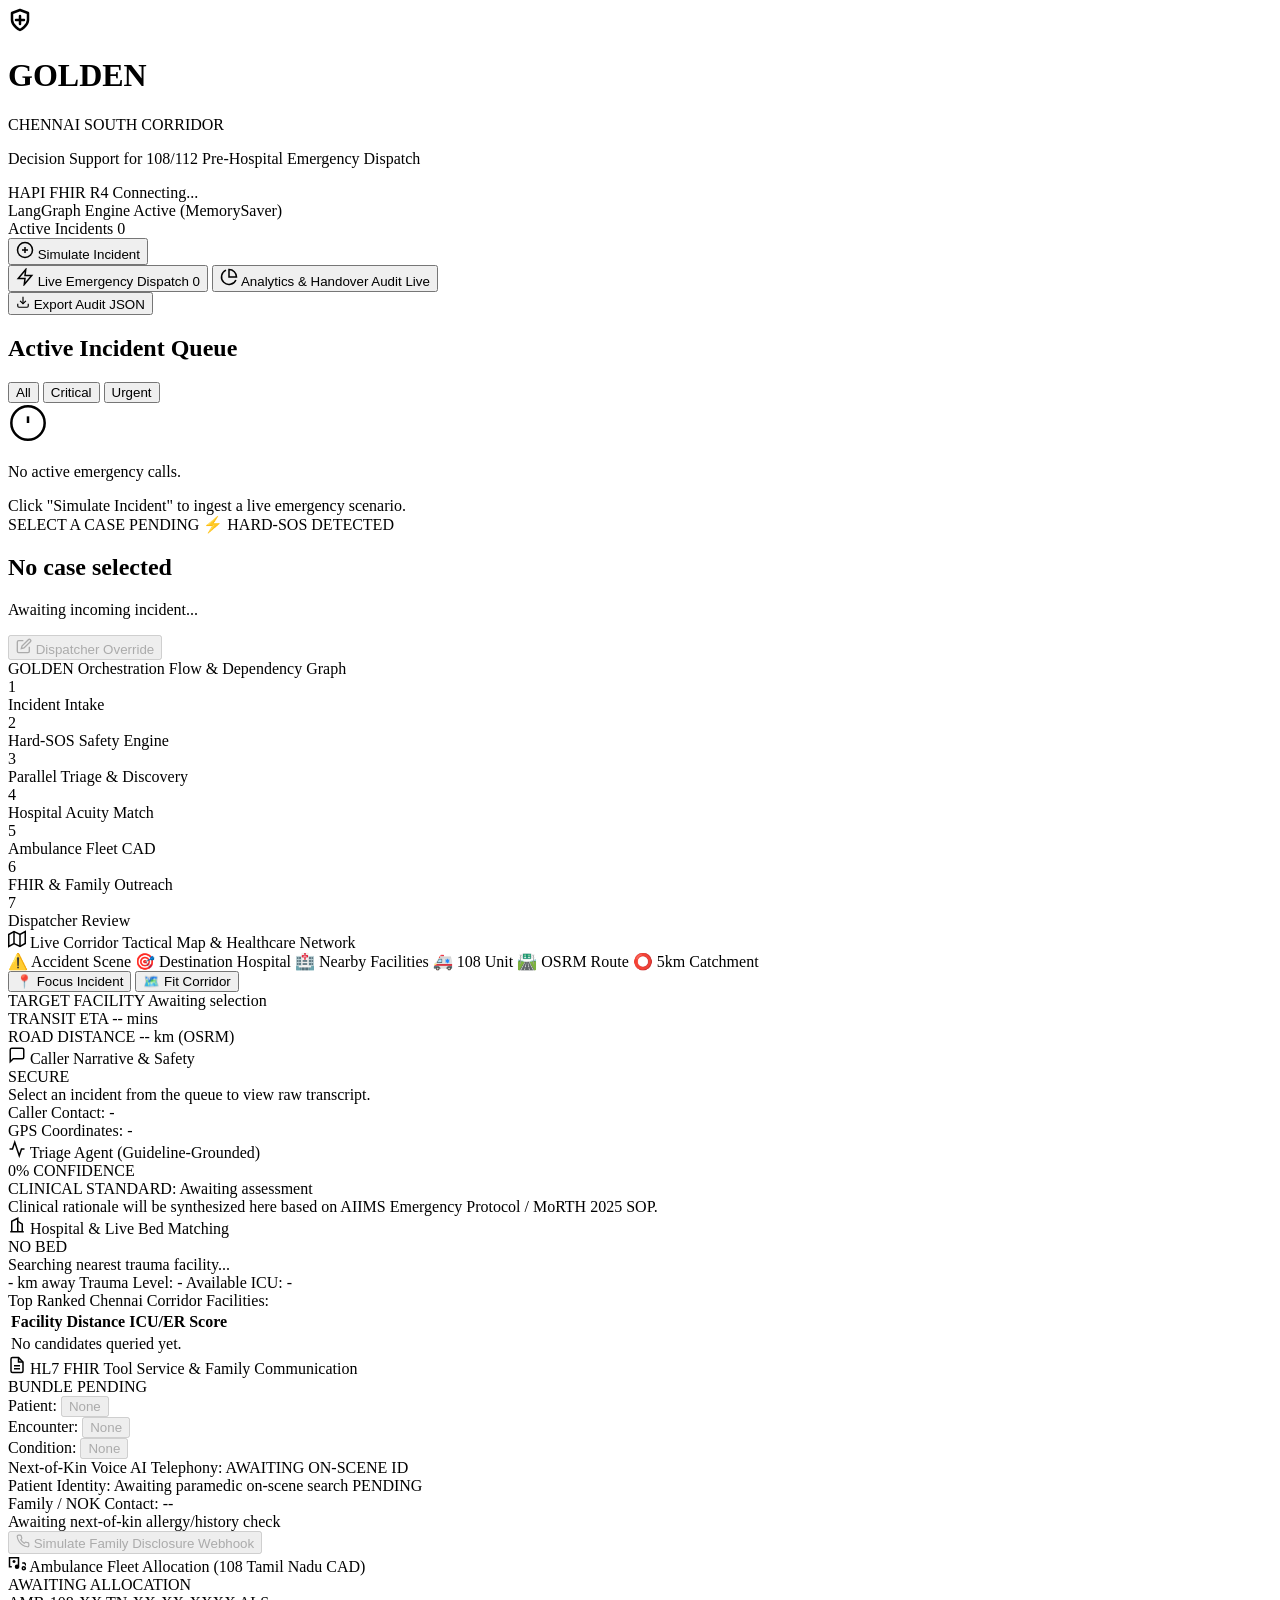
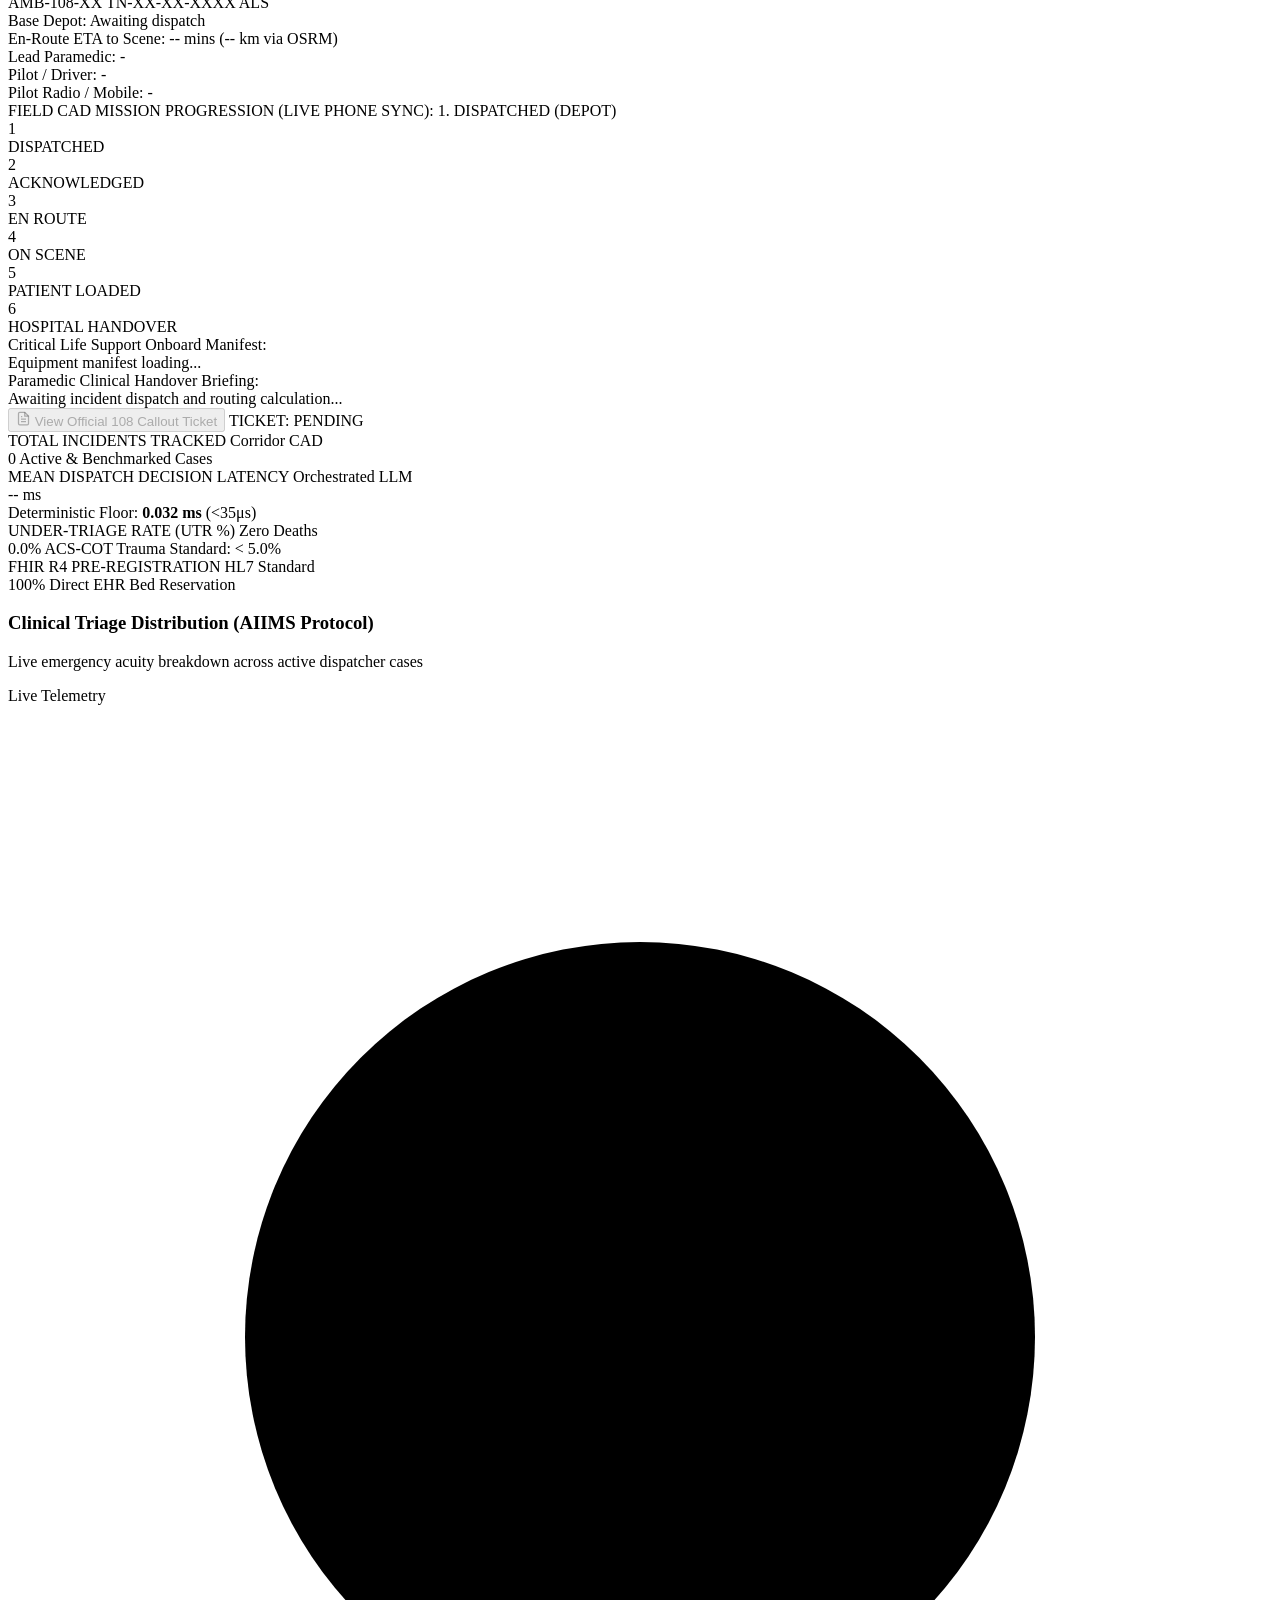
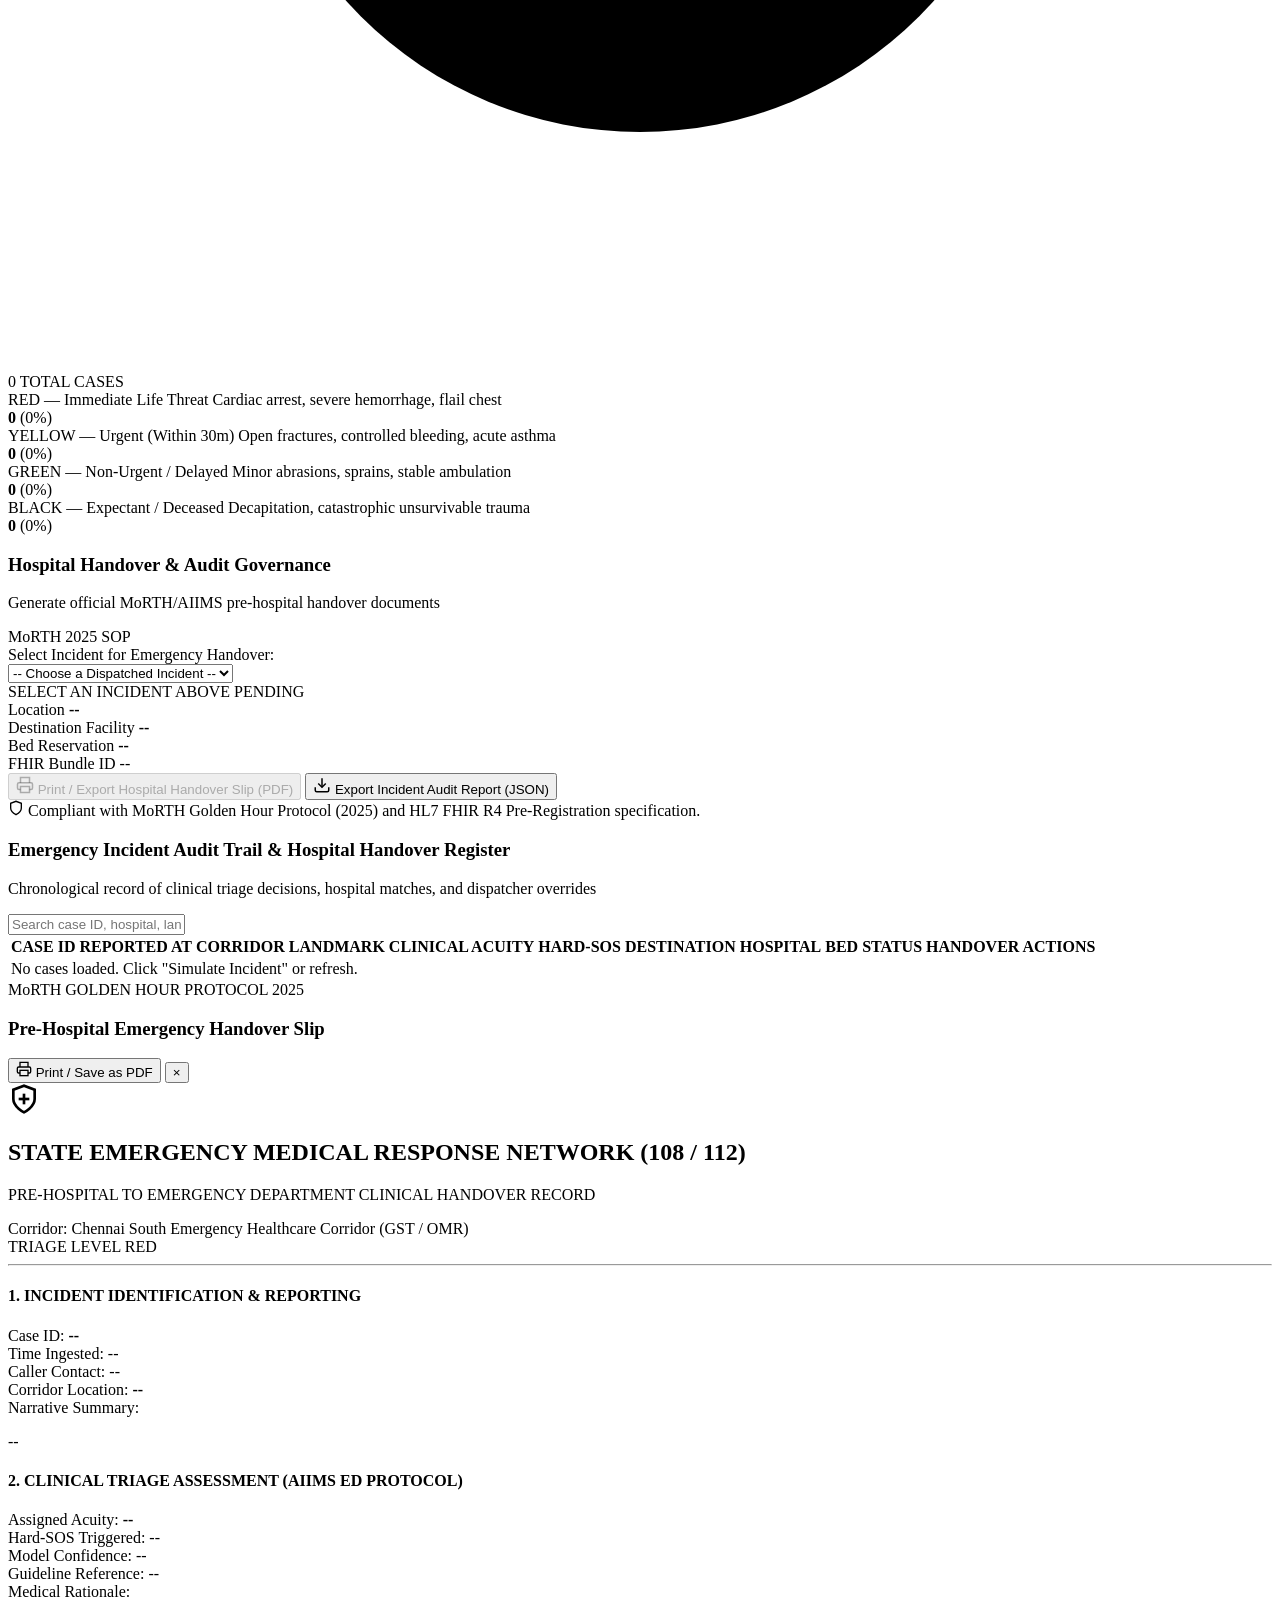
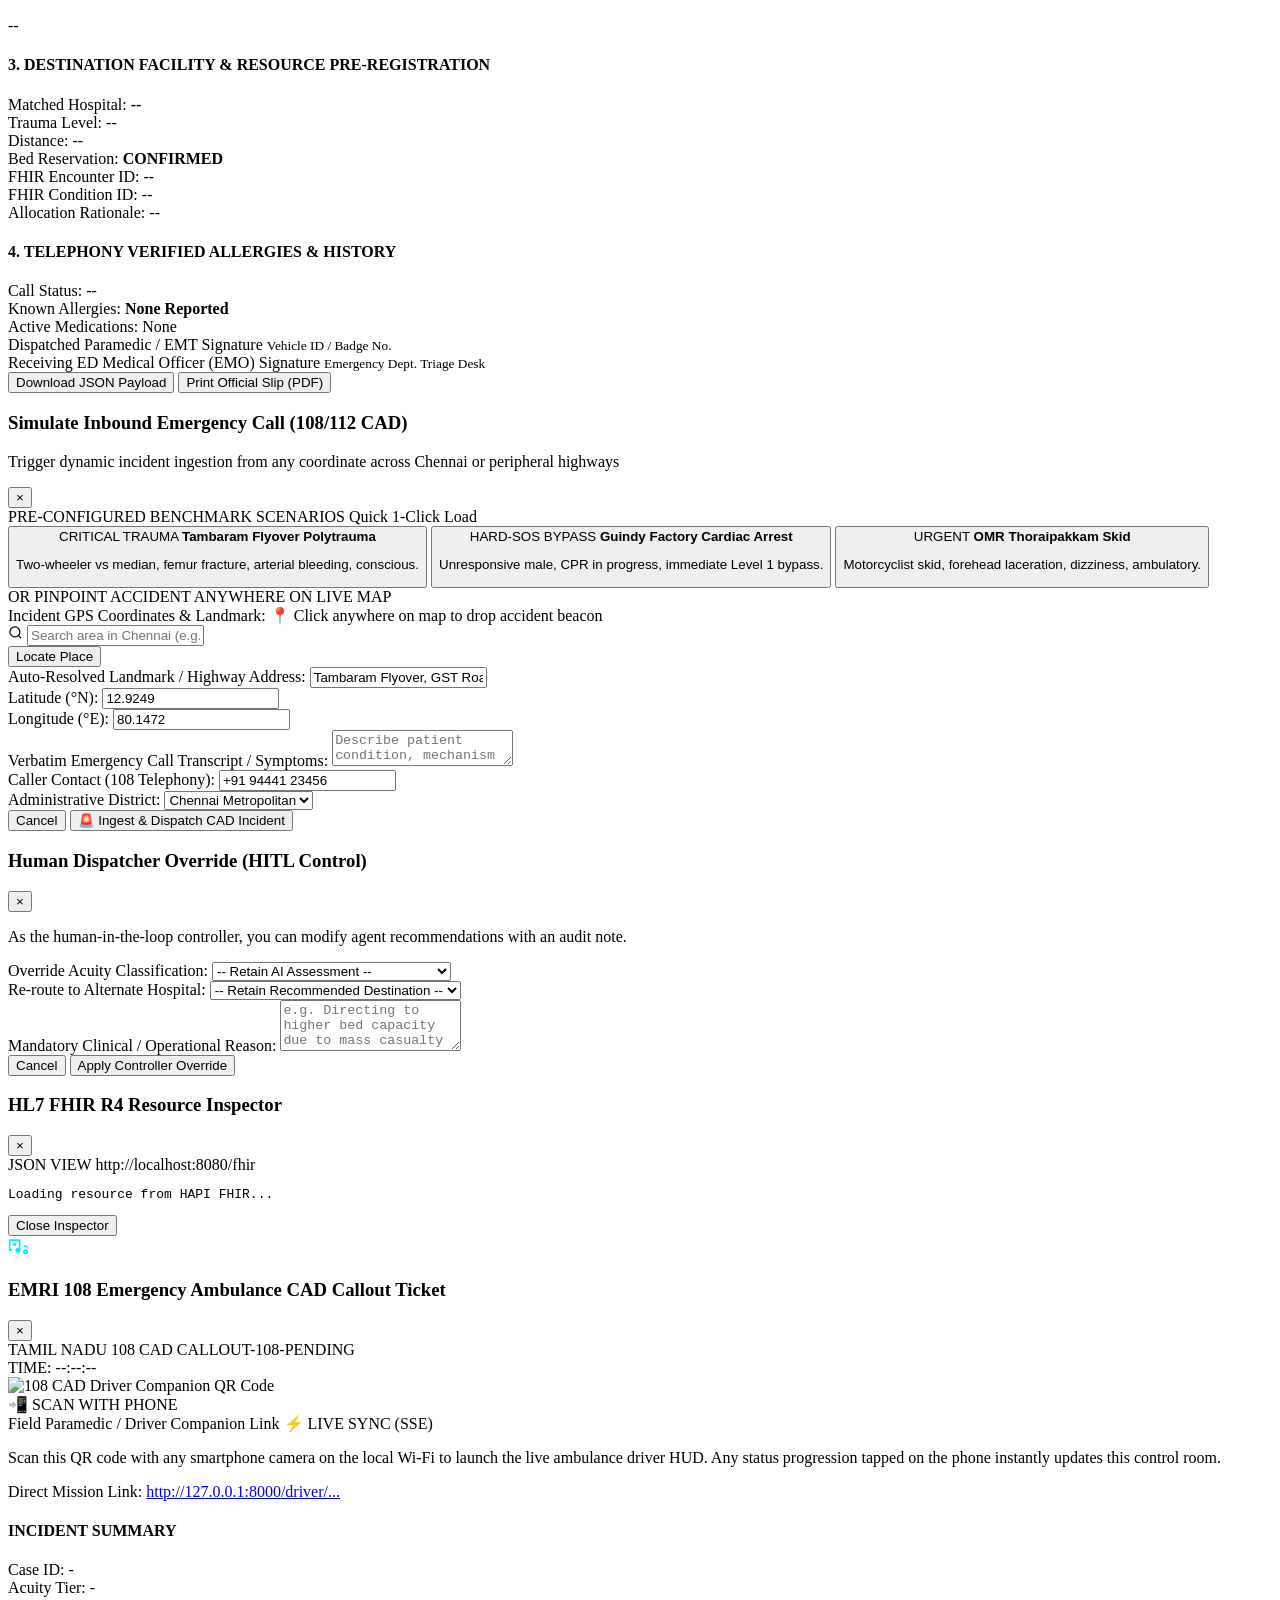
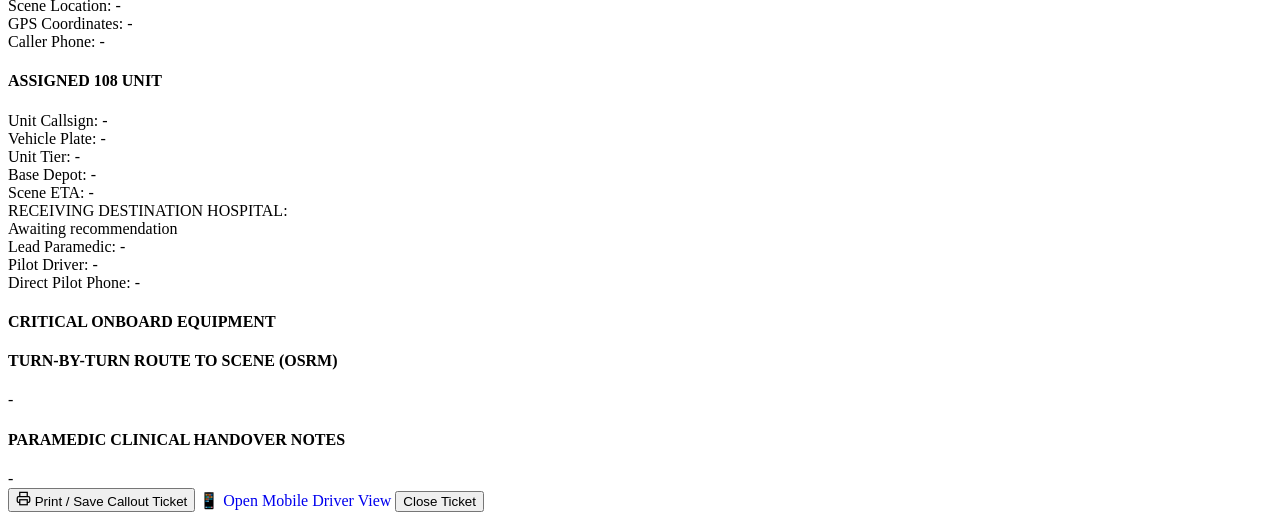
==== commit 3cbf7af9: "Error Corrections" ====
--- a/src/dashboard/static/index.html
+++ b/src/dashboard/static/index.html
@@ -8,6 +8,9 @@
   <link rel="preconnect" href="https://fonts.googleapis.com">
   <link rel="preconnect" href="https://fonts.gstatic.com" crossorigin>
   <link href="https://fonts.googleapis.com/css2?family=Inter:wght@300;400;500;600;700;800&family=JetBrains+Mono:wght@400;500;600&family=Outfit:wght@400;500;600;700;800&display=swap" rel="stylesheet">
+  <!-- Leaflet.js Tactical Corridor Map -->
+  <link rel="stylesheet" href="https://unpkg.com/leaflet@1.9.4/dist/leaflet.css" integrity="sha256-p4NxAoJBhIIN+hmNHrzRCf9tD/miZyoHS5obTRR9BMY=" crossorigin=""/>
+  <script src="https://unpkg.com/leaflet@1.9.4/dist/leaflet.js" integrity="sha256-20nQCchB9co0qIjJZRGuk2/Z9VM+kNiyxNV1lvTlZBo=" crossorigin=""></script>
   <link rel="stylesheet" href="/static/app.css">
 </head>
 <body class="dark-theme">
@@ -62,8 +65,39 @@
     </div>
   </header>
 
+  <!-- Navigation View Tabs -->
+  <nav class="console-nav-tabs">
+    <div class="nav-tabs-container">
+      <button class="nav-tab active" id="tab-live-console" data-view="console">
+        <svg width="18" height="18" viewBox="0 0 24 24" fill="none" stroke="currentColor" stroke-width="2">
+          <polygon points="13 2 3 14 12 14 11 22 21 10 12 10 13 2"></polygon>
+        </svg>
+        <span>Live Emergency Dispatch</span>
+        <span class="tab-badge" id="tab-badge-active-count">0</span>
+      </button>
+      <button class="nav-tab" id="tab-analytics" data-view="analytics">
+        <svg width="18" height="18" viewBox="0 0 24 24" fill="none" stroke="currentColor" stroke-width="2">
+          <path d="M21.21 15.89A10 10 0 1 1 8 2.83"></path>
+          <path d="M22 12A10 10 0 0 0 12 2v10z"></path>
+        </svg>
+        <span>Analytics & Handover Audit</span>
+        <span class="tab-badge badge-pulse">Live</span>
+      </button>
+    </div>
+    <div class="nav-controls">
+      <button class="btn-ghost btn-sm" id="btn-export-audit-json-quick" title="Export Full Audit Report JSON">
+        <svg width="14" height="14" viewBox="0 0 24 24" fill="none" stroke="currentColor" stroke-width="2">
+          <path d="M21 15v4a2 2 0 0 1-2 2H5a2 2 0 0 1-2-2v-4"></path>
+          <polyline points="7 10 12 15 17 10"></polyline>
+          <line x1="12" y1="15" x2="12" y2="3"></line>
+        </svg>
+        <span>Export Audit JSON</span>
+      </button>
+    </div>
+  </nav>
+
   <!-- Main Dispatcher Viewport -->
-  <main class="console-layout">
+  <main class="console-layout" id="view-console">
     <!-- Left Column: Incident Feed & Queue -->
     <aside class="incident-feed-panel">
       <div class="panel-header">
@@ -110,9 +144,9 @@
       <div class="pipeline-card" id="pipeline-tracker-card">
         <div class="pipeline-title">GOLDEN Orchestration Flow & Dependency Graph</div>
         <div class="pipeline-steps" id="pipeline-steps-container">
-          <div class="step-item" id="step-ingest">
+          <div class="step-item active" id="step-ingest">
             <div class="step-icon">1</div>
-            <div class="step-text">Ingestion</div>
+            <div class="step-text">Incident Intake</div>
           </div>
           <div class="step-connector"></div>
           <div class="step-item" id="step-sos">
@@ -130,14 +164,64 @@
             <div class="step-text">Hospital Acuity Match</div>
           </div>
           <div class="step-connector"></div>
+          <div class="step-item" id="step-ambulance">
+            <div class="step-icon">5</div>
+            <div class="step-text">Ambulance Fleet CAD</div>
+          </div>
+          <div class="step-connector"></div>
           <div class="step-item" id="step-voice">
-            <div class="step-icon">5</div>
+            <div class="step-icon">6</div>
             <div class="step-text">FHIR & Family Outreach</div>
           </div>
           <div class="step-connector"></div>
           <div class="step-item" id="step-complete">
-            <div class="step-icon">6</div>
+            <div class="step-icon">7</div>
             <div class="step-text">Dispatcher Review</div>
+          </div>
+        </div>
+      </div>
+
+      <!-- Live Tactical Corridor Map & Highway Route (Leaflet.js + OSRM) -->
+      <div class="tactical-map-card" id="tactical-corridor-map-card">
+          <div class="card-head map-header-flex">
+            <div class="card-title">
+              <svg width="18" height="18" viewBox="0 0 24 24" fill="none" stroke="currentColor" stroke-width="2">
+                <polygon points="1 6 1 22 8 18 16 22 23 18 23 2 16 6 8 2 1 6"></polygon>
+                <line x1="8" y1="2" x2="8" y2="18"></line>
+                <line x1="16" y1="6" x2="16" y2="22"></line>
+              </svg>
+              <span>Live Corridor Tactical Map & Healthcare Network</span>
+            </div>
+            <div class="map-head-actions">
+              <div class="map-hud-legend">
+                <span class="hud-chip chip-incident"><span class="pulse-beacon-dot"></span> ⚠️ Accident Scene</span>
+                <span class="hud-chip chip-hosp-dest">🎯 Destination Hospital</span>
+                <span class="hud-chip chip-hosp-nearby">🏥 Nearby Facilities</span>
+                <span class="hud-chip chip-amb">🚑 108 Unit</span>
+                <span class="hud-chip chip-osrm-route">🛣️ OSRM Route</span>
+                <span class="hud-chip chip-perimeter">⭕ 5km Catchment</span>
+              </div>
+              <div class="map-quick-buttons">
+                <button class="btn-map-control" id="btn-focus-accident" title="Center on Accident Scene">📍 Focus Incident</button>
+                <button class="btn-map-control" id="btn-fit-corridor" title="Fit Entire Incident Corridor">🗺️ Fit Corridor</button>
+              </div>
+            </div>
+          </div>
+        <div class="map-container-wrap">
+          <div id="corridor-map-container"></div>
+          <div class="map-overlay-hud" id="map-overlay-hud">
+            <div class="hud-stat">
+              <span class="hud-label">TARGET FACILITY</span>
+              <span class="hud-val" id="hud-target-hospital">Awaiting selection</span>
+            </div>
+            <div class="hud-stat">
+              <span class="hud-label">TRANSIT ETA</span>
+              <span class="hud-val text-cyan" id="hud-transit-eta">-- mins</span>
+            </div>
+            <div class="hud-stat">
+              <span class="hud-label">ROAD DISTANCE</span>
+              <span class="hud-val" id="hud-driving-distance">-- km (OSRM)</span>
+            </div>
           </div>
         </div>
       </div>
@@ -254,16 +338,186 @@
             <!-- Voice Next-of-Kin Sub-card -->
             <div class="voice-section">
               <div class="voice-head">
-                <span class="voice-title">Next-of-Kin Telephony Status:</span>
-                <span class="badge" id="voice-call-status">IDLE</span>
-              </div>
+                <span class="voice-title">Next-of-Kin Voice AI Telephony:</span>
+                <span class="badge" id="voice-call-status">AWAITING ON-SCENE ID</span>
+              </div>
+
+              <!-- Discovered Patient Identity & NOK Contact Strip -->
+              <div class="on-scene-discovered-strip" id="on-scene-discovered-strip">
+                <div class="discovered-row">
+                  <span class="d-label">Patient Identity:</span>
+                  <span class="d-val font-bold text-cyan" id="voice-patient-name">Awaiting paramedic on-scene search</span>
+                  <span class="badge badge-source" id="voice-id-source">PENDING</span>
+                </div>
+                <div class="discovered-row">
+                  <span class="d-label">Family / NOK Contact:</span>
+                  <span class="d-val font-mono text-cyan" id="voice-family-phone">--</span>
+                </div>
+              </div>
+
               <div class="medical-tags" id="medical-tags-container">
                 <span class="tag-empty">Awaiting next-of-kin allergy/history check</span>
               </div>
+
+              <!-- Voice AI Call Log (Exotel lifecycle + transcript) -->
+              <div class="call-log-section" id="call-log-section" style="display:none;">
+                <div class="call-log-title">
+                  <svg width="13" height="13" viewBox="0 0 24 24" fill="none" stroke="currentColor" stroke-width="2"><path d="M22 16.92v3a2 2 0 0 1-2.18 2 19.79 19.79 0 0 1-8.63-3.07 19.5 19.5 0 0 1-6-6 19.79 19.79 0 0 1-3.07-8.67A2 2 0 0 1 4.11 2h3a2 2 0 0 1 2 1.72 12.84 12.84 0 0 0 .7 2.81 2 2 0 0 1-.45 2.11L8.09 9.91a16 16 0 0 0 6 6l1.27-1.27a2 2 0 0 1 2.11-.45 12.84 12.84 0 0 0 2.81.7A2 2 0 0 1 22 16.92z"/></svg>
+                  <span>Voice AI Call Log</span>
+                  <span class="badge" id="call-log-fhir-status"></span>
+                </div>
+                <div class="call-log-timeline" id="call-log-container"></div>
+              </div>
+
               <button class="btn-small-action" id="btn-simulate-webhook" disabled>
                 <svg width="14" height="14" viewBox="0 0 24 24" fill="none" stroke="currentColor" stroke-width="2"><path d="M22 16.92v3a2 2 0 0 1-2.18 2 19.79 19.79 0 0 1-8.63-3.07 19.5 19.5 0 0 1-6-6 19.79 19.79 0 0 1-3.07-8.67A2 2 0 0 1 4.11 2h3a2 2 0 0 1 2 1.72 12.84 12.84 0 0 0 .7 2.81 2 2 0 0 1-.45 2.11L8.09 9.91a16 16 0 0 0 6 6l1.27-1.27a2 2 0 0 1 2.11-.45 12.84 12.84 0 0 0 2.81.7A2 2 0 0 1 22 16.92z"/></svg>
-                <span>Simulate Caller Webhook Callback</span>
+                <span>Simulate Family Disclosure Webhook</span>
               </button>
+            </div>
+          </div>
+        </div>
+
+        <!-- Card 5: Ambulance Fleet Allocation (108 CAD) -->
+        <div class="specialist-card ambulance-card">
+          <div class="card-head">
+            <div class="card-title">
+              <svg width="18" height="18" viewBox="0 0 24 24" fill="none" stroke="currentColor" stroke-width="2">
+                <path d="M10 17h4V5H2v12h3m5 0a2 2 0 1 0 4 0m-4 0a2 2 0 1 1 4 0m5-5h3l3 4v3h-2m-4 0a2 2 0 1 0 4 0m-4 0a2 2 0 1 1 4 0M6 10h4M8 8v4"/>
+              </svg>
+              <span>Ambulance Fleet Allocation (108 Tamil Nadu CAD)</span>
+            </div>
+            <span class="ambulance-tier-badge" id="ambulance-tier-badge">AWAITING ALLOCATION</span>
+          </div>
+          <div class="card-body">
+            <div class="ambulance-overview-grid">
+              <div class="ambulance-unit-box">
+                <div class="unit-callsign-row">
+                  <span class="unit-callsign" id="ambulance-callsign">AMB-108-XX</span>
+                  <span class="unit-veh-no font-mono" id="ambulance-vehicle-no">TN-XX-XX-XXXX</span>
+                  <span class="unit-acuity-tag" id="ambulance-acuity-tag">ALS</span>
+                </div>
+                <div class="unit-station-row">
+                  <span class="meta-label">Base Depot:</span>
+                  <span class="meta-val" id="ambulance-base-station">Awaiting dispatch</span>
+                </div>
+                <div class="unit-eta-row">
+                  <span class="meta-label">En-Route ETA to Scene:</span>
+                  <span class="meta-val text-cyan font-bold" id="ambulance-eta-to-scene">-- mins</span>
+                  <span class="meta-sub" id="ambulance-dist-to-scene">(-- km via OSRM)</span>
+                </div>
+              </div>
+
+              <div class="ambulance-crew-box">
+                <div class="crew-item">
+                  <span class="crew-role">Lead Paramedic:</span>
+                  <span class="crew-name font-bold" id="ambulance-paramedic-name">-</span>
+                </div>
+                <div class="crew-item">
+                  <span class="crew-role">Pilot / Driver:</span>
+                  <span class="crew-name" id="ambulance-pilot-name">-</span>
+                </div>
+                <div class="crew-item">
+                  <span class="crew-role">Pilot Radio / Mobile:</span>
+                  <span class="crew-name font-mono text-cyan" id="ambulance-pilot-phone">-</span>
+                </div>
+              </div>
+            </div>
+
+            <!-- Live Vehicle Mission Stepper (Synchronized with Field Pilot) -->
+            <div class="cad-mission-stepper-wrap" id="cad-mission-stepper-wrap">
+              <div class="mission-stepper-header">
+                <span class="stepper-title">FIELD CAD MISSION PROGRESSION (LIVE PHONE SYNC):</span>
+                <span class="mission-live-status font-mono" id="cad-mission-status-label">1. DISPATCHED (DEPOT)</span>
+              </div>
+              <div class="cad-stepper-bar">
+                <div class="cad-step active" id="cad-step-1" data-step="DISPATCHED">
+                  <div class="cad-step-icon">1</div>
+                  <span class="cad-step-name">DISPATCHED</span>
+                </div>
+                <div class="cad-step-line" id="cad-line-1"></div>
+                <div class="cad-step" id="cad-step-2" data-step="ACKNOWLEDGED">
+                  <div class="cad-step-icon">2</div>
+                  <span class="cad-step-name">ACKNOWLEDGED</span>
+                </div>
+                <div class="cad-step-line" id="cad-line-2"></div>
+                <div class="cad-step" id="cad-step-3" data-step="EN_ROUTE_SCENE">
+                  <div class="cad-step-icon">3</div>
+                  <span class="cad-step-name">EN ROUTE</span>
+                </div>
+                <div class="cad-step-line" id="cad-line-3"></div>
+                <div class="cad-step" id="cad-step-4" data-step="ON_SCENE">
+                  <div class="cad-step-icon">4</div>
+                  <span class="cad-step-name">ON SCENE</span>
+                </div>
+                <div class="cad-step-line" id="cad-line-4"></div>
+                <div class="cad-step" id="cad-step-5" data-step="PATIENT_LOADED">
+                  <div class="cad-step-icon">5</div>
+                  <span class="cad-step-name">PATIENT LOADED</span>
+                </div>
+                <div class="cad-step-line" id="cad-line-5"></div>
+                <div class="cad-step" id="cad-step-6" data-step="HANDOVER_COMPLETE">
+                  <div class="cad-step-icon">6</div>
+                  <span class="cad-step-name">HOSPITAL HANDOVER</span>
+                </div>
+              </div>
+            </div>
+
+            <!-- Live Scannable Field Companion QR Code directly on Dashboard -->
+            <div class="card-ambulance-qr-panel" id="card-ambulance-qr-panel" style="display:none;">
+              <div class="card-qr-img-wrap">
+                <img id="card-ambulance-qr-img" class="card-qr-img" src="" alt="Driver Companion QR Code" />
+                <span class="qr-scan-badge">📲 SCAN TO LAUNCH DRIVER HUD</span>
+              </div>
+              <div class="card-qr-info">
+                <div class="card-qr-badge-row">
+                  <span class="card-qr-headline">Field Paramedic / Ambulance Pilot Mobile HUD</span>
+                  <span class="qr-live-tag">⚡ LIVE SYNC (SSE)</span>
+                </div>
+                <p class="card-qr-subtext">
+                  Scan this QR code with any smartphone camera on the local Wi-Fi. Every milestone tap on mobile (Acknowledge ➡️ En Route ➡️ Patient Loaded ➡️ Handover) advances the mission and updates this central dispatch console in real time.
+                </p>
+                <div class="card-qr-actions-row">
+                  <span class="card-qr-link-lbl">Direct Mobile Link:</span>
+                  <a id="card-ambulance-qr-link" class="card-qr-link font-mono" target="_blank" href="#">
+                    /driver/... ↗
+                  </a>
+                </div>
+              </div>
+            </div>
+
+            <div class="ambulance-equip-section">
+              <div class="equip-label">Critical Life Support Onboard Manifest:</div>
+              <div class="equip-pills-wrap" id="ambulance-equipment-pills">
+                <span class="tag-empty">Equipment manifest loading...</span>
+              </div>
+            </div>
+
+            <div class="ambulance-briefing-box">
+              <div class="briefing-label">Paramedic Clinical Handover Briefing:</div>
+              <div class="briefing-content font-mono" id="ambulance-paramedic-notes">
+                Awaiting incident dispatch and routing calculation...
+              </div>
+            </div>
+
+            <div class="ambulance-footer-actions">
+              <button class="btn-primary btn-callout-ticket" id="btn-view-callout-ticket" disabled>
+                <svg width="15" height="15" viewBox="0 0 24 24" fill="none" stroke="currentColor" stroke-width="2">
+                  <path d="M14 2H6a2 2 0 0 0-2 2v16a2 2 0 0 0 2 2h12a2 2 0 0 0 2-2V8z"></path>
+                  <polyline points="14 2 14 8 20 8"></polyline>
+                  <line x1="16" y1="13" x2="8" y2="13"></line>
+                  <line x1="16" y1="17" x2="8" y2="17"></line>
+                  <polyline points="10 9 9 9 8 9"></polyline>
+                </svg>
+                <span>View Official 108 Callout Ticket</span>
+              </button>
+              <a class="btn-secondary btn-driver-companion" id="btn-open-driver-companion" target="_blank" href="#" style="display:none; text-decoration:none;">
+                <svg width="15" height="15" viewBox="0 0 24 24" fill="none" stroke="currentColor" stroke-width="2">
+                  <rect x="5" y="2" width="14" height="20" rx="2" ry="2"></rect>
+                  <line x1="12" y1="18" x2="12.01" y2="18"></line>
+                </svg>
+                <span>Driver Mobile View 📱</span>
+              </a>
+              <span class="callout-ticket-ref font-mono" id="ambulance-ticket-ref">TICKET: PENDING</span>
             </div>
           </div>
         </div>
@@ -271,55 +525,462 @@
     </section>
   </main>
 
+  <!-- Analytics & Handover Audit Viewport -->
+  <section class="analytics-layout hidden" id="view-analytics">
+    <!-- Top KPI Performance Ribbon -->
+    <div class="analytics-kpi-ribbon">
+      <div class="kpi-card">
+        <div class="kpi-header">
+          <span class="kpi-title">TOTAL INCIDENTS TRACKED</span>
+          <span class="kpi-badge badge-blue">Corridor CAD</span>
+        </div>
+        <div class="kpi-body">
+          <span class="kpi-number" id="stat-total-incidents">0</span>
+          <span class="kpi-subtext" id="stat-incidents-subtext">Active & Benchmarked Cases</span>
+        </div>
+      </div>
+
+      <div class="kpi-card">
+        <div class="kpi-header">
+          <span class="kpi-title">MEAN DISPATCH DECISION LATENCY</span>
+          <span class="kpi-badge badge-cyan">Orchestrated LLM</span>
+        </div>
+        <div class="kpi-body">
+          <div class="kpi-number-group">
+            <span class="kpi-number" id="stat-avg-latency">-- ms</span>
+          </div>
+          <span class="kpi-subtext">Deterministic Floor: <strong class="text-cyan">0.032 ms</strong> (<35μs)</span>
+        </div>
+      </div>
+
+      <div class="kpi-card">
+        <div class="kpi-header">
+          <span class="kpi-title">UNDER-TRIAGE RATE (UTR %)</span>
+          <span class="kpi-badge badge-green">Zero Deaths</span>
+        </div>
+        <div class="kpi-body">
+          <span class="kpi-number text-green" id="stat-under-triage">0.0%</span>
+          <span class="kpi-subtext">ACS-COT Trauma Standard: &lt; 5.0%</span>
+        </div>
+      </div>
+
+      <div class="kpi-card">
+        <div class="kpi-header">
+          <span class="kpi-title">FHIR R4 PRE-REGISTRATION</span>
+          <span class="kpi-badge badge-purple">HL7 Standard</span>
+        </div>
+        <div class="kpi-body">
+          <span class="kpi-number text-purple" id="stat-fhir-registrations">100%</span>
+          <span class="kpi-subtext">Direct EHR Bed Reservation</span>
+        </div>
+      </div>
+    </div>
+
+    <!-- Main Analytics Two-Column Grid -->
+    <div class="analytics-grid">
+      <!-- Left Column: Live Triage Acuity Distribution Donut Chart -->
+      <div class="analytics-card chart-card">
+        <div class="card-header-clean">
+          <div>
+            <h3>Clinical Triage Distribution (AIIMS Protocol)</h3>
+            <p class="text-muted">Live emergency acuity breakdown across active dispatcher cases</p>
+          </div>
+          <span class="badge badge-accent">Live Telemetry</span>
+        </div>
+
+        <div class="chart-content-wrapper">
+          <div class="donut-chart-container" id="donut-chart-container">
+            <!-- Dynamic SVG Donut Chart injected via app.js -->
+            <svg class="donut-svg" id="triage-donut-svg" viewBox="0 0 240 240">
+              <circle class="donut-hole" cx="120" cy="120" r="75" fill="var(--bg-secondary)"></circle>
+            </svg>
+            <div class="donut-center-info">
+              <span class="donut-total" id="donut-total-count">0</span>
+              <span class="donut-label">TOTAL CASES</span>
+            </div>
+          </div>
+
+          <!-- Chart Legend & Clinical Acuity Metrics -->
+          <div class="chart-legend-container" id="chart-legend-container">
+            <div class="legend-row" data-acuity="RED">
+              <div class="legend-swatch swatch-red"></div>
+              <div class="legend-info">
+                <span class="legend-name">RED — Immediate Life Threat</span>
+                <span class="legend-desc">Cardiac arrest, severe hemorrhage, flail chest</span>
+              </div>
+              <div class="legend-count">
+                <strong id="legend-count-red">0</strong>
+                <span class="legend-pct" id="legend-pct-red">(0%)</span>
+              </div>
+            </div>
+
+            <div class="legend-row" data-acuity="YELLOW">
+              <div class="legend-swatch swatch-yellow"></div>
+              <div class="legend-info">
+                <span class="legend-name">YELLOW — Urgent (Within 30m)</span>
+                <span class="legend-desc">Open fractures, controlled bleeding, acute asthma</span>
+              </div>
+              <div class="legend-count">
+                <strong id="legend-count-yellow">0</strong>
+                <span class="legend-pct" id="legend-pct-yellow">(0%)</span>
+              </div>
+            </div>
+
+            <div class="legend-row" data-acuity="GREEN">
+              <div class="legend-swatch swatch-green"></div>
+              <div class="legend-info">
+                <span class="legend-name">GREEN — Non-Urgent / Delayed</span>
+                <span class="legend-desc">Minor abrasions, sprains, stable ambulation</span>
+              </div>
+              <div class="legend-count">
+                <strong id="legend-count-green">0</strong>
+                <span class="legend-pct" id="legend-pct-green">(0%)</span>
+              </div>
+            </div>
+
+            <div class="legend-row" data-acuity="BLACK">
+              <div class="legend-swatch swatch-black"></div>
+              <div class="legend-info">
+                <span class="legend-name">BLACK — Expectant / Deceased</span>
+                <span class="legend-desc">Decapitation, catastrophic unsurvivable trauma</span>
+              </div>
+              <div class="legend-count">
+                <strong id="legend-count-black">0</strong>
+                <span class="legend-pct" id="legend-pct-black">(0%)</span>
+              </div>
+            </div>
+          </div>
+        </div>
+      </div>
+
+      <!-- Right Column: One-Click Hospital Handover Generator -->
+      <div class="analytics-card handover-card">
+        <div class="card-header-clean">
+          <div>
+            <h3>Hospital Handover & Audit Governance</h3>
+            <p class="text-muted">Generate official MoRTH/AIIMS pre-hospital handover documents</p>
+          </div>
+          <span class="badge badge-purple">MoRTH 2025 SOP</span>
+        </div>
+
+        <div class="handover-generator-box">
+          <div class="form-group">
+            <label for="select-handover-case">Select Incident for Emergency Handover:</label>
+            <div class="select-with-btn">
+              <select id="select-handover-case">
+                <option value="">-- Choose a Dispatched Incident --</option>
+              </select>
+            </div>
+          </div>
+
+          <!-- Handover Slip Quick Preview Card -->
+          <div class="handover-preview-box" id="handover-preview-box">
+            <div class="preview-header">
+              <span class="font-mono text-cyan" id="preview-case-id">SELECT AN INCIDENT ABOVE</span>
+              <span class="badge badge-acuity-none" id="preview-acuity-badge">PENDING</span>
+            </div>
+            <div class="preview-grid">
+              <div class="preview-item">
+                <span class="preview-label">Location</span>
+                <strong id="preview-location">--</strong>
+              </div>
+              <div class="preview-item">
+                <span class="preview-label">Destination Facility</span>
+                <strong class="text-accent" id="preview-hospital">--</strong>
+              </div>
+              <div class="preview-item">
+                <span class="preview-label">Bed Reservation</span>
+                <strong class="text-green" id="preview-bed-status">--</strong>
+              </div>
+              <div class="preview-item">
+                <span class="preview-label">FHIR Bundle ID</span>
+                <span class="font-mono text-muted" id="preview-fhir-id">--</span>
+              </div>
+            </div>
+          </div>
+
+          <!-- One-Click Export Action Buttons -->
+          <div class="handover-actions-group">
+            <button class="btn-primary glow-btn btn-full" id="btn-generate-handover-slip" disabled>
+              <svg width="18" height="18" viewBox="0 0 24 24" fill="none" stroke="currentColor" stroke-width="2">
+                <polyline points="6 9 6 2 18 2 18 9"></polyline>
+                <path d="M6 18H4a2 2 0 0 1-2-2v-5a2 2 0 0 1 2-2h16a2 2 0 0 1 2 2v5a2 2 0 0 1-2 2h-2"></path>
+                <rect x="6" y="14" width="12" height="8"></rect>
+              </svg>
+              <span>Print / Export Hospital Handover Slip (PDF)</span>
+            </button>
+
+            <button class="btn-secondary btn-full" id="btn-export-full-audit-json">
+              <svg width="18" height="18" viewBox="0 0 24 24" fill="none" stroke="currentColor" stroke-width="2">
+                <path d="M21 15v4a2 2 0 0 1-2 2H5a2 2 0 0 1-2-2v-4"></path>
+                <polyline points="7 10 12 15 17 10"></polyline>
+                <line x1="12" y1="15" x2="12" y2="3"></line>
+              </svg>
+              <span>Export Incident Audit Report (JSON)</span>
+            </button>
+          </div>
+
+          <div class="clinical-compliance-note">
+            <svg width="16" height="16" viewBox="0 0 24 24" fill="none" stroke="currentColor" stroke-width="2"><path d="M12 22s8-4 8-10V5l-8-3-8 3v7c0 6 8 10 8 10z"/></svg>
+            <span>Compliant with MoRTH Golden Hour Protocol (2025) and HL7 FHIR R4 Pre-Registration specification.</span>
+          </div>
+        </div>
+      </div>
+    </div>
+
+    <!-- Bottom Full-Width Table: Comprehensive Incident Audit Trail -->
+    <div class="analytics-card audit-table-card">
+      <div class="card-header-clean">
+        <div>
+          <h3>Emergency Incident Audit Trail & Hospital Handover Register</h3>
+          <p class="text-muted">Chronological record of clinical triage decisions, hospital matches, and dispatcher overrides</p>
+        </div>
+        <div class="table-actions">
+          <input type="text" class="table-search" id="audit-table-search" placeholder="Search case ID, hospital, landmark...">
+        </div>
+      </div>
+
+      <div class="table-container">
+        <table class="audit-table" id="audit-table">
+          <thead>
+            <tr>
+              <th>CASE ID</th>
+              <th>REPORTED AT</th>
+              <th>CORRIDOR LANDMARK</th>
+              <th>CLINICAL ACUITY</th>
+              <th>HARD-SOS</th>
+              <th>DESTINATION HOSPITAL</th>
+              <th>BED STATUS</th>
+              <th>HANDOVER ACTIONS</th>
+            </tr>
+          </thead>
+          <tbody id="audit-table-body">
+            <tr>
+              <td colspan="8" class="text-center text-muted py-4">No cases loaded. Click "Simulate Incident" or refresh.</td>
+            </tr>
+          </tbody>
+        </table>
+      </div>
+    </div>
+  </section>
+
+  <!-- Modal: Official Hospital Handover Slip (Printable / PDF) -->
+  <div class="modal-overlay hidden" id="modal-handover-slip">
+    <div class="modal-content modal-large handover-slip-modal">
+      <div class="modal-header print-hide">
+        <div class="modal-header-title">
+          <span class="badge badge-purple">MoRTH GOLDEN HOUR PROTOCOL 2025</span>
+          <h3>Pre-Hospital Emergency Handover Slip</h3>
+        </div>
+        <div class="modal-header-actions">
+          <button class="btn-primary btn-sm" id="btn-print-slip">
+            <svg width="16" height="16" viewBox="0 0 24 24" fill="none" stroke="currentColor" stroke-width="2"><polyline points="6 9 6 2 18 2 18 9"></polyline><path d="M6 18H4a2 2 0 0 1-2-2v-5a2 2 0 0 1 2-2h16a2 2 0 0 1 2 2v5a2 2 0 0 1-2 2h-2"></path><rect x="6" y="14" width="12" height="8"></rect></svg>
+            <span>Print / Save as PDF</span>
+          </button>
+          <button class="modal-close" id="btn-close-handover-modal">&times;</button>
+        </div>
+      </div>
+
+      <div class="modal-body handover-slip-document" id="handover-slip-document">
+        <!-- Official Medical Document Header -->
+        <div class="slip-doc-header">
+          <div class="slip-emblem">
+            <svg width="32" height="32" viewBox="0 0 24 24" fill="none" stroke="currentColor" stroke-width="2"><path d="M12 22s8-4 8-10V5l-8-3-8 3v7c0 6 8 10 8 10z"/><path d="M12 8v8"/><path d="M8 12h8"/></svg>
+          </div>
+          <div class="slip-header-text">
+            <h2>STATE EMERGENCY MEDICAL RESPONSE NETWORK (108 / 112)</h2>
+            <p>PRE-HOSPITAL TO EMERGENCY DEPARTMENT CLINICAL HANDOVER RECORD</p>
+            <span class="slip-sub">Corridor: Chennai South Emergency Healthcare Corridor (GST / OMR)</span>
+          </div>
+          <div class="slip-stamp-box">
+            <span class="slip-stamp-label">TRIAGE LEVEL</span>
+            <span class="slip-stamp-val" id="slip-stamp-acuity">RED</span>
+          </div>
+        </div>
+
+        <hr class="slip-divider">
+
+        <!-- 1. Incident & Patient Demographics -->
+        <div class="slip-section">
+          <h4 class="slip-section-title">1. INCIDENT IDENTIFICATION & REPORTING</h4>
+          <div class="slip-grid-3">
+            <div><span class="slip-lbl">Case ID:</span> <strong id="slip-case-id">--</strong></div>
+            <div><span class="slip-lbl">Time Ingested:</span> <span id="slip-time">--</span></div>
+            <div><span class="slip-lbl">Caller Contact:</span> <span id="slip-caller">--</span></div>
+          </div>
+          <div class="slip-row mt-2">
+            <span class="slip-lbl">Corridor Location:</span> <strong id="slip-location">--</strong>
+          </div>
+          <div class="slip-row mt-2">
+            <span class="slip-lbl">Narrative Summary:</span> <p class="slip-narrative" id="slip-narrative">--</p>
+          </div>
+        </div>
+
+        <!-- 2. AIIMS Guideline Triage Assessment -->
+        <div class="slip-section">
+          <h4 class="slip-section-title">2. CLINICAL TRIAGE ASSESSMENT (AIIMS ED PROTOCOL)</h4>
+          <div class="slip-grid-3">
+            <div><span class="slip-lbl">Assigned Acuity:</span> <strong id="slip-acuity-name">--</strong></div>
+            <div><span class="slip-lbl">Hard-SOS Triggered:</span> <span id="slip-hard-sos">--</span></div>
+            <div><span class="slip-lbl">Model Confidence:</span> <span id="slip-confidence">--</span></div>
+          </div>
+          <div class="slip-row mt-2">
+            <span class="slip-lbl">Guideline Reference:</span> <span id="slip-guideline">--</span>
+          </div>
+          <div class="slip-row mt-2">
+            <span class="slip-lbl">Medical Rationale:</span> <p class="slip-rationale" id="slip-rationale">--</p>
+          </div>
+        </div>
+
+        <!-- 3. Receiving Facility & Bed Allocation -->
+        <div class="slip-section">
+          <h4 class="slip-section-title">3. DESTINATION FACILITY & RESOURCE PRE-REGISTRATION</h4>
+          <div class="slip-grid-3">
+            <div><span class="slip-lbl">Matched Hospital:</span> <strong id="slip-hospital-name">--</strong></div>
+            <div><span class="slip-lbl">Trauma Level:</span> <span id="slip-trauma-level">--</span></div>
+            <div><span class="slip-lbl">Distance:</span> <span id="slip-distance">--</span></div>
+          </div>
+          <div class="slip-grid-3 mt-2">
+            <div><span class="slip-lbl">Bed Reservation:</span> <strong class="text-green" id="slip-bed-status">CONFIRMED</strong></div>
+            <div><span class="slip-lbl">FHIR Encounter ID:</span> <span class="font-mono" id="slip-fhir-enc">--</span></div>
+            <div><span class="slip-lbl">FHIR Condition ID:</span> <span class="font-mono" id="slip-fhir-cond">--</span></div>
+          </div>
+          <div class="slip-row mt-2">
+            <span class="slip-lbl">Allocation Rationale:</span> <span id="slip-hospital-reason">--</span>
+          </div>
+        </div>
+
+        <!-- 4. Next-of-Kin Telephony & Clinical Alerts -->
+        <div class="slip-section">
+          <h4 class="slip-section-title">4. TELEPHONY VERIFIED ALLERGIES & HISTORY</h4>
+          <div class="slip-grid-3">
+            <div><span class="slip-lbl">Call Status:</span> <span id="slip-call-status">--</span></div>
+            <div><span class="slip-lbl">Known Allergies:</span> <strong class="text-danger" id="slip-allergies">None Reported</strong></div>
+            <div><span class="slip-lbl">Active Medications:</span> <span id="slip-medications">None</span></div>
+          </div>
+        </div>
+
+        <!-- 5. Formal Handover Signatures -->
+        <div class="slip-signatures">
+          <div class="sig-box">
+            <div class="sig-line"></div>
+            <span>Dispatched Paramedic / EMT Signature</span>
+            <small class="text-muted">Vehicle ID / Badge No.</small>
+          </div>
+          <div class="sig-box">
+            <div class="sig-line"></div>
+            <span>Receiving ED Medical Officer (EMO) Signature</span>
+            <small class="text-muted">Emergency Dept. Triage Desk</small>
+          </div>
+        </div>
+      </div>
+
+      <div class="modal-footer print-hide">
+        <button class="btn-ghost" id="btn-download-slip-json">Download JSON Payload</button>
+        <button class="btn-primary" id="btn-print-slip-footer">Print Official Slip (PDF)</button>
+      </div>
+    </div>
+  </div>
+
   <!-- Modal: Simulate Incident -->
   <div class="modal-overlay hidden" id="modal-simulate">
-    <div class="modal-content">
+    <div class="modal-content modal-simulate-xl">
       <div class="modal-header">
-        <h3>Simulate Inbound Emergency Call (108/112)</h3>
+        <div class="modal-title-wrap">
+          <h3>Simulate Inbound Emergency Call (108/112 CAD)</h3>
+          <p class="modal-subtitle">Trigger dynamic incident ingestion from any coordinate across Chennai or peripheral highways</p>
+        </div>
         <button class="modal-close" id="btn-close-simulate-modal">&times;</button>
       </div>
       <div class="modal-body">
-        <p class="modal-intro">Choose a pre-configured Chennai South emergency scenario or customize your own:</p>
-        
-        <div class="preset-cards-grid" id="preset-buttons-container">
-          <button class="preset-btn" data-preset="tambaram_femur_crash">
-            <span class="preset-badge red">CRITICAL TRAUMA</span>
-            <strong>Tambaram Flyover Polytrauma</strong>
-            <p>Two-wheeler vs median, femur fracture, arterial bleeding, conscious.</p>
-          </button>
-          <button class="preset-btn" data-preset="guindy_cardiac_arrest">
-            <span class="preset-badge red">HARD-SOS BYPASS</span>
-            <strong>Guindy Factory Cardiac Arrest</strong>
-            <p>Unresponsive male, CPR in progress, immediate Level 1 bypass.</p>
-          </button>
-          <button class="preset-btn" data-preset="omr_concussion">
-            <span class="preset-badge yellow">URGENT</span>
-            <strong>OMR Thoraipakkam Skid</strong>
-            <p>Motorcyclist skid, forehead laceration, dizziness, ambulatory.</p>
-          </button>
-        </div>
-
-        <div class="form-divider"><span>OR CUSTOM INCIDENT</span></div>
-
+        <div class="preset-section">
+          <div class="section-label-row">
+            <span class="section-label">PRE-CONFIGURED BENCHMARK SCENARIOS</span>
+            <span class="text-dim text-xs">Quick 1-Click Load</span>
+          </div>
+          <div class="preset-cards-grid" id="preset-buttons-container">
+            <button class="preset-btn" data-preset="tambaram_femur_crash">
+              <span class="preset-badge red">CRITICAL TRAUMA</span>
+              <strong>Tambaram Flyover Polytrauma</strong>
+              <p>Two-wheeler vs median, femur fracture, arterial bleeding, conscious.</p>
+            </button>
+            <button class="preset-btn" data-preset="guindy_cardiac_arrest">
+              <span class="preset-badge red">HARD-SOS BYPASS</span>
+              <strong>Guindy Factory Cardiac Arrest</strong>
+              <p>Unresponsive male, CPR in progress, immediate Level 1 bypass.</p>
+            </button>
+            <button class="preset-btn" data-preset="omr_concussion">
+              <span class="preset-badge yellow">URGENT</span>
+              <strong>OMR Thoraipakkam Skid</strong>
+              <p>Motorcyclist skid, forehead laceration, dizziness, ambulatory.</p>
+            </button>
+          </div>
+        </div>
+
+        <div class="form-divider"><span>OR PINPOINT ACCIDENT ANYWHERE ON LIVE MAP</span></div>
+
+        <!-- Dynamic Location Picker Map & Search -->
+        <div class="location-picker-group">
+          <div class="picker-header-row">
+            <label class="picker-label">Incident GPS Coordinates & Landmark:</label>
+            <span class="picker-hint-badge" id="picker-status-pill">📍 Click anywhere on map to drop accident beacon</span>
+          </div>
+
+          <div class="map-search-bar">
+            <div class="search-input-wrapper">
+              <svg class="search-icon" width="15" height="15" viewBox="0 0 24 24" fill="none" stroke="currentColor" stroke-width="2"><circle cx="11" cy="11" r="8"></circle><line x1="21" y1="21" x2="16.65" y2="16.65"></line></svg>
+              <input type="text" id="input-map-search" placeholder="Search area in Chennai (e.g. Koyambedu, Anna Nagar, Marina Beach, Velachery)...">
+            </div>
+            <button type="button" class="btn-locate" id="btn-map-search">
+              <span>Locate Place</span>
+            </button>
+          </div>
+
+          <div id="incident-picker-map" class="incident-picker-map"></div>
+
+          <div class="form-row coords-row">
+            <div class="form-group flex-2">
+              <label for="input-custom-landmark">Auto-Resolved Landmark / Highway Address:</label>
+              <input type="text" id="input-custom-landmark" placeholder="Click map or search place above..." value="Tambaram Flyover, GST Road, Chennai">
+            </div>
+            <div class="form-group flex-1">
+              <label for="input-custom-lat">Latitude (°N):</label>
+              <input type="number" step="any" id="input-custom-lat" value="12.9249">
+            </div>
+            <div class="form-group flex-1">
+              <label for="input-custom-lon">Longitude (°E):</label>
+              <input type="number" step="any" id="input-custom-lon" value="80.1472">
+            </div>
+          </div>
+        </div>
+
+        <!-- Narrative and Caller Info -->
         <div class="form-group">
-          <label for="input-custom-narrative">Verbatim Incident Description:</label>
-          <textarea id="input-custom-narrative" rows="3" placeholder="Describe patient symptoms, mechanism of injury, consciousness..."></textarea>
+          <label for="input-custom-narrative">Verbatim Emergency Call Transcript / Symptoms:</label>
+          <textarea id="input-custom-narrative" rows="2" placeholder="Describe patient condition, mechanism of trauma, conscious state, vital instability..."></textarea>
         </div>
 
         <div class="form-row">
-          <div class="form-group">
-            <label for="input-custom-landmark">Corridor Landmark:</label>
-            <input type="text" id="input-custom-landmark" placeholder="e.g. Chromepet Signal, Chennai">
-          </div>
-          <div class="form-group">
-            <label for="input-custom-phone">Caller Contact:</label>
-            <input type="text" id="input-custom-phone" value="+919701558292">
+          <div class="form-group flex-1">
+            <label for="input-custom-phone">Caller Contact (108 Telephony):</label>
+            <input type="text" id="input-custom-phone" value="+91 94441 23456">
+          </div>
+          <div class="form-group flex-1">
+            <label for="input-custom-district">Administrative District:</label>
+            <select id="input-custom-district">
+              <option value="Chennai" selected>Chennai Metropolitan</option>
+              <option value="Chengalpattu">Chengalpattu District</option>
+              <option value="Kanchipuram">Kanchipuram District</option>
+              <option value="Thiruvallur">Thiruvallur District</option>
+            </select>
           </div>
         </div>
       </div>
       <div class="modal-footer">
         <button class="btn-ghost" id="btn-cancel-simulate">Cancel</button>
-        <button class="btn-primary" id="btn-submit-simulation">Dispatch Incident</button>
+        <button class="btn-primary btn-dispatch-glow" id="btn-submit-simulation">
+          <span>🚨 Ingest & Dispatch CAD Incident</span>
+        </button>
       </div>
     </div>
   </div>
@@ -384,6 +1045,116 @@
     </div>
   </div>
 
+  <!-- Modal: 108 Ambulance CAD Callout Ticket -->
+  <div class="modal-overlay hidden" id="modal-callout-ticket">
+    <div class="modal-content modal-callout">
+      <div class="modal-header">
+        <div class="modal-title-wrap">
+          <svg width="20" height="20" viewBox="0 0 24 24" fill="none" stroke="#00f0ff" stroke-width="2">
+            <path d="M10 17h4V5H2v12h3m5 0a2 2 0 1 0 4 0m-4 0a2 2 0 1 1 4 0m5-5h3l3 4v3h-2m-4 0a2 2 0 1 0 4 0m-4 0a2 2 0 1 1 4 0M6 10h4M8 8v4"/>
+          </svg>
+          <h3 id="callout-modal-title">EMRI 108 Emergency Ambulance CAD Callout Ticket</h3>
+        </div>
+        <button class="modal-close" id="btn-close-callout-modal">&times;</button>
+      </div>
+      <div class="modal-body callout-body" id="callout-ticket-printable">
+        <div class="ticket-sheet">
+          <div class="ticket-header-strip">
+            <div class="ticket-logo-mark">
+              <span class="badge-emri">TAMIL NADU 108 CAD</span>
+              <span class="ticket-id-val font-mono" id="ticket-modal-id">CALLOUT-108-PENDING</span>
+            </div>
+            <div class="ticket-dispatch-time font-mono" id="ticket-modal-time">TIME: --:--:--</div>
+          </div>
+
+          <!-- Live Mobile MDT / Phone Companion QR Code Banner -->
+          <div class="ticket-qr-banner">
+            <div class="qr-code-box">
+              <img id="ticket-qr-img" class="ticket-qr-img" src="" alt="108 CAD Driver Companion QR Code" />
+              <div class="qr-scan-badge">📲 SCAN WITH PHONE</div>
+            </div>
+            <div class="qr-details-box">
+              <div class="qr-headline">
+                <span class="qr-title">Field Paramedic / Driver Companion Link</span>
+                <span class="qr-live-tag">⚡ LIVE SYNC (SSE)</span>
+              </div>
+              <p class="qr-desc">
+                Scan this QR code with any smartphone camera on the local Wi-Fi to launch the live ambulance driver HUD. Any status progression tapped on the phone instantly updates this control room.
+              </p>
+              <div class="qr-url-row">
+                <span class="qr-url-label">Direct Mission Link:</span>
+                <a id="ticket-qr-link" class="qr-url-val font-mono" target="_blank" href="#">http://127.0.0.1:8000/driver/...</a>
+              </div>
+            </div>
+          </div>
+
+          <div class="ticket-grid-cols">
+            <div class="ticket-col">
+              <h4>INCIDENT SUMMARY</h4>
+              <div class="t-row"><span class="t-lbl">Case ID:</span> <span class="t-val font-mono" id="ticket-case-id">-</span></div>
+              <div class="t-row"><span class="t-lbl">Acuity Tier:</span> <span class="t-val" id="ticket-acuity">-</span></div>
+              <div class="t-row"><span class="t-lbl">Scene Location:</span> <span class="t-val" id="ticket-location">-</span></div>
+              <div class="t-row"><span class="t-lbl">GPS Coordinates:</span> <span class="t-val font-mono" id="ticket-gps">-</span></div>
+              <div class="t-row"><span class="t-lbl">Caller Phone:</span> <span class="t-val font-mono" id="ticket-caller-phone">-</span></div>
+            </div>
+
+            <div class="ticket-col">
+              <h4>ASSIGNED 108 UNIT</h4>
+              <div class="t-row"><span class="t-lbl">Unit Callsign:</span> <span class="t-val font-bold text-cyan" id="ticket-unit-callsign">-</span></div>
+              <div class="t-row"><span class="t-lbl">Vehicle Plate:</span> <span class="t-val font-mono" id="ticket-veh-no">-</span></div>
+              <div class="t-row"><span class="t-lbl">Unit Tier:</span> <span class="t-val" id="ticket-tier">-</span></div>
+              <div class="t-row"><span class="t-lbl">Base Depot:</span> <span class="t-val" id="ticket-depot">-</span></div>
+              <div class="t-row"><span class="t-lbl">Scene ETA:</span> <span class="t-val font-bold text-cyan" id="ticket-eta">-</span></div>
+            </div>
+          </div>
+
+          <div class="ticket-dest-strip">
+            <div class="dest-label">RECEIVING DESTINATION HOSPITAL:</div>
+            <div class="dest-facility" id="ticket-dest-hospital">Awaiting recommendation</div>
+          </div>
+
+          <div class="ticket-crew-strip">
+            <div class="t-row"><span class="t-lbl">Lead Paramedic:</span> <span class="t-val font-bold" id="ticket-paramedic">-</span></div>
+            <div class="t-row"><span class="t-lbl">Pilot Driver:</span> <span class="t-val" id="ticket-pilot">-</span></div>
+            <div class="t-row"><span class="t-lbl">Direct Pilot Phone:</span> <span class="t-val font-mono text-cyan" id="ticket-pilot-phone">-</span></div>
+          </div>
+
+          <div class="ticket-section">
+            <h4>CRITICAL ONBOARD EQUIPMENT</h4>
+            <div class="ticket-pills" id="ticket-equip-manifest"></div>
+          </div>
+
+          <div class="ticket-section">
+            <h4>TURN-BY-TURN ROUTE TO SCENE (OSRM)</h4>
+            <div class="ticket-instructions font-mono" id="ticket-driving-directions">-</div>
+          </div>
+
+          <div class="ticket-section">
+            <h4>PARAMEDIC CLINICAL HANDOVER NOTES</h4>
+            <div class="ticket-handover-notes font-mono" id="ticket-handover-brief">-</div>
+          </div>
+        </div>
+      </div>
+      <div class="modal-footer">
+        <button class="btn-ghost" id="btn-print-callout-ticket">
+          <svg width="15" height="15" viewBox="0 0 24 24" fill="none" stroke="currentColor" stroke-width="2">
+            <polyline points="6 9 6 2 18 2 18 9"></polyline>
+            <path d="M6 18H4a2 2 0 0 1-2-2v-5a2 2 0 0 1 2-2h16a2 2 0 0 1 2 2v5a2 2 0 0 1-2 2h-2"></path>
+            <rect x="6" y="14" width="12" height="8"></rect>
+          </svg>
+          <span>Print / Save Callout Ticket</span>
+        </button>
+        <a class="btn-secondary" id="btn-modal-open-driver" target="_blank" href="#" style="text-decoration:none; display:inline-flex; align-items:center; gap:6px;">
+          <span>📱 Open Mobile Driver View</span>
+        </a>
+        <button class="btn-secondary" id="btn-close-callout-ticket">Close Ticket</button>
+      </div>
+    </div>
+  </div>
+
+  <!-- Floating Live 108 CAD Radio Update Toast Container -->
+  <div class="cad-toast-container" id="cad-toast-container"></div>
+
   <script src="/static/app.js"></script>
 </body>
 </html>
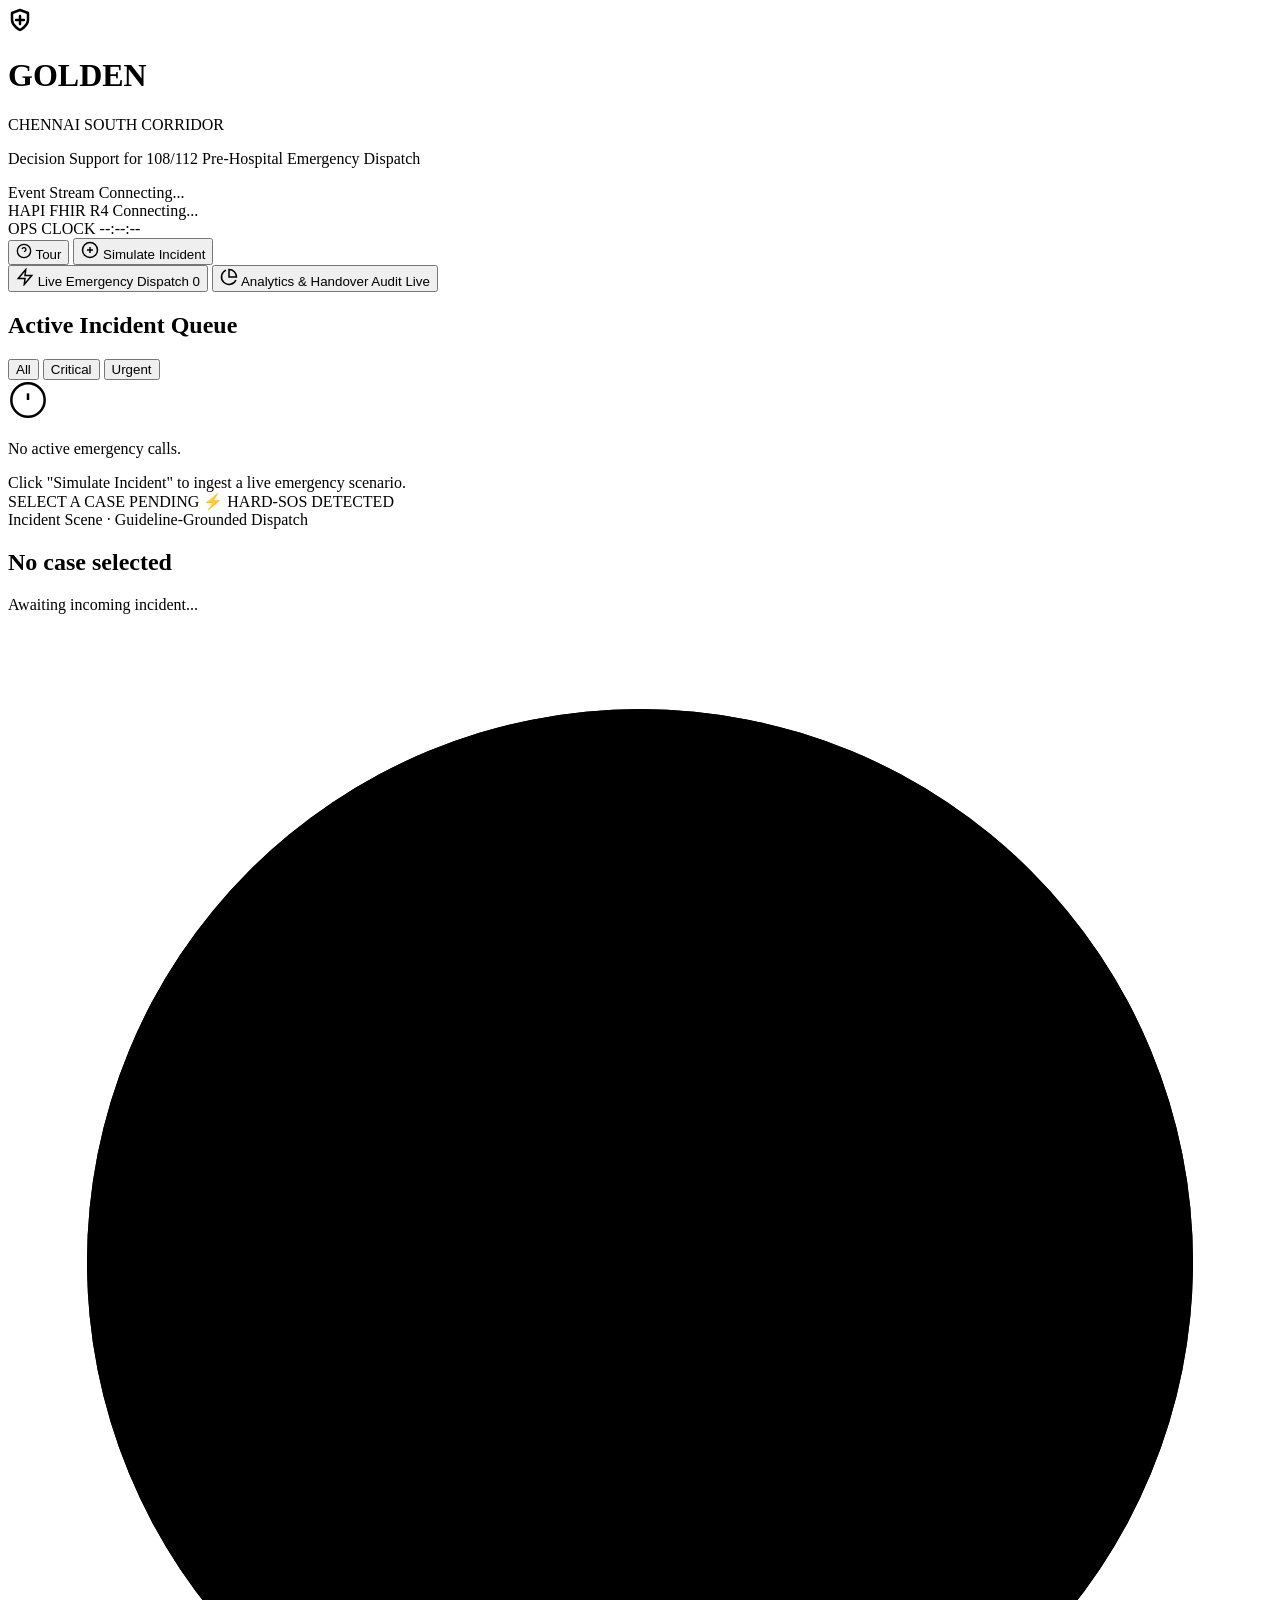
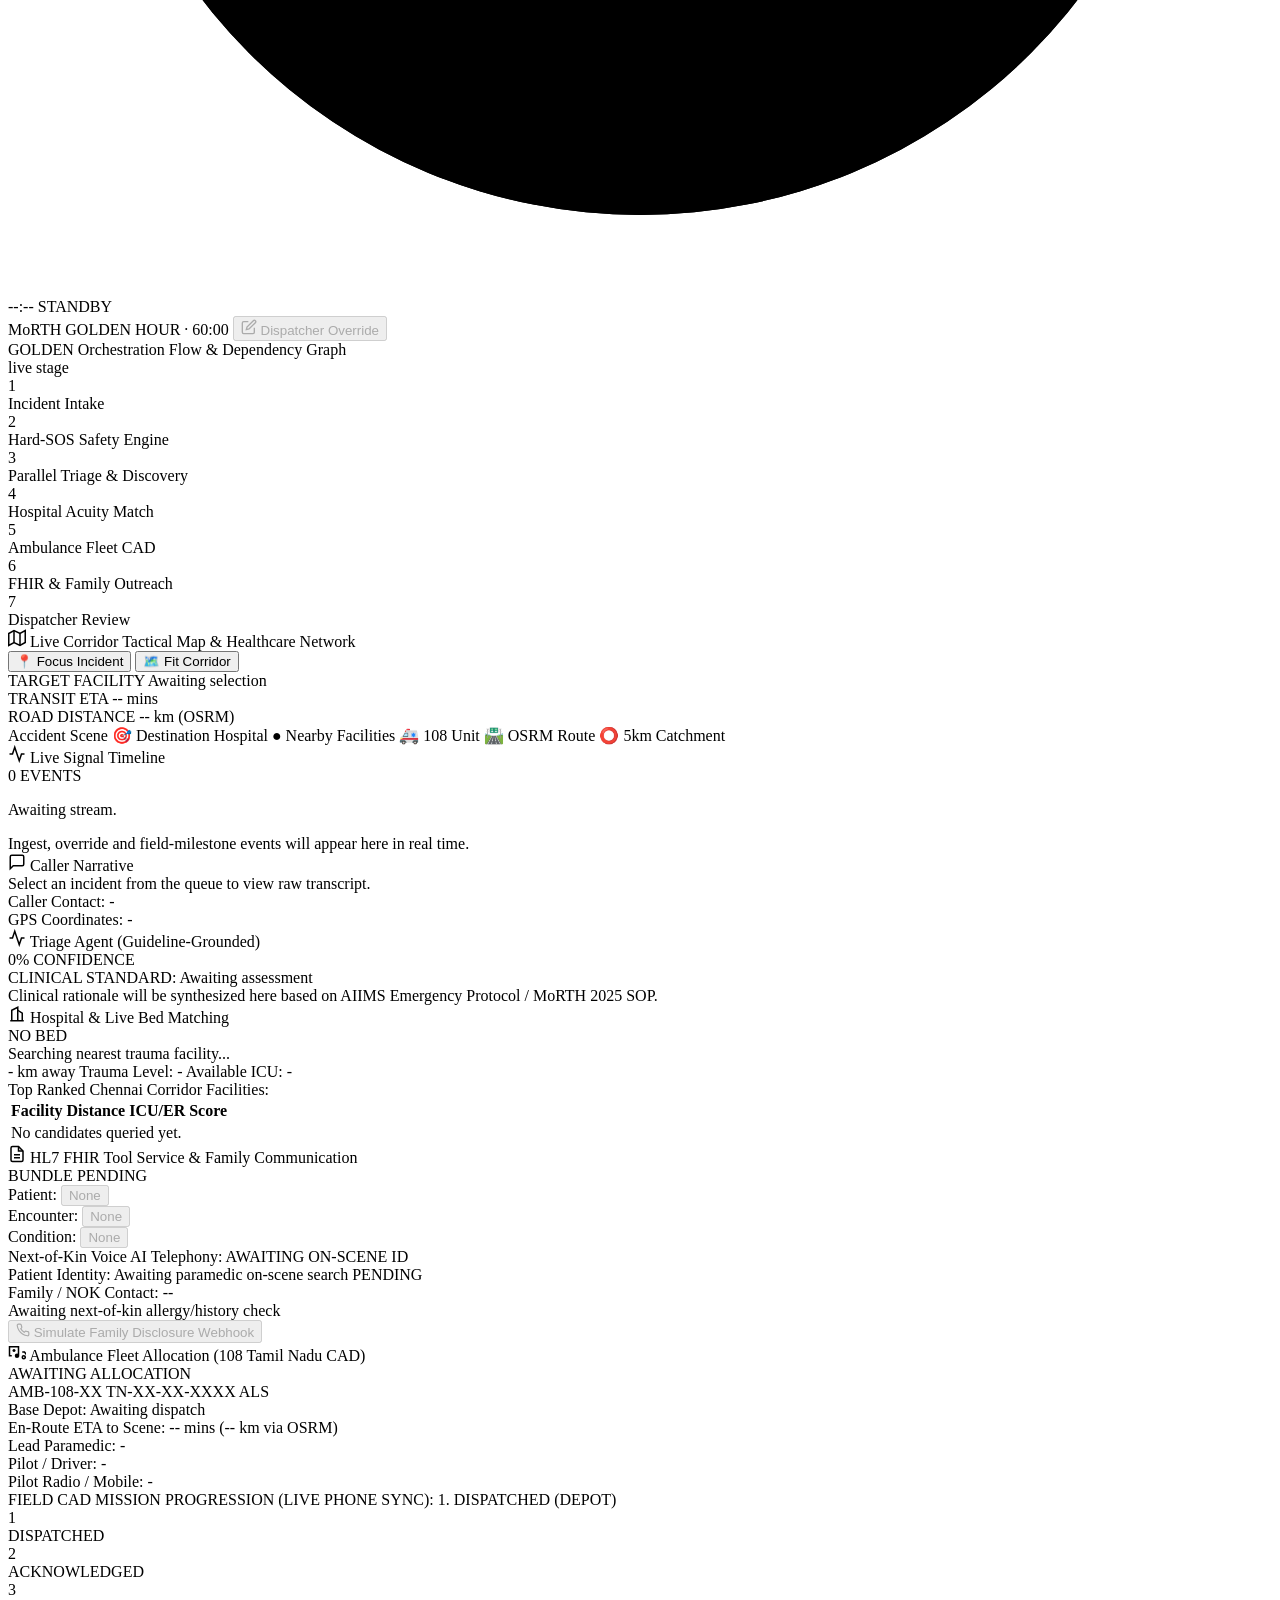
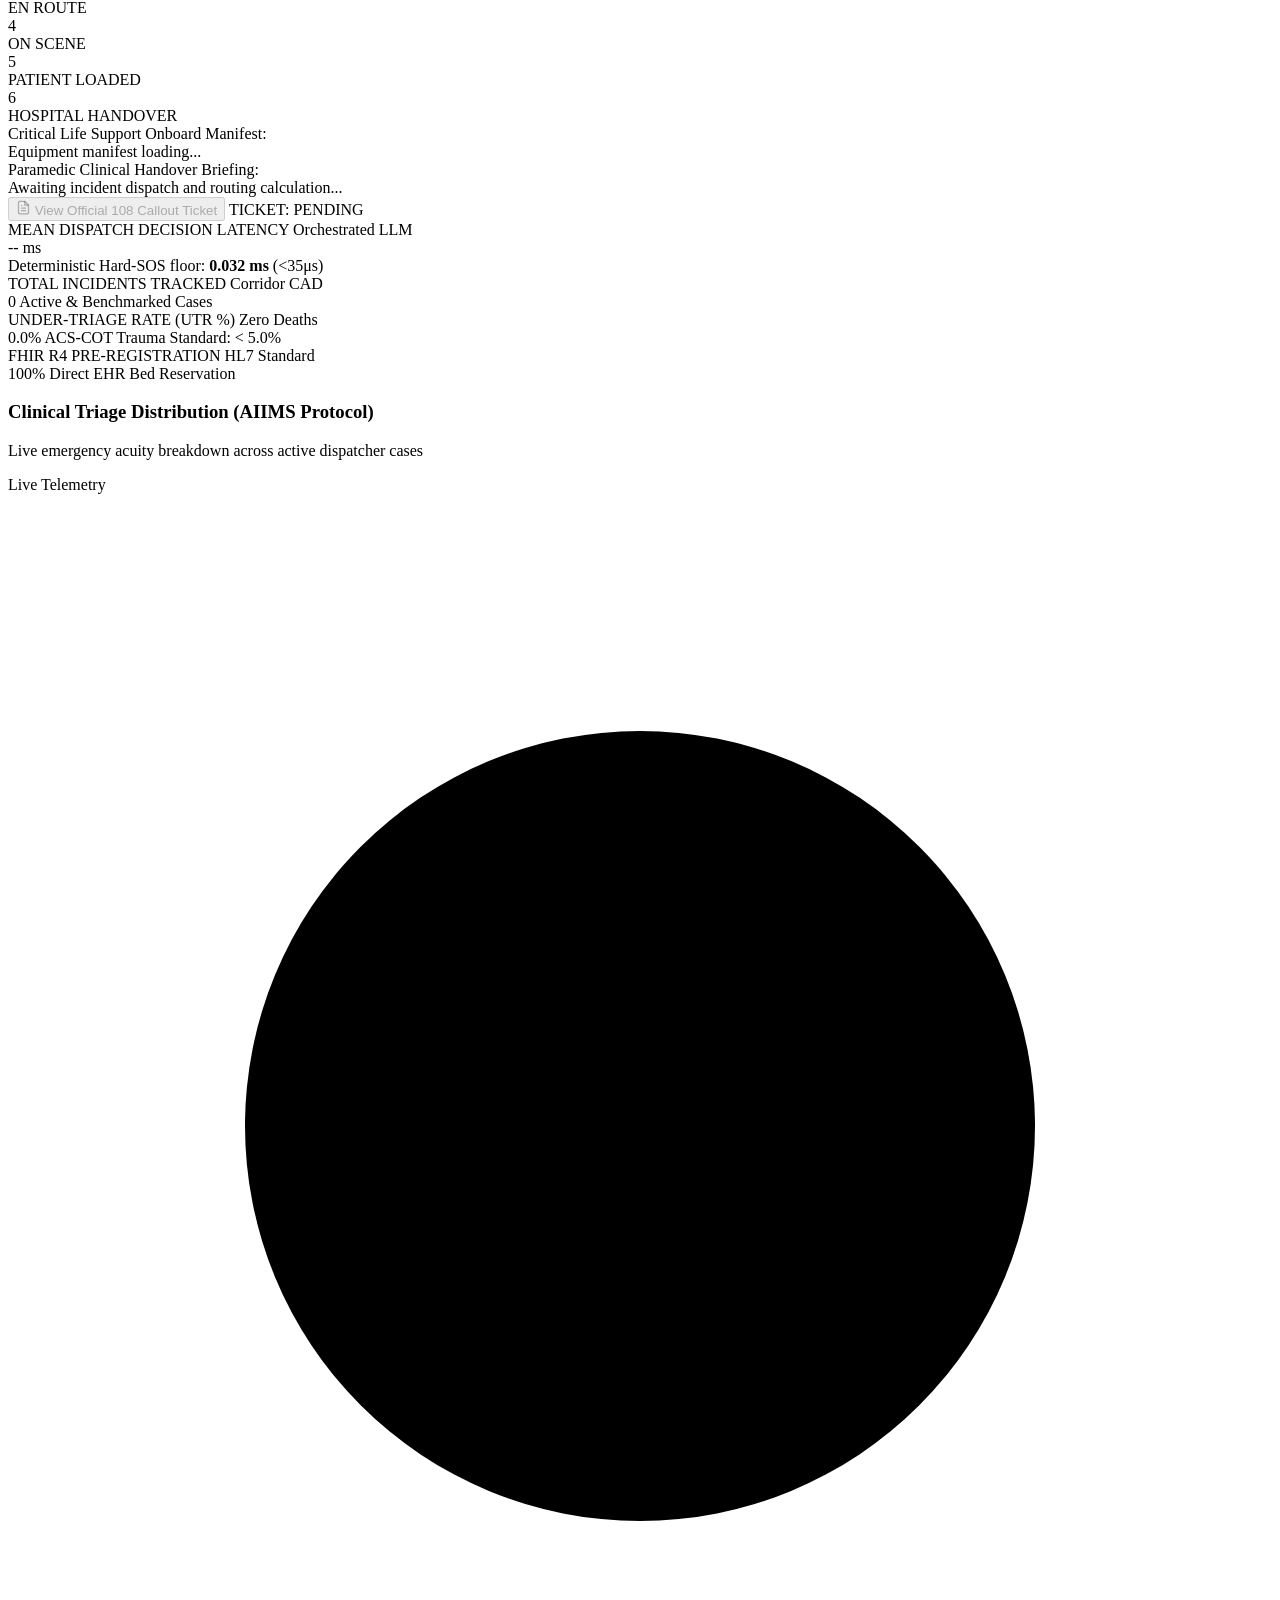
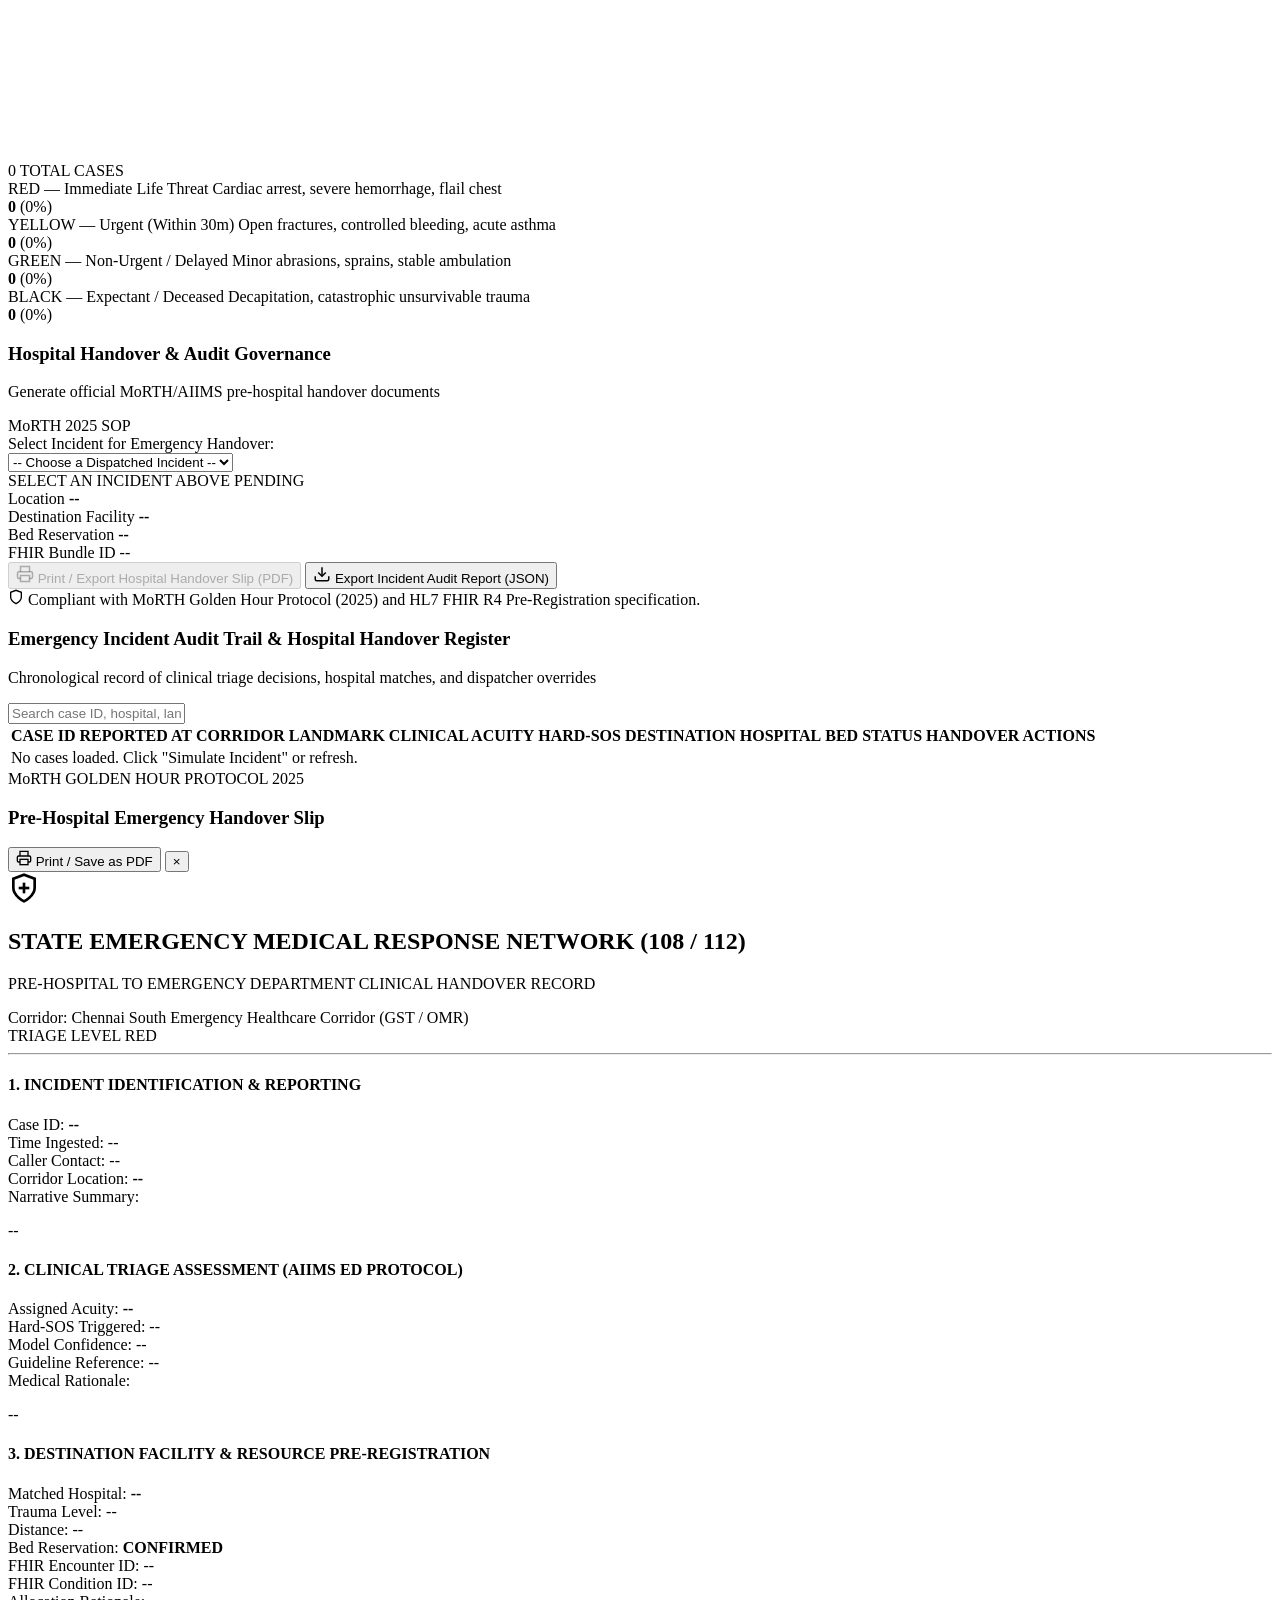
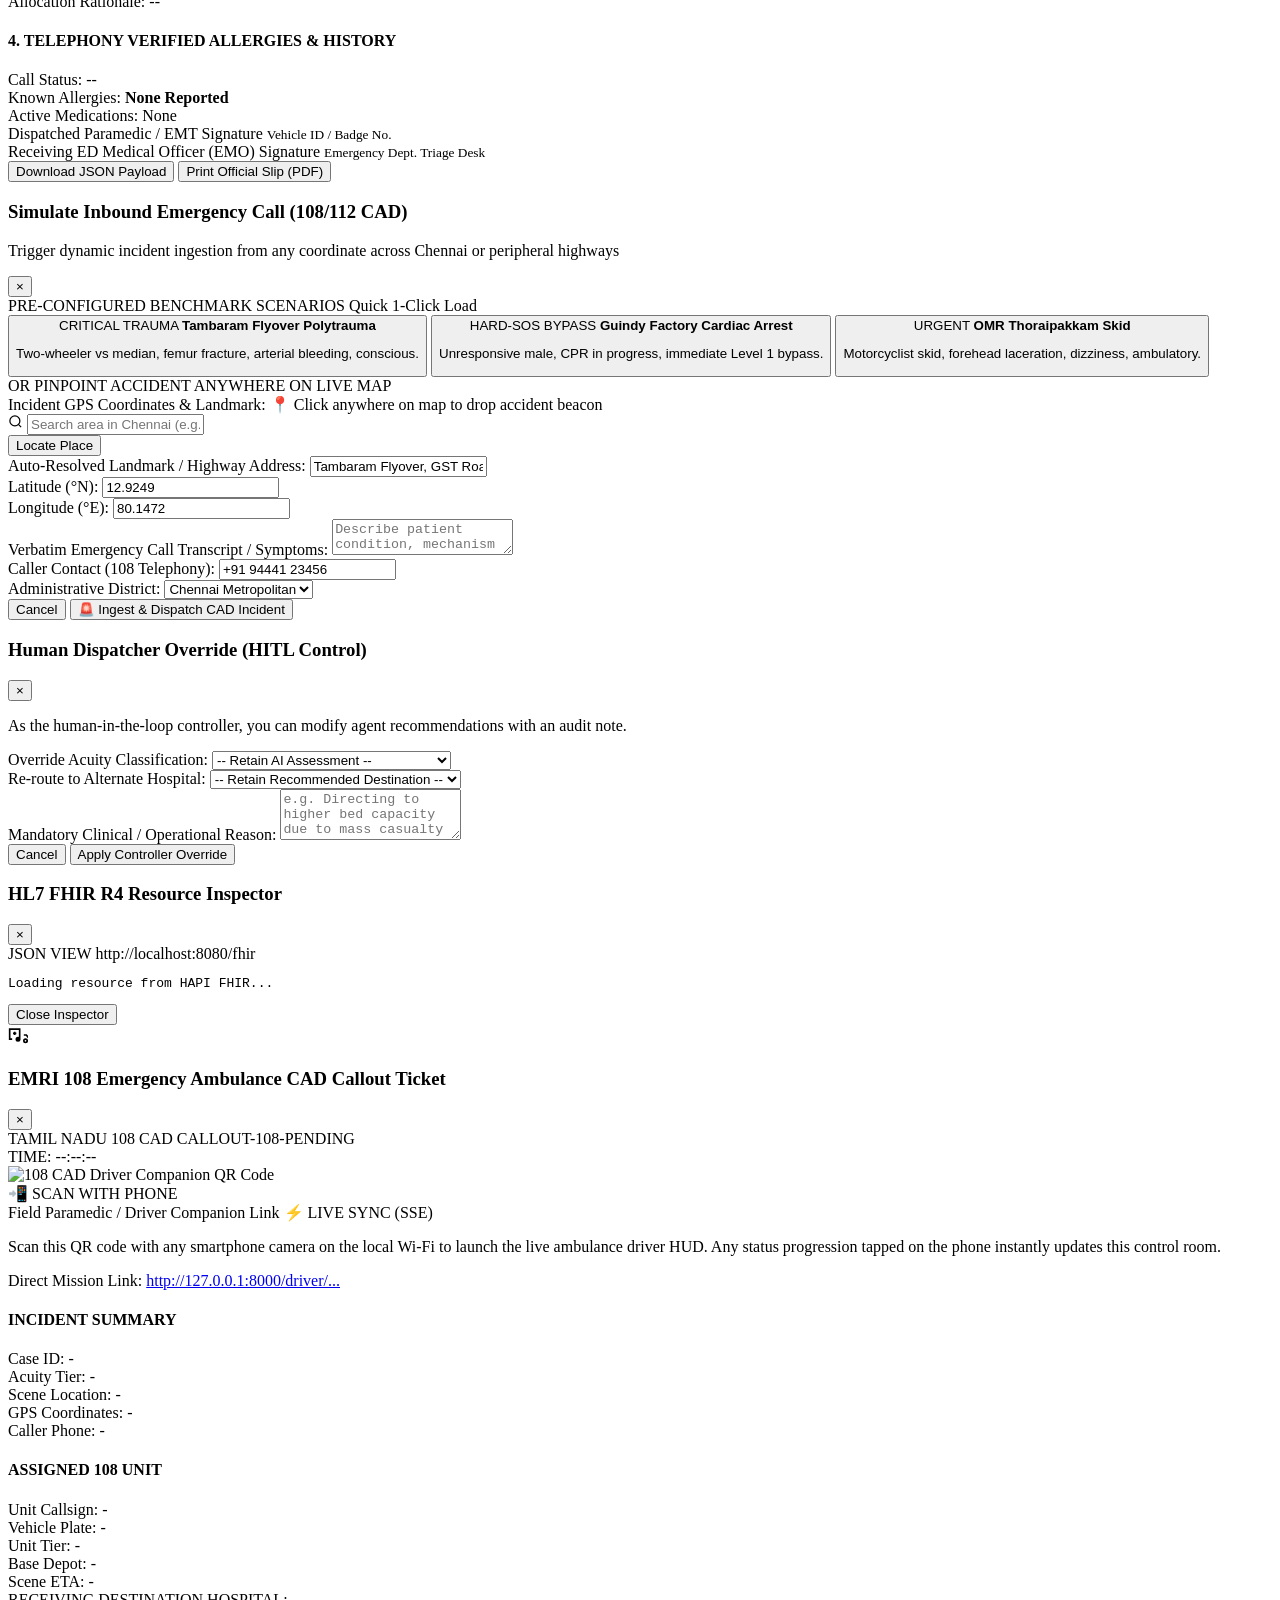
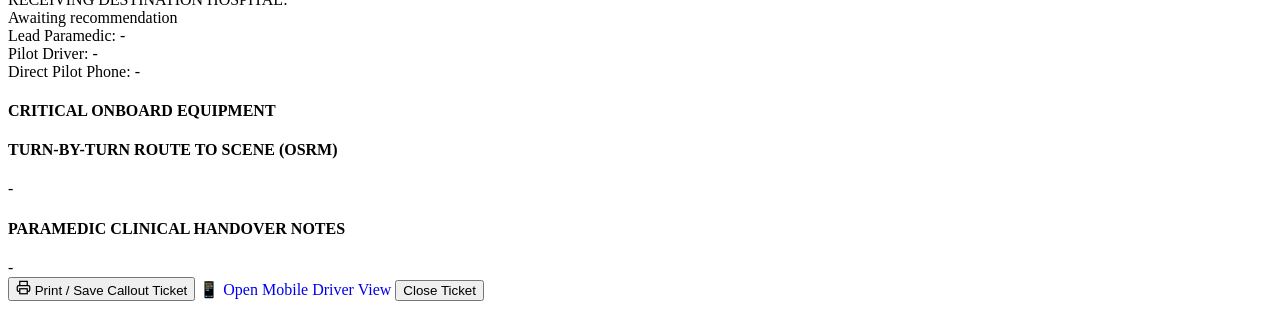
==== commit 4576a39d: "Declutter the CAD dashboard, give the driver companion a desktop layout - first-visit spotlight tour" ====
--- a/src/dashboard/static/index.html
+++ b/src/dashboard/static/index.html
@@ -4,16 +4,28 @@
   <meta charset="UTF-8">
   <meta name="viewport" content="width=device-width, initial-scale=1.0">
   <meta name="description" content="GOLDEN: Guideline-Grounded Orchestrated LLM Dispatch for Emergency Networks - Real-time AI decision-support dashboard for 108/112 dispatchers in India.">
+  <meta name="color-scheme" content="dark light">
   <title>GOLDEN — Emergency Network Dispatcher Console</title>
   <link rel="preconnect" href="https://fonts.googleapis.com">
   <link rel="preconnect" href="https://fonts.gstatic.com" crossorigin>
-  <link href="https://fonts.googleapis.com/css2?family=Inter:wght@300;400;500;600;700;800&family=JetBrains+Mono:wght@400;500;600&family=Outfit:wght@400;500;600;700;800&display=swap" rel="stylesheet">
+  <link href="https://fonts.googleapis.com/css2?family=Bricolage+Grotesque:opsz,wdth,wght@12..96,75..100,300..800&family=Instrument+Sans:ital,wght@0,400..700;1,400..600&family=JetBrains+Mono:wght@400;500;600&display=swap" rel="stylesheet">
   <!-- Leaflet.js Tactical Corridor Map -->
   <link rel="stylesheet" href="https://unpkg.com/leaflet@1.9.4/dist/leaflet.css" integrity="sha256-p4NxAoJBhIIN+hmNHrzRCf9tD/miZyoHS5obTRR9BMY=" crossorigin=""/>
   <script src="https://unpkg.com/leaflet@1.9.4/dist/leaflet.js" integrity="sha256-20nQCchB9co0qIjJZRGuk2/Z9VM+kNiyxNV1lvTlZBo=" crossorigin=""></script>
   <link rel="stylesheet" href="/static/app.css">
+  <link rel="stylesheet" href="/static/tour.css">
 </head>
-<body class="dark-theme">
+<body class="dark-theme" data-app data-posture="idle">
+  <!-- Atmosphere: living aura that the glass material refracts -->
+  <div class="atmosphere" aria-hidden="true">
+    <span class="aura-blob aura-blob--a"></span>
+    <span class="aura-blob aura-blob--b"></span>
+    <span class="aura-blob aura-blob--c"></span>
+    <span class="atmosphere-grid"></span>
+    <span class="atmosphere-tint"></span>
+  </div>
+  <span class="grain" aria-hidden="true"></span>
+
   <!-- Top Navigation & Global Status -->
   <header class="console-header">
     <div class="brand-group">
@@ -35,6 +47,14 @@
     </div>
 
     <div class="status-group">
+      <div class="system-metric" id="link-status-indicator" title="Realtime orchestration stream (SSE)">
+        <span class="dot-indicator dot-alert" id="sse-dot"></span>
+        <div class="metric-info">
+          <span class="metric-label">Event Stream</span>
+          <span class="metric-value" id="sse-status-text">Connecting...</span>
+        </div>
+      </div>
+
       <div class="system-metric" id="fhir-status-indicator">
         <span class="dot-indicator dot-connected" id="fhir-dot"></span>
         <div class="metric-info">
@@ -43,20 +63,15 @@
         </div>
       </div>
 
-      <div class="system-metric">
-        <span class="dot-indicator dot-connected"></span>
-        <div class="metric-info">
-          <span class="metric-label">LangGraph Engine</span>
-          <span class="metric-value">Active (MemorySaver)</span>
-        </div>
-      </div>
-
-      <div class="system-metric">
-        <div class="metric-info">
-          <span class="metric-label">Active Incidents</span>
-          <span class="metric-value metric-accent" id="active-cases-count">0</span>
-        </div>
-      </div>
+      <div class="console-clock" id="console-clock" title="Corridor local time">
+        <span class="clock-label">OPS CLOCK</span>
+        <span class="clock-value font-mono" id="console-clock-value">--:--:--</span>
+      </div>
+
+      <button class="btn-ghost" id="btn-open-tour" title="Guided tour of the console">
+        <svg width="16" height="16" viewBox="0 0 24 24" fill="none" stroke="currentColor" stroke-width="2"><circle cx="12" cy="12" r="10"/><path d="M9.09 9a3 3 0 0 1 5.83 1c0 2-3 3-3 3"/><line x1="12" y1="17" x2="12.01" y2="17"/></svg>
+        <span>Tour</span>
+      </button>
 
       <button class="btn-primary glow-btn" id="btn-open-simulate-modal">
         <svg width="18" height="18" viewBox="0 0 24 24" fill="none" stroke="currentColor" stroke-width="2"><circle cx="12" cy="12" r="10"/><line x1="12" y1="8" x2="12" y2="16"/><line x1="8" y1="12" x2="16" y2="12"/></svg>
@@ -84,16 +99,6 @@
         <span class="tab-badge badge-pulse">Live</span>
       </button>
     </div>
-    <div class="nav-controls">
-      <button class="btn-ghost btn-sm" id="btn-export-audit-json-quick" title="Export Full Audit Report JSON">
-        <svg width="14" height="14" viewBox="0 0 24 24" fill="none" stroke="currentColor" stroke-width="2">
-          <path d="M21 15v4a2 2 0 0 1-2 2H5a2 2 0 0 1-2-2v-4"></path>
-          <polyline points="7 10 12 15 17 10"></polyline>
-          <line x1="12" y1="15" x2="12" y2="3"></line>
-        </svg>
-        <span>Export Audit JSON</span>
-      </button>
-    </div>
   </nav>
 
   <!-- Main Dispatcher Viewport -->
@@ -122,17 +127,31 @@
     <section class="case-detail-panel" id="case-detail-panel">
       <!-- Top Inspector Bar -->
       <div class="case-hero-card" id="case-hero-card">
+        <span class="hero-alert-rail" aria-hidden="true"></span>
         <div class="hero-left">
           <div class="hero-badges">
             <span class="badge badge-case" id="hero-case-id">SELECT A CASE</span>
             <span class="badge badge-acuity-none" id="hero-acuity-badge">PENDING</span>
             <span class="badge badge-hard-sos hidden" id="hero-hard-sos-badge">⚡ HARD-SOS DETECTED</span>
           </div>
+          <span class="hero-kicker">Incident Scene · Guideline-Grounded Dispatch</span>
           <h2 class="hero-landmark" id="hero-landmark">No case selected</h2>
           <p class="hero-time" id="hero-reported-time">Awaiting incoming incident...</p>
         </div>
 
         <div class="hero-right">
+          <!-- Signature: MoRTH Golden Hour window, live from reported_at -->
+          <div class="golden-hour" id="golden-hour-dial" title="Elapsed time within the MoRTH Golden Hour window">
+            <svg class="gh-ring" viewBox="0 0 96 96" aria-hidden="true">
+              <circle class="gh-ring-track" cx="48" cy="48" r="42"></circle>
+              <circle class="gh-ring-progress" id="gh-ring-progress" cx="48" cy="48" r="42"></circle>
+            </svg>
+            <div class="gh-readout">
+              <span class="gh-time font-mono" id="gh-elapsed">--:--</span>
+              <span class="gh-label" id="gh-phase">STANDBY</span>
+            </div>
+          </div>
+          <span class="gh-caption">MoRTH GOLDEN HOUR · 60:00</span>
           <button class="btn-secondary" id="btn-open-override-modal" disabled>
             <svg width="16" height="16" viewBox="0 0 24 24" fill="none" stroke="currentColor" stroke-width="2"><path d="M11 4H4a2 2 0 0 0-2 2v14a2 2 0 0 0 2 2h14a2 2 0 0 0 2-2v-7"/><path d="M18.5 2.5a2.121 2.121 0 0 1 3 3L12 15l-4 1 1-4 9.5-9.5z"/></svg>
             <span>Dispatcher Override</span>
@@ -140,9 +159,12 @@
         </div>
       </div>
 
-      <!-- Live Orchestrated Workflow Pipeline -->
+      <!-- Live Orchestrated Workflow Pipeline (the Signal Spine) -->
       <div class="pipeline-card" id="pipeline-tracker-card">
-        <div class="pipeline-title">GOLDEN Orchestration Flow & Dependency Graph</div>
+        <div class="pipeline-head">
+          <div class="pipeline-title">GOLDEN Orchestration Flow & Dependency Graph</div>
+          <span class="pipeline-legend"><span class="legend-node"></span> live stage</span>
+        </div>
         <div class="pipeline-steps" id="pipeline-steps-container">
           <div class="step-item active" id="step-ingest">
             <div class="step-icon">1</div>
@@ -181,8 +203,10 @@
         </div>
       </div>
 
-      <!-- Live Tactical Corridor Map & Highway Route (Leaflet.js + OSRM) -->
-      <div class="tactical-map-card" id="tactical-corridor-map-card">
+      <!-- Tactical Map + Live Signal Timeline -->
+      <div class="inspector-split">
+        <!-- Live Tactical Corridor Map & Highway Route (Leaflet.js + OSRM) -->
+        <div class="tactical-map-card" id="tactical-corridor-map-card">
           <div class="card-head map-header-flex">
             <div class="card-title">
               <svg width="18" height="18" viewBox="0 0 24 24" fill="none" stroke="currentColor" stroke-width="2">
@@ -193,49 +217,68 @@
               <span>Live Corridor Tactical Map & Healthcare Network</span>
             </div>
             <div class="map-head-actions">
-              <div class="map-hud-legend">
-                <span class="hud-chip chip-incident"><span class="pulse-beacon-dot"></span> ⚠️ Accident Scene</span>
-                <span class="hud-chip chip-hosp-dest">🎯 Destination Hospital</span>
-                <span class="hud-chip chip-hosp-nearby">🏥 Nearby Facilities</span>
-                <span class="hud-chip chip-amb">🚑 108 Unit</span>
-                <span class="hud-chip chip-osrm-route">🛣️ OSRM Route</span>
-                <span class="hud-chip chip-perimeter">⭕ 5km Catchment</span>
-              </div>
               <div class="map-quick-buttons">
                 <button class="btn-map-control" id="btn-focus-accident" title="Center on Accident Scene">📍 Focus Incident</button>
                 <button class="btn-map-control" id="btn-fit-corridor" title="Fit Entire Incident Corridor">🗺️ Fit Corridor</button>
               </div>
             </div>
           </div>
-        <div class="map-container-wrap">
-          <div id="corridor-map-container"></div>
-          <div class="map-overlay-hud" id="map-overlay-hud">
-            <div class="hud-stat">
-              <span class="hud-label">TARGET FACILITY</span>
-              <span class="hud-val" id="hud-target-hospital">Awaiting selection</span>
-            </div>
-            <div class="hud-stat">
-              <span class="hud-label">TRANSIT ETA</span>
-              <span class="hud-val text-cyan" id="hud-transit-eta">-- mins</span>
-            </div>
-            <div class="hud-stat">
-              <span class="hud-label">ROAD DISTANCE</span>
-              <span class="hud-val" id="hud-driving-distance">-- km (OSRM)</span>
-            </div>
-          </div>
-        </div>
-      </div>
-
-      <!-- Grid of Specialist Cards -->
+          <div class="map-container-wrap">
+            <div id="corridor-map-container"></div>
+            <div class="map-overlay-hud" id="map-overlay-hud">
+              <div class="hud-stat">
+                <span class="hud-label">TARGET FACILITY</span>
+                <span class="hud-val" id="hud-target-hospital">Awaiting selection</span>
+              </div>
+              <div class="hud-stat">
+                <span class="hud-label">TRANSIT ETA</span>
+                <span class="hud-val text-cyan" id="hud-transit-eta">-- mins</span>
+              </div>
+              <div class="hud-stat">
+                <span class="hud-label">ROAD DISTANCE</span>
+                <span class="hud-val" id="hud-driving-distance">-- km (OSRM)</span>
+              </div>
+            </div>
+            <div class="map-hud-legend">
+              <span class="hud-chip chip-incident"><span class="pulse-beacon-dot"></span> Accident Scene</span>
+              <span class="hud-chip chip-hosp-dest">🎯 Destination Hospital</span>
+              <span class="hud-chip chip-hosp-nearby">● Nearby Facilities</span>
+              <span class="hud-chip chip-amb">🚑 108 Unit</span>
+              <span class="hud-chip chip-osrm-route">🛣️ OSRM Route</span>
+              <span class="hud-chip chip-perimeter">⭕ 5km Catchment</span>
+            </div>
+          </div>
+        </div>
+
+        <!-- Live system activity, streamed from the existing /api/events SSE feed -->
+        <aside class="signal-log-card">
+          <div class="card-head signal-head">
+            <div class="card-title">
+              <svg width="18" height="18" viewBox="0 0 24 24" fill="none" stroke="currentColor" stroke-width="2">
+                <polyline points="22 12 18 12 15 21 9 3 6 12 2 12"></polyline>
+              </svg>
+              <span>Live Signal Timeline</span>
+            </div>
+            <span class="tag-status" id="signal-log-count">0 EVENTS</span>
+          </div>
+          <div class="signal-log" id="signal-log-container">
+            <div class="empty-state empty-slim" id="signal-log-empty">
+              <p>Awaiting stream.</p>
+              <span class="subtext">Ingest, override and field-milestone events will appear here in real time.</span>
+            </div>
+          </div>
+        </aside>
+      </div>
+
+      <!-- Specialist Grid: asymmetric bento, not equal cards -->
       <div class="specialist-grid">
         <!-- Card 1: Verbatim Caller Input & Safety -->
-        <div class="specialist-card">
+        <div class="specialist-card sc-narrative">
           <div class="card-head">
             <div class="card-title">
               <svg width="18" height="18" viewBox="0 0 24 24" fill="none" stroke="currentColor" stroke-width="2"><path d="M21 15a2 2 0 0 1-2 2H7l-4 4V5a2 2 0 0 1 2-2h14a2 2 0 0 1 2 2z"/></svg>
-              <span>Caller Narrative & Safety</span>
-            </div>
-            <span class="tag-status" id="safety-tag">SECURE</span>
+              <span>Caller Narrative</span>
+            </div>
           </div>
           <div class="card-body">
             <div class="narrative-box" id="caller-narrative-text">
@@ -252,8 +295,8 @@
           </div>
         </div>
 
-        <!-- Card 2: Clinical Triage Agent -->
-        <div class="specialist-card">
+        <!-- Card 2: Clinical Triage Agent (featured) -->
+        <div class="specialist-card sc-triage">
           <div class="card-head">
             <div class="card-title">
               <svg width="18" height="18" viewBox="0 0 24 24" fill="none" stroke="currentColor" stroke-width="2"><path d="M22 12h-4l-3 9L9 3l-3 9H2"/></svg>
@@ -273,7 +316,7 @@
         </div>
 
         <!-- Card 3: Hospital & Bed Matcher -->
-        <div class="specialist-card">
+        <div class="specialist-card sc-hospital">
           <div class="card-head">
             <div class="card-title">
               <svg width="18" height="18" viewBox="0 0 24 24" fill="none" stroke="currentColor" stroke-width="2"><path d="M3 21h18"/><path d="M5 21V7l8-4v18"/><path d="M19 21V11l-6-4"/></svg>
@@ -292,6 +335,7 @@
             </div>
             <div class="candidates-table-container">
               <div class="table-label">Top Ranked Chennai Corridor Facilities:</div>
+              <div class="candidates-table-scroll">
               <table class="candidates-table" id="candidates-table">
                 <thead>
                   <tr>
@@ -305,12 +349,13 @@
                   <tr><td colspan="4" class="text-muted">No candidates queried yet.</td></tr>
                 </tbody>
               </table>
+              </div>
             </div>
           </div>
         </div>
 
         <!-- Card 4: FHIR R4 Pre-Registration & Family Communication -->
-        <div class="specialist-card">
+        <div class="specialist-card sc-fhir">
           <div class="card-head">
             <div class="card-title">
               <svg width="18" height="18" viewBox="0 0 24 24" fill="none" stroke="currentColor" stroke-width="2"><path d="M14 2H6a2 2 0 0 0-2 2v16a2 2 0 0 0 2 2h12a2 2 0 0 0 2-2V8z"/><polyline points="14 2 14 8 20 8"/><line x1="16" y1="13" x2="8" y2="13"/><line x1="16" y1="17" x2="8" y2="17"/></svg>
@@ -377,8 +422,8 @@
           </div>
         </div>
 
-        <!-- Card 5: Ambulance Fleet Allocation (108 CAD) -->
-        <div class="specialist-card ambulance-card">
+        <!-- Card 5: Ambulance Fleet Allocation (108 CAD) — full-width command strip -->
+        <div class="specialist-card ambulance-card sc-ambulance">
           <div class="card-head">
             <div class="card-title">
               <svg width="18" height="18" viewBox="0 0 24 24" fill="none" stroke="currentColor" stroke-width="2">
@@ -474,14 +519,8 @@
                   <span class="qr-live-tag">⚡ LIVE SYNC (SSE)</span>
                 </div>
                 <p class="card-qr-subtext">
-                  Scan this QR code with any smartphone camera on the local Wi-Fi. Every milestone tap on mobile (Acknowledge ➡️ En Route ➡️ Patient Loaded ➡️ Handover) advances the mission and updates this central dispatch console in real time.
+                  Scan with any phone camera on the local Wi-Fi. Each mobile milestone tap advances the mission and updates this console live.
                 </p>
-                <div class="card-qr-actions-row">
-                  <span class="card-qr-link-lbl">Direct Mobile Link:</span>
-                  <a id="card-ambulance-qr-link" class="card-qr-link font-mono" target="_blank" href="#">
-                    /driver/... ↗
-                  </a>
-                </div>
               </div>
             </div>
 
@@ -529,6 +568,19 @@
   <section class="analytics-layout hidden" id="view-analytics">
     <!-- Top KPI Performance Ribbon -->
     <div class="analytics-kpi-ribbon">
+      <div class="kpi-card kpi-lead">
+        <div class="kpi-header">
+          <span class="kpi-title">MEAN DISPATCH DECISION LATENCY</span>
+          <span class="kpi-badge badge-cyan">Orchestrated LLM</span>
+        </div>
+        <div class="kpi-body">
+          <div class="kpi-number-group">
+            <span class="kpi-number" id="stat-avg-latency">-- ms</span>
+          </div>
+          <span class="kpi-subtext">Deterministic Hard-SOS floor: <strong class="text-cyan">0.032 ms</strong> (&lt;35μs)</span>
+        </div>
+      </div>
+
       <div class="kpi-card">
         <div class="kpi-header">
           <span class="kpi-title">TOTAL INCIDENTS TRACKED</span>
@@ -537,19 +589,6 @@
         <div class="kpi-body">
           <span class="kpi-number" id="stat-total-incidents">0</span>
           <span class="kpi-subtext" id="stat-incidents-subtext">Active & Benchmarked Cases</span>
-        </div>
-      </div>
-
-      <div class="kpi-card">
-        <div class="kpi-header">
-          <span class="kpi-title">MEAN DISPATCH DECISION LATENCY</span>
-          <span class="kpi-badge badge-cyan">Orchestrated LLM</span>
-        </div>
-        <div class="kpi-body">
-          <div class="kpi-number-group">
-            <span class="kpi-number" id="stat-avg-latency">-- ms</span>
-          </div>
-          <span class="kpi-subtext">Deterministic Floor: <strong class="text-cyan">0.032 ms</strong> (<35μs)</span>
         </div>
       </div>
 
@@ -994,7 +1033,7 @@
       </div>
       <div class="modal-body">
         <p class="modal-intro">As the human-in-the-loop controller, you can modify agent recommendations with an audit note.</p>
-        
+
         <div class="form-group">
           <label for="select-override-acuity">Override Acuity Classification:</label>
           <select id="select-override-acuity">
@@ -1050,7 +1089,7 @@
     <div class="modal-content modal-callout">
       <div class="modal-header">
         <div class="modal-title-wrap">
-          <svg width="20" height="20" viewBox="0 0 24 24" fill="none" stroke="#00f0ff" stroke-width="2">
+          <svg width="20" height="20" viewBox="0 0 24 24" fill="none" stroke="currentColor" stroke-width="2">
             <path d="M10 17h4V5H2v12h3m5 0a2 2 0 1 0 4 0m-4 0a2 2 0 1 1 4 0m5-5h3l3 4v3h-2m-4 0a2 2 0 1 0 4 0m-4 0a2 2 0 1 1 4 0M6 10h4M8 8v4"/>
           </svg>
           <h3 id="callout-modal-title">EMRI 108 Emergency Ambulance CAD Callout Ticket</h3>
@@ -1156,5 +1195,6 @@
   <div class="cad-toast-container" id="cad-toast-container"></div>
 
   <script src="/static/app.js"></script>
+  <script src="/static/tour.js"></script>
 </body>
 </html>
